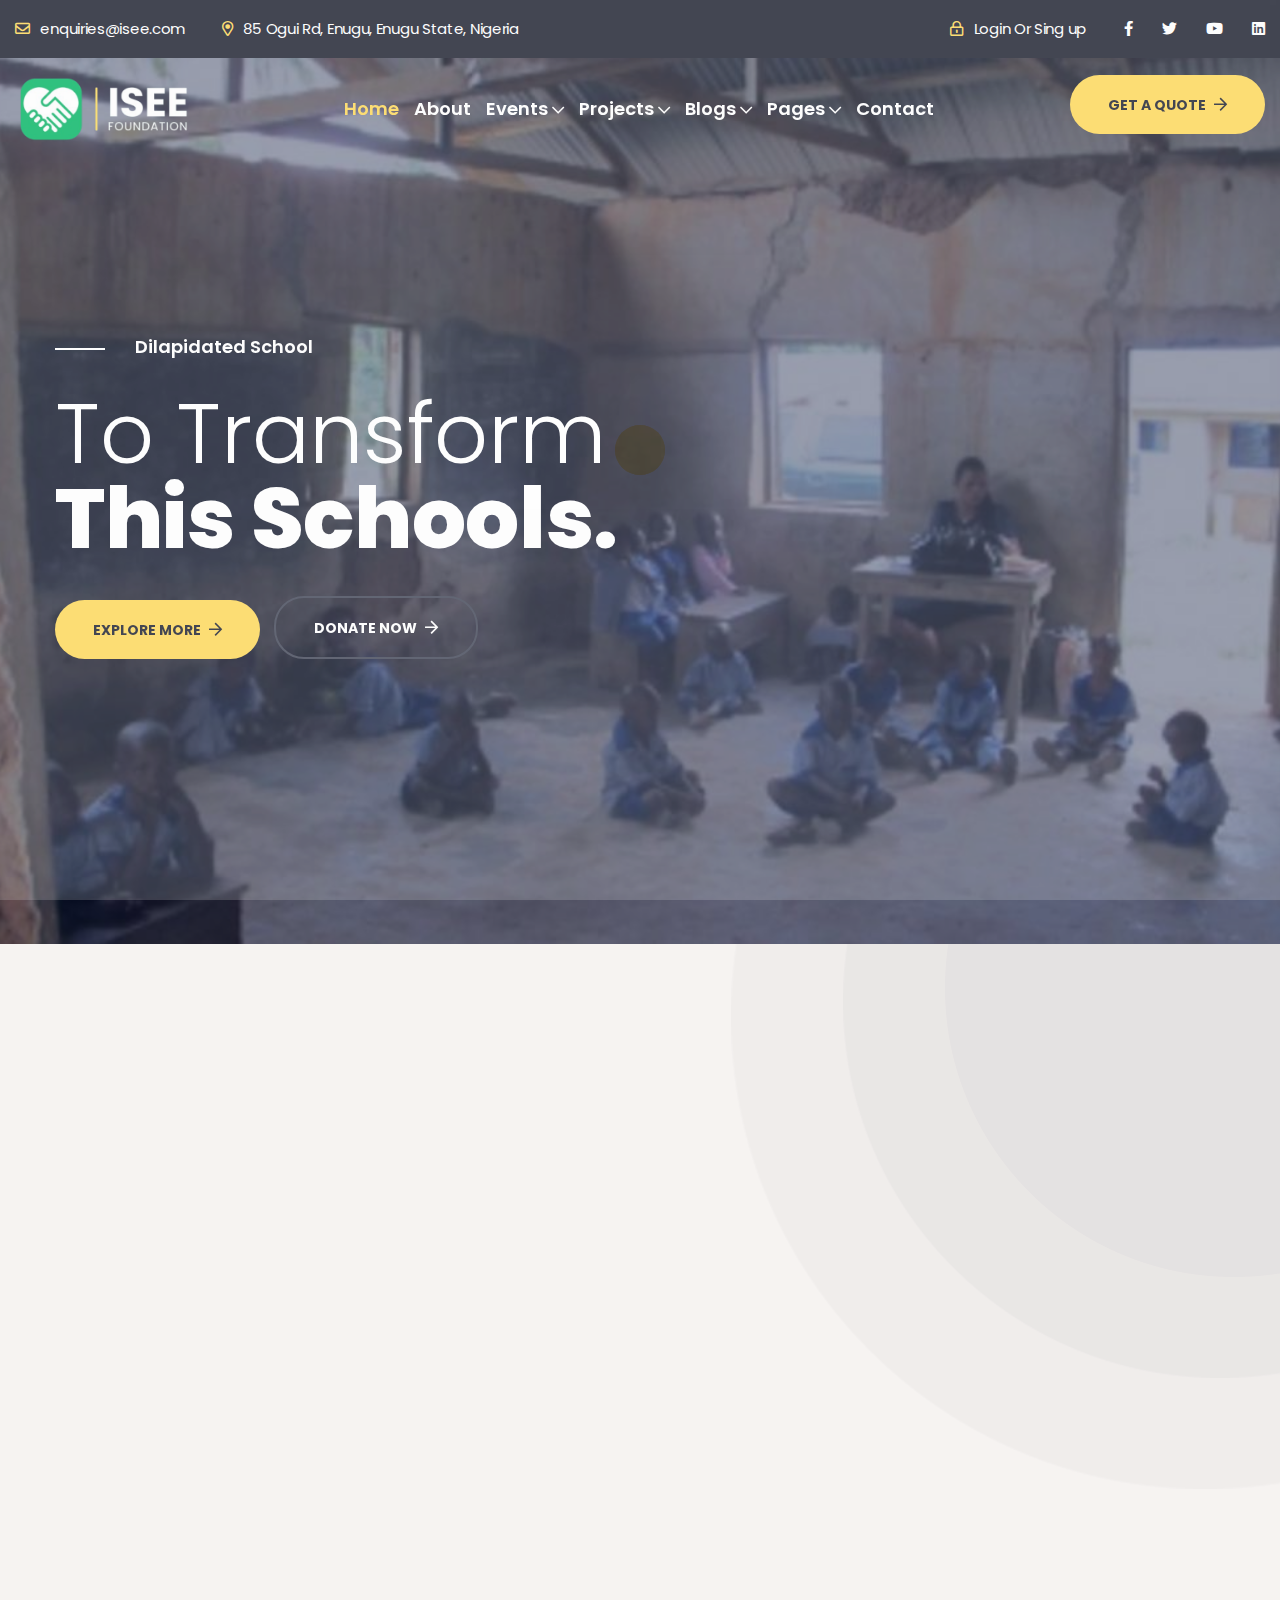
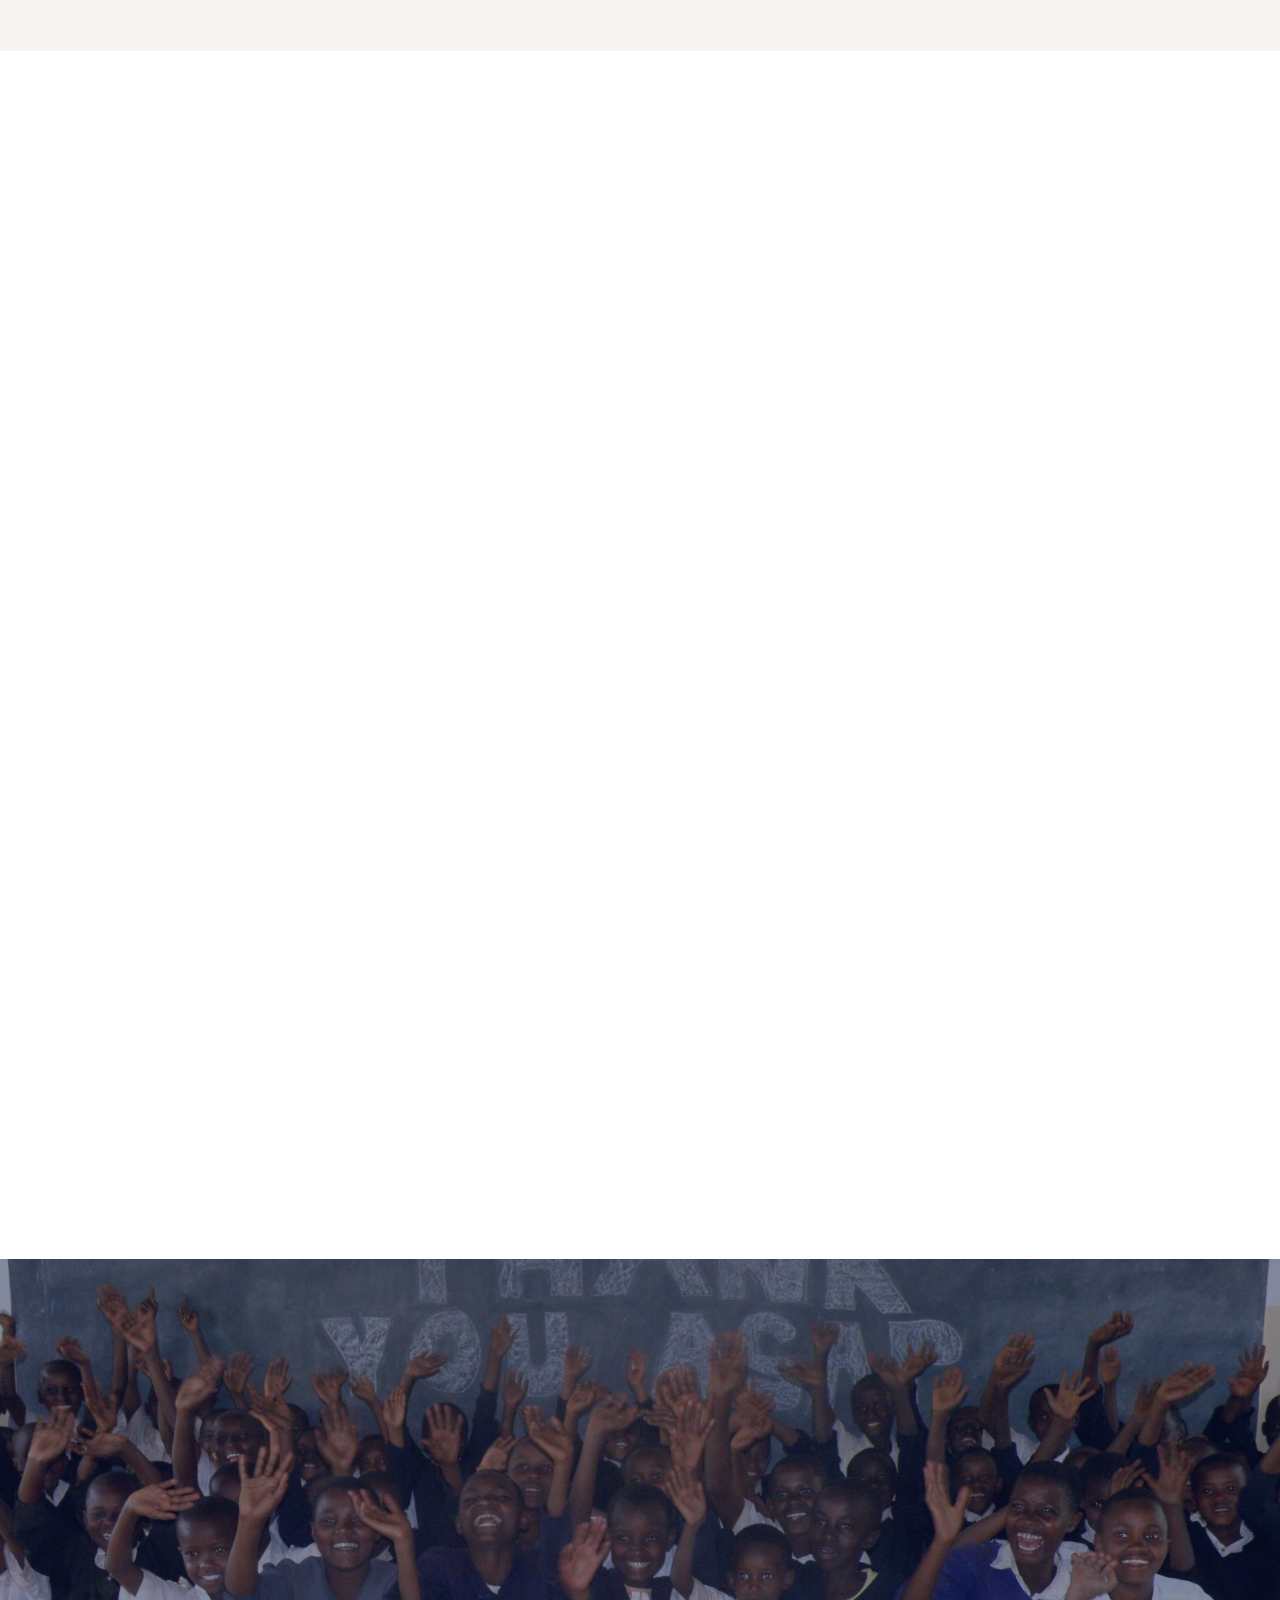
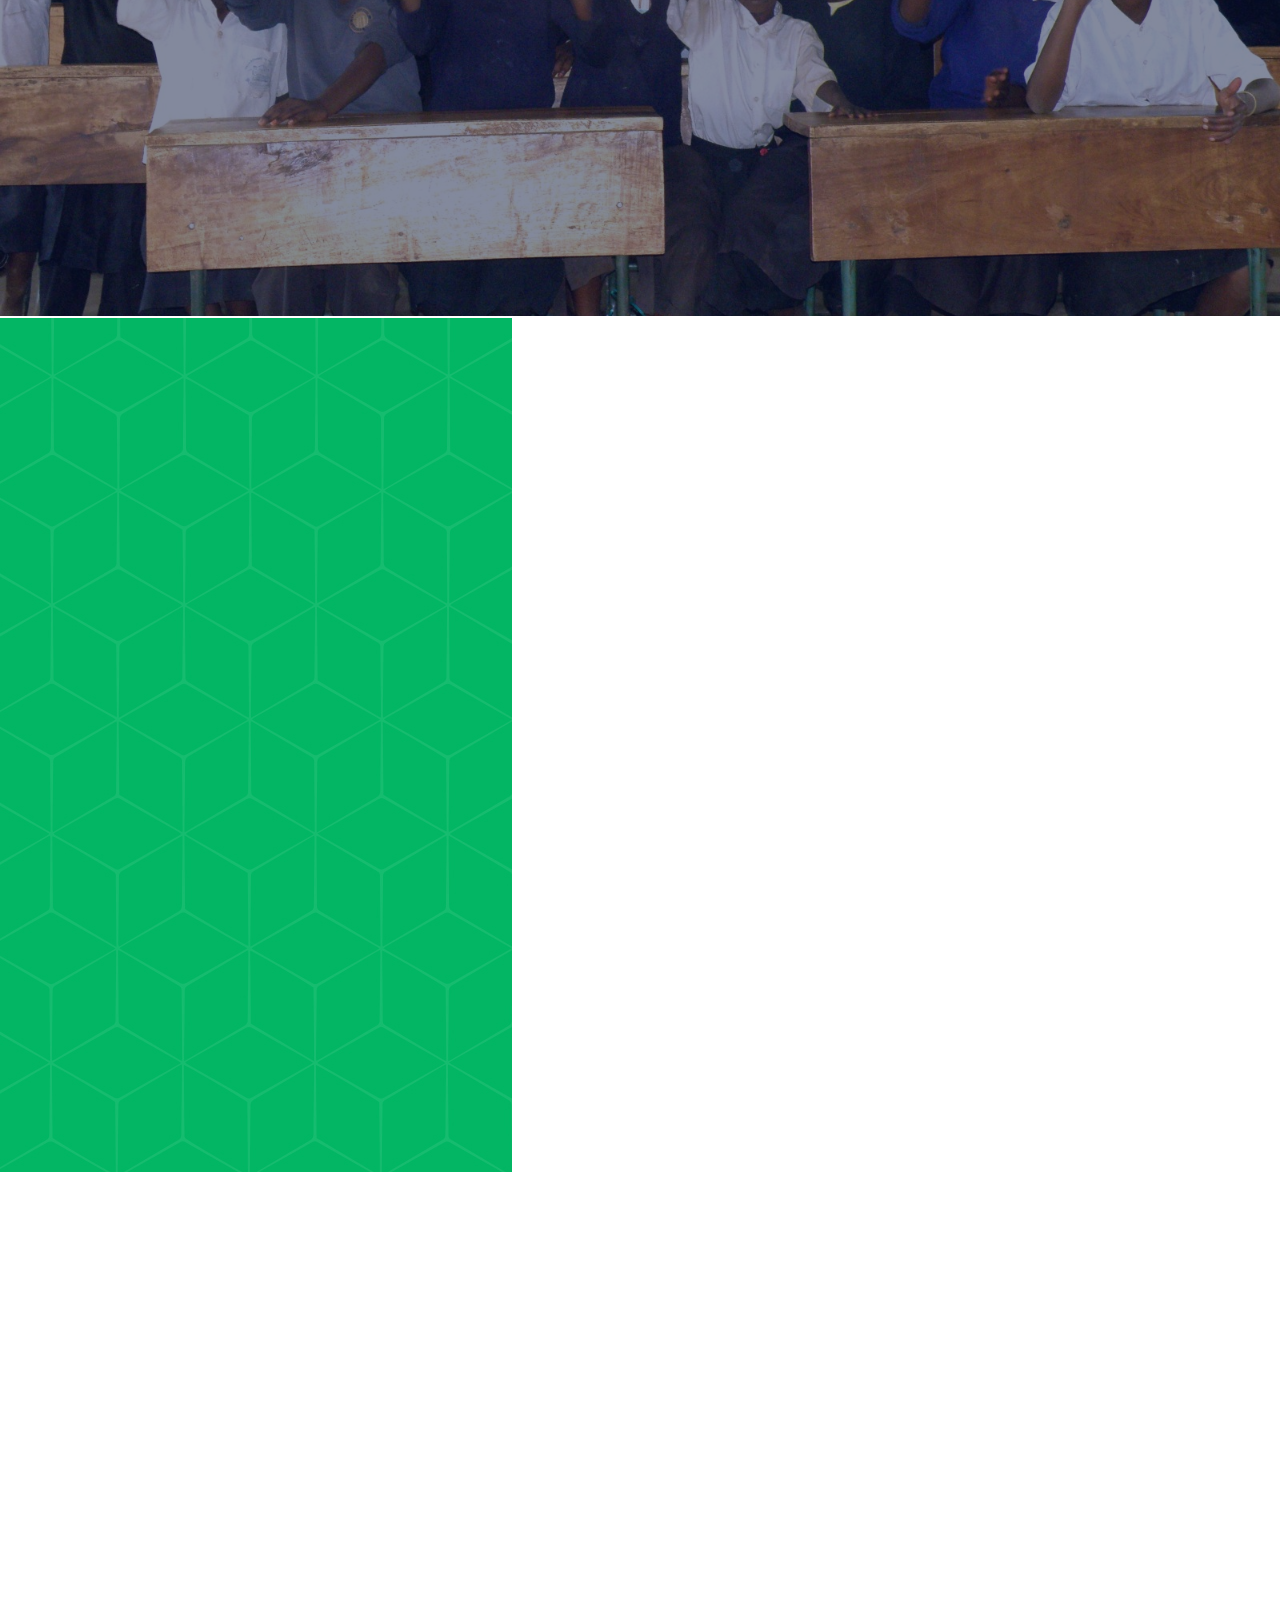
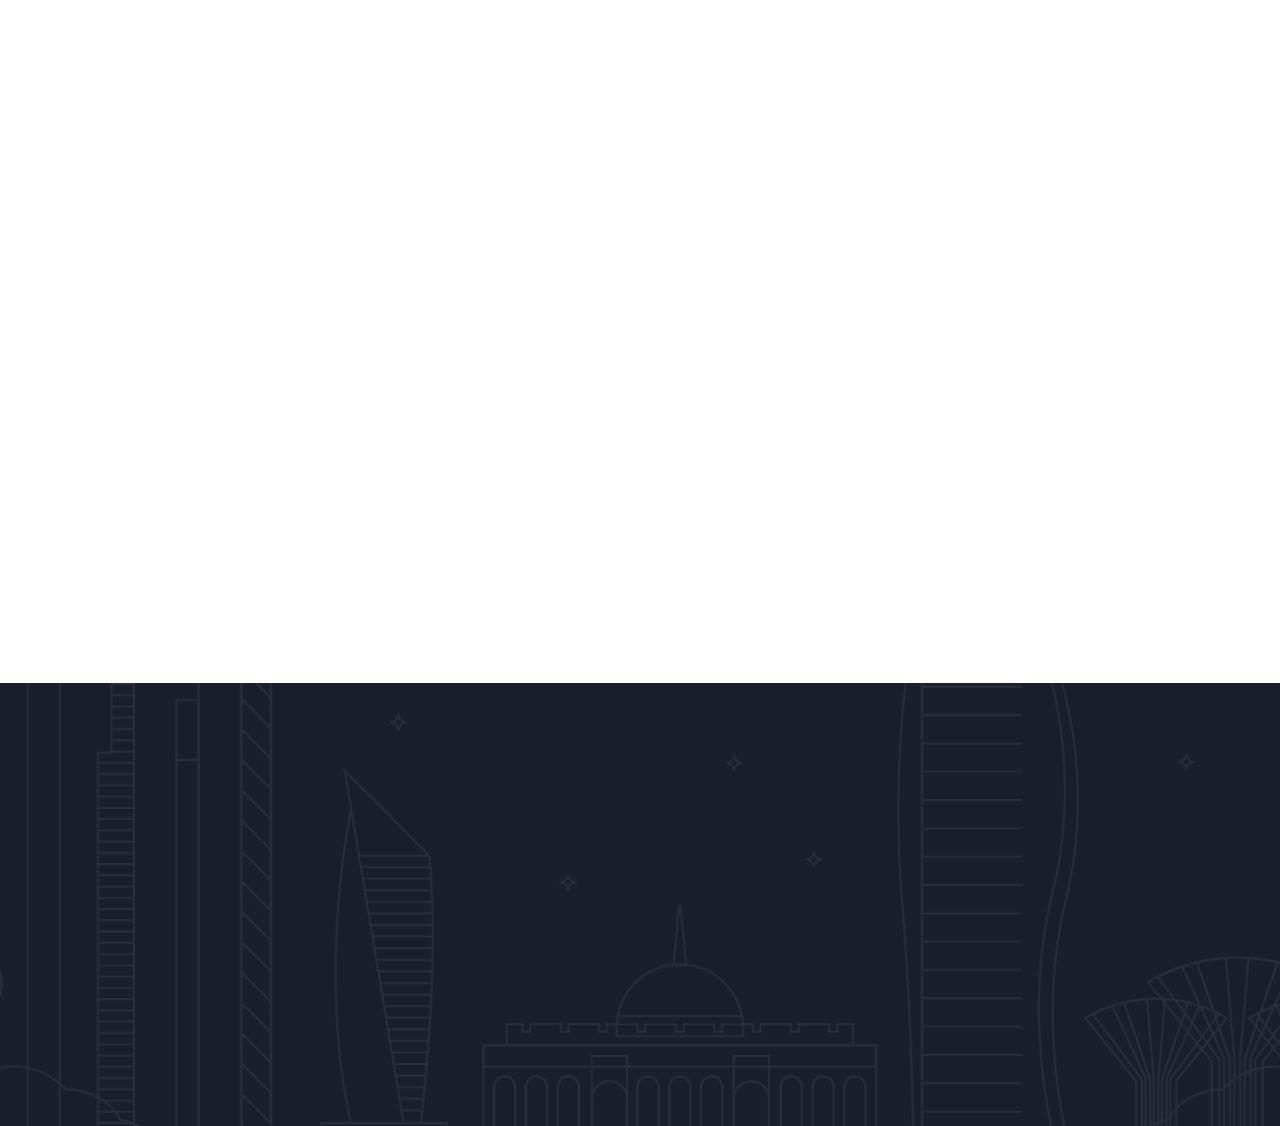
==== index.html @ e90bbda0 "Implement Achievements Section" ====
<!DOCTYPE html>
<html lang="en">
<head>
    <meta charset="UTF-8">
    <meta name="viewport" content="width=device-width, initial-scale=1.0">
    <title>Intervention for South East Education - ISEE</title>

    <!-- Start Insert Favicons -->
    <link rel="apple-touch-icon" sizes="180x180" href="/apple-touch-icon.png">
    <link rel="icon" type="image/png" sizes="32x32" href="/favicon-32x32.png">
    <link rel="icon" type="image/png" sizes="16x16" href="/favicon-16x16.png">
    <link rel="manifest" href="/site.webmanifest">
    <!-- End Insert Favicons -->

    <!-- Start Insert CSS Files Here -->
    <link rel="stylesheet" href="assets/css/bootstrap.min.css">
    <link rel="stylesheet" href="assets/css/owl.carousel.min.css">
    <link rel="stylesheet" href="assets/css/animate.css">
    <link rel="stylesheet" href="assets/css/magnific-popup.css">
    <link rel="stylesheet" href="assets/css/all.min.css">
    <link rel="stylesheet" href="assets/css/flaticon.css">
    <link rel="stylesheet" href="assets/css/font.css">
    <link rel="stylesheet" href="assets/css/themify-icons.css">
    <link rel="stylesheet" href="assets/css/metisMenu.css">
    <link rel="stylesheet" href="assets/css/nice-select.css">
    <link rel="stylesheet" href="assets/css/slick.css">
    <link rel="stylesheet" href="assets/css/main.css">
    <!-- End Insert CSS Files Here -->
</head>
<body>
    <!--[if lte IE 9]>
            <p class="browserupgrade">You are using an <strong>outdated</strong> browser. Please <a href="https://browsehappy.com/">upgrade your browser</a> to improve your experience and security.</p>
        <![endif]-->

    <!-- Add your site or application content here -->
    <!-- Start preloader -->
    <div id="preloader">
        <div class="preloader">
            <span></span>
            <span></span>
        </div>
    </div>
    <!-- End preloader -->

    <!-- Start header-area -->
    <header id="top-menu" class="transparent-head">
        <div class="header-top-area heding-bg pt-15 pb-15 d-none d-lg-block">
            <div class="container custom-container">
                <div class="row align-items-center">
                    <div class="col-xl-6 col-lg-6">
                        <div class="top-cta">
                            <span class="media-link"><i class="far fa-envelope"></i> <a href="javascript:;" class="__cf_email__" >enquiries@isee.com</a></span>
                            <span class="media-link"><i class="far fa-map-marker-alt"></i> 85 Ogui Rd, Enugu, Enugu State, Nigeria</span>
                        </div>
                    </div>
                    <div class="col-xl-6 col-lg-6 d-flex justify-content-end">
                        <div class="login-area">
                            <a class="media-link" href="#"><i class="far fa-lock-alt"></i> Login Or Sing up</a>
                        </div>
                        <div class="top-right-nav">
                            <ul>
                                <li> <a href="#"><i class="fab fa-facebook-f"></i></a></li>
                                <li><a href="#"><i class="fab fa-twitter"></i></a></li>
                                <li><a href="#"><i class="fab fa-youtube"></i></a></li>
                                <li><a href="#"><i class="fab fa-linkedin"></i></a></li>
                            </ul>
                        </div>
                    </div>
                </div>
            </div>
        </div>
        <div class="main-header-area">
            <div class="container custom-container">
                <div class="row align-items-center justify-content-between">
                    <div class="col-xl-2 col-lg-2 col-md-6 col-6">
                        <div class="logo">
                            <a class="logo-img" href="javascript:;"><img src="assets/img/logo/logo-2.png" alt=""></a>
                        </div>
                    </div>
                    <div class="col-xl-7 col-lg-9 d-none d-lg-block text-lg-center text-xl-right">
                        <div class="main-menu d-none d-lg-block">
                            <nav>
                                <ul>
                                    <li>
                                        <a class="active" href="#">Home</a>
                                    </li>
                                    <li>
                                        <a href="javascript:;">About</a>
                                    </li>
                                    <li>
                                        <a href="javascript:;">Events <i class="far fa-chevron-down"></i></a>
                                        <ul class="submenu">
                                            <li><a href="javascript:;">All Events</a></li>
                                            <li><a href="javascript:;">Upcoming Events</a></li>
                                            <li><a href="javascript:;">Past Events</a></li>
                                        </ul>
                                    </li>
                                    <li>
                                        <a href="javascript:;">Projects <i class="far fa-chevron-down"></i></a>
                                        <ul class="submenu">
                                            <li><a href="javascript:;">Active Projects</a></li>
                                            <li><a href="javascript:;">Upcoming Projects</a></li>
                                            <li><a href="javascript:;">Completed Projects</a></li>
                                            <li><a href="javascript:;">All Projects</a></li>
                                        </ul>
                                    </li>
                                    <li>
                                        <a href="javascript:;">Blogs <i class="far fa-chevron-down"></i></a>
                                        <ul class="submenu">
                                            <li><a href="javascript:;">Recent</a></li>
                                            <li><a href="javascript:;">Popular</a></li>
                                            <li><a href="javascript:;">Trending</a></li>
                                        </ul>
                                    </li>
                                    <li><a href="javascript:;">Pages <i class="far fa-chevron-down"></i></a>
                                        <ul class="submenu">
                                            <li><a href="javascript:;">Gallery</a></li>
                                            <li><a href="javascript:;">Team</a></li>
                                            <li><a href="javascript:;">
                                                <abbr title="Frequently Asked Questions">FAQs</abbr>
                                            </a></li>
                                            <li><a href="javascript:;">Career</a></li>
                                            <li><a href="javascript:;">History</a></li>
                                        </ul>
                                    </li>
                                    <li><a href="javascript:;">Contact</a></li>
                                </ul>
                            </nav>
                        </div>
                    </div>
                    <div class="col-xl-3 col-lg-1 col-md-6 col-6 text-right">
                        <div class="hamburger-menu d-lg-block d-xl-none">
                            <a href="javascript:;">
                                <i class="far fa-bars"></i>
                            </a>
                        </div>
                        <div class="quote-btn d-none d-xl-block">
                            <a href="javascript:;" class="theme_btn theme_btn_bg">
                                Get a quote
                                <i class="far fa-arrow-right"></i>
                            </a>
                        </div>
                    </div>
                </div>
            </div>
        </div>
    </header>
    <!-- End Header-area -->

    <!-- slide-bar start -->
    <aside class="slide-bar">
        <div class="close-mobile-menu">
            <a href="javascript:void(0);"><i class="fas fa-times"></i></a>
        </div>

        <!-- Start Offset-sidebar -->
        <div class="offset-sidebar">
            <div class="offset-widget offset-logo mb-30">
                <a href="javascript:;">
                    <img src="assets/img/logo/logo-2.png" alt="logo">
                </a>
            </div>
            <div class="offset-widget mb-40">
                <div class="info-widget">
                    <h4 class="offset-title mb-20">About Us</h4>
                    <p class="mb-30">
                        But I must explain to you how all this mistaken idea of denouncing pleasure and praising pain
                        was born and will give you a complete account of the system and expound the actual teachings of
                        the great explore
                    </p>
                    <a class="theme_btn theme_btn_bg" href="javascript:;">Contact Us</a>
                </div>
            </div>
            <div class="offset-widget mb-30 pr-10">
                <div class="info-widget info-widget2">
                    <h4 class="offset-title mb-20">Contact Info</h4>
                    <p> <i class="fal fa-address-book"></i> 85 Ogui Rd, Enugu, Enugu State, Nigeria</p>
                    <p> <i class="fal fa-phone"></i> +234 8100 000 001 </p>
                    <p> <i class="fal fa-envelope-open"></i> <a href="javascript:;" class="__cf_email__">enquiries@isee.com</a> </p>
                </div>
            </div>
        </div>
        <!-- End Offset-sidebar -->

        <!-- Start Side-mobile-menu -->
        <nav class="side-mobile-menu">
            <ul id="mobile-menu-active">
                <li>
                    <a href="javascript:;">Home</a>
                </li>
                <li><a href="javascript:;">About Us</a></li>
                <li class="has-dropdown">
                    <a href="javascript:;">Events</a>
                    <ul class="sub-menu">
                        <li><a href="javascript:;">All Events</a></li>
                        <li><a href="javascript:;">Upcoming Events</a></li>
                        <li><a href="javascript:;">Past Events</a></li>
                    </ul>
                </li>
                <li class="has-dropdown"><a href="javascript:;">Projects</a>
                    <ul class="submenu">
                        <li><a href="javascript:;">Active Projects</a></li>
                        <li><a href="javascript:;">Upcoming Projects</a></li>
                        <li><a href="javascript:;">Completed Projects</a></li>
                        <li><a href="javascript:;">All Projects</a></li>
                    </ul>
                </li>
                <li class="has-dropdown"><a href="javascript:;">Blogs</a>
                    <ul class="submenu">
                        <li><a href="javascript:;">Recent</a></li>
                        <li><a href="javascript:;">Popular</a></li>
                        <li><a href="javascript:;">Trending</a></li>
                    </ul>
                </li>
                <li class="has-dropdown">
                    <a href="javascript:;">Pages</a>
                    <ul class="sub-menu">
                        <li><a href="javascript:;">Gallery</a></li>
                        <li><a href="javascript:;">Team</a></li>
                        <li><a href="javascript:;">
                            <abbr title="Frequently Asked Questions">FAQs</abbr>
                        </a></li>
                        <li><a href="javascript:;">Career</a></li>
                        <li><a href="javascript:;">History</a></li>
                    </ul>
                </li>
                <li><a href="javascript:;">Contacts Us</a></li>
            </ul>
        </nav>
        <!-- End Side-mobile-menu -->
    </aside>
    <div class="body-overlay"></div>
    <!-- End Slide-bar -->

    <!-- Start Main page content -->
    <main>
        <!-- Start Hero section slider-area-->
        <div class="slider-area pos-rel">
            <div class="slider-active">
                <!-- Start slider 1 -->
                <div class="single-slider slider-height pos-rel d-flex align-items-center"
                    style="background-image: url(assets/img/sliders/slider-1.jpeg);">
                    <div class="container">
                        <div class="row">
                            <div class="col-xl-7">
                                <div class="slider__content text-left">
                                    <span class="sub-title left-line pl-80 mb-35">Dilapidated School </span>
                                    <h1 class="main-title mb-35" data-animation="fadeInUp2" data-delay=".2s"><span>To Transform</span> <br>This Schools.
                                    </h1>
                                    <ul class="btn-list">
                                        <li>
                                            <a class="theme_btn theme_btn_bg" href="javascript:;"
                                                data-animation="fadeInLeft" data-delay=".5s">
                                                Explore more
                                                <i class="far fa-arrow-right"></i>
                                            </a>
                                        </li>
                                        <li>
                                            <a class="theme_btn theme-border-btn" href="javascript:;" data-animation="fadeInLeft" data-delay=".5s">
                                                Donate now
                                                <i class="far fa-arrow-right"></i>
                                            </a>
                                        </li>
                                    </ul>
                                </div>
                            </div>
                        </div>
                    </div>
                </div>
                <!-- End slider 1 -->

                <!-- Start slider 2 -->
                <div class="single-slider slider-height pos-rel d-flex align-items-center"
                    style="background-image: url(assets/img/sliders/slider-4.jpg);">
                    <div class="container">
                        <div class="row">
                            <div class="col-xl-7">
                                <div class="slider__content text-left">
                                    <span class="sub-title left-line pl-80 mb-35">Modern School </span>
                                    <h1 class="main-title mb-35" data-animation="fadeInUp2" data-delay=".2s"><span>Into Modern</span> <br>Standard Schools.
                                    </h1>
                                    <ul class="btn-list">
                                        <li>
                                            <a class="theme_btn theme_btn_bg" href="javascript:;"
                                                data-animation="fadeInLeft" data-delay=".5s">
                                                Explore more
                                                <i class="far fa-arrow-right"></i>
                                            </a>
                                        </li>
                                        <li>
                                            <a class="theme_btn theme-border-btn" href="javascript:;" data-animation="fadeInLeft" data-delay=".5s">
                                                Donate now
                                                <i class="far fa-arrow-right"></i>
                                            </a>
                                        </li>
                                    </ul>
                                </div>
                            </div>
                        </div>
                    </div>
                </div>
                <!-- End slider 2 -->

                <!-- Start slider 3 -->
                <div class="single-slider slider-height pos-rel d-flex align-items-center"
                    style="background-image: url(assets/img/sliders/slider-6.jpg);">
                    <div class="container">
                        <div class="row">
                            <div class="col-xl-7">
                                <div class="slider__content text-left">
                                    <span class="sub-title left-line pl-80 mb-35">Modern Classroom </span>
                                    <h1 class="main-title mb-35" data-animation="fadeInUp2" data-delay=".2s"><span>With Modern &</span> <br>Serene Classrooms.
                                    </h1>
                                    <ul class="btn-list">
                                        <li>
                                            <a class="theme_btn theme_btn_bg" href="javascript:;"
                                                data-animation="fadeInLeft" data-delay=".5s">
                                                Explore more
                                                <i class="far fa-arrow-right"></i>
                                            </a>
                                        </li>
                                        <li>
                                            <a class="theme_btn theme-border-btn" href="javascript:;" data-animation="fadeInLeft" data-delay=".5s">
                                                Donate now
                                                <i class="far fa-arrow-right"></i>
                                            </a>
                                        </li>
                                    </ul>
                                </div>
                            </div>
                        </div>
                    </div>
                </div>
                <!-- End slider 3 -->
            </div>
        </div>
        <!-- End Hero section slider-area-->

        <!-- Start featured states section -->
        <section class="feature-area grey-bg pos-rel pt-130 pb-100">
            <div class="round-shape">
                <img src="assets/img/shapes/01.png" alt="">
            </div>
            <div class="container">
                <div class="row">
                    <div class="col-xl-10 offset-xl-1 wow fadeInUp2 animated" data-wow-delay='.1s'>
                        <div class="section-title text-center mb-85">
                            <h6 class="left-line pl-75 pr-75">Featured States</h6>
                            <h2>All 5 South Eastern States <br>
                                <span>Focusing On Areas As:</span></h2>
                        </div>
                    </div>
                </div>
                <div class="row justify-content-lg-between">
                    <div class="col-xl-2 col-lg-4 col-md-4 custom-col wow fadeInUp2 animated" data-wow-delay='.1s'>
                        <div class="features white-bg pos-rel text-center mb-30">
                            <div class="features__icon mb-20">
                                <i class="flaticon-open-book"></i>
                            </div>
                            <h6><a href="javascript:;">Buildings</a></h6>
                        </div>
                    </div>
                    <div class="col-xl-2 col-lg-4 col-md-4 custom-col wow fadeInUp2 animated" data-wow-delay='.3s'>
                        <div class="features white-bg pos-rel text-center mb-30">
                            <div class="features__icon mb-20">
                                <i class="flaticon-open-book"></i>
                            </div>
                            <h6><a href="javascript:;">Classrooms</a></h6>
                        </div>
                    </div>
                    <div class="col-xl-2 col-lg-4 col-md-4 custom-col wow fadeInUp2 animated" data-wow-delay='.7s'>
                        <div class="features white-bg pos-rel text-center mb-30">
                            <div class="features__icon mb-20">
                                <i class="flaticon-stethoscope"></i>
                            </div>
                            <h6><a href="javascript:;">Students</a></h6>
                        </div>
                    </div>
                    <div class="col-xl-2 col-lg-4 col-md-4 custom-col wow fadeInUp2 animated" data-wow-delay='.5s'>
                        <div class="features white-bg pos-rel text-center mb-30">
                            <div class="features__icon mb-20">
                                <i class="flaticon-stethoscope"></i>
                            </div>
                            <h6><a href="javascript:;">Staffs</a></h6>
                        </div>
                    </div>
                    <div class="col-xl-2 col-lg-4 col-md-4 custom-col wow fadeInUp2 animated" data-wow-delay='.9s'>
                        <div class="features white-bg pos-rel text-center mb-30">
                            <div class="features__icon mb-20">
                                <i class="flaticon-project-management"></i>
                            </div>
                            <h6><a href="javascript:;">Technology</a></h6>
                        </div>
                    </div>
                </div>
            </div>
        </section>
        <!-- End featured states section -->

        <!-- Start Featured projects section -->
        <section class="feature-project-area pt-125 pb-100">
            <div class="container">
                <div class="row">
                    <div class="col-xl-10 offset-xl-1">
                        <div class="section-title text-center mb-85 wow fadeInUp2 animated" data-wow-delay='.1s'>
                            <h6 class="left-line pl-75 pr-75">Features Projects</h6>
                            <h2>Currently Active Projects <br>
                                <span>Including Those In View</span>
                            </h2>
                        </div>
                    </div>
                </div>
                <div class="row">
                    <!-- Start featured project 1 -->
                    <div class="col-xl-6 col-lg-6 col-md-12">
                        <div class="projects grey-bg d-sm-flex mb-30 wow fadeInUp2 animated pb-md-2" data-wow-delay='.1s'>
                            <div class="projects__thumb">
                                <img src="assets/img/projects/project-1.jpg" alt="" width="80">
                            </div>
                            <div class="projects__content">
                                <h4><a href="javascript:;">Example Primary School, Ebonyi State</a></h4>
                                <div class="skill mb-30">
                                    <p>Raised <span>₦5,234,000.00</span></p>
                                    <div class="progress">
                                        <div class="progress-bar" role="progressbar" aria-valuenow="85"
                                            aria-valuemin="0" aria-valuemax="85">
                                            <h5>85%</h5>
                                        </div>
                                    </div>
                                </div>
                                <div class="projects__content--manager">
                                    <ul class="project-manager">
                                        <li>
                                            <a href="javascript:;">
                                                <span>Ebonyi State</span>
                                            </a>
                                        </li>
                                        <li>
                                            <p class="time"><i class="far fa-clock"></i> 23 Days Left</p>
                                        </li>
                                    </ul>
                                </div>
                            </div>
                        </div>
                    </div>
                    <!-- End featured project 1 -->

                    <!-- Start featured project 2 -->
                    <div class="col-xl-6 col-lg-6 col-md-12">
                        <div class="projects grey-bg d-sm-flex mb-30 wow fadeInUp2 animated pb-md-2" data-wow-delay='.1s'>
                            <div class="projects__thumb">
                                <img src="assets/img/projects/project-2.jpg" alt="" width="80">
                            </div>
                            <div class="projects__content">
                                <h4><a href="javascript:;">Example Primary School, Enugu State</a></h4>
                                <div class="skill mb-30">
                                    <p>Raised <span>₦1,234,000.00</span></p>
                                    <div class="progress">
                                        <div class="progress-bar" role="progressbar" aria-valuenow="50"
                                            aria-valuemin="0" aria-valuemax="50">
                                            <h5>50%</h5>
                                        </div>
                                    </div>
                                </div>
                                <div class="projects__content--manager">
                                    <ul class="project-manager">
                                        <li>
                                            <a href="javascript:;">
                                                <span>Enugu State</span>
                                            </a>
                                        </li>
                                        <li>
                                            <p class="time"><i class="far fa-clock"></i> 50 Days Left</p>
                                        </li>
                                    </ul>
                                </div>
                            </div>
                        </div>
                    </div>
                    <!-- End featured project 2 -->

                    <!-- Start featured project 3 -->
                    <div class="col-xl-6 col-lg-6 col-md-12">
                        <div class="projects grey-bg d-sm-flex mb-30 wow fadeInUp2 animated pb-md-2" data-wow-delay='.1s'>
                            <div class="projects__thumb">
                                <img src="assets/img/projects/project-1.jpg" alt="" width="80">
                            </div>
                            <div class="projects__content">
                                <h4><a href="javascript:;">Example Primary School, Anambra State</a></h4>
                                <div class="skill mb-30">
                                    <p>Raised <span>₦5,234,000.00</span></p>
                                    <div class="progress">
                                        <div class="progress-bar" role="progressbar" aria-valuenow="85"
                                            aria-valuemin="0" aria-valuemax="85">
                                            <h5>85%</h5>
                                        </div>
                                    </div>
                                </div>
                                <div class="projects__content--manager">
                                    <ul class="project-manager">
                                        <li>
                                            <a href="javascript:;">
                                                <span>Anambra State</span>
                                            </a>
                                        </li>
                                        <li>
                                            <p class="time"><i class="far fa-clock"></i> 23 Days Left</p>
                                        </li>
                                    </ul>
                                </div>
                            </div>
                        </div>
                    </div>
                    <!-- End featured project 3 -->

                    <!-- Start featured project 4 -->
                    <div class="col-xl-6 col-lg-6 col-md-12">
                        <div class="projects grey-bg d-sm-flex mb-30 wow fadeInUp2 animated pb-md-2" data-wow-delay='.1s'>
                            <div class="projects__thumb">
                                <img src="assets/img/projects/project-2.jpg" alt="" width="80">
                            </div>
                            <div class="projects__content">
                                <h4><a href="javascript:;">Example Primary School, Abia State</a></h4>
                                <div class="skill mb-30">
                                    <p>Raised <span>₦1,234,000.00</span></p>
                                    <div class="progress">
                                        <div class="progress-bar" role="progressbar" aria-valuenow="50"
                                            aria-valuemin="0" aria-valuemax="50">
                                            <h5>50%</h5>
                                        </div>
                                    </div>
                                </div>
                                <div class="projects__content--manager">
                                    <ul class="project-manager">
                                        <li>
                                            <a href="javascript:;">
                                                <span>Abia State</span>
                                            </a>
                                        </li>
                                        <li>
                                            <p class="time"><i class="far fa-clock"></i> 50 Days Left</p>
                                        </li>
                                    </ul>
                                </div>
                            </div>
                        </div>
                    </div>
                    <!-- End featured project 4 -->

                    <!-- Start featured project 5 -->
                    <div class="col-xl-6 col-lg-6 col-md-12">
                        <div class="projects grey-bg d-sm-flex mb-30 wow fadeInUp2 animated pb-md-2" data-wow-delay='.1s'>
                            <div class="projects__thumb">
                                <img src="assets/img/projects/project-2.jpg" alt="" width="80">
                            </div>
                            <div class="projects__content">
                                <h4><a href="javascript:;">Example Primary School, Imo State</a></h4>
                                <div class="skill mb-30">
                                    <p>Raised <span>₦1,234,000.00</span></p>
                                    <div class="progress">
                                        <div class="progress-bar" role="progressbar" aria-valuenow="50"
                                            aria-valuemin="0" aria-valuemax="50">
                                            <h5>50%</h5>
                                        </div>
                                    </div>
                                </div>
                                <div class="projects__content--manager">
                                    <ul class="project-manager">
                                        <li>
                                            <a href="javascript:;">
                                                <span>Imo State</span>
                                            </a>
                                        </li>
                                        <li>
                                            <p class="time"><i class="far fa-clock"></i> 50 Days Left</p>
                                        </li>
                                    </ul>
                                </div>
                            </div>
                        </div>
                    </div>
                    <!-- End featured project 5 -->
                </div>
            </div>
        </section>
        <!-- End Featured projects section -->

        <!-- Start Donate Now section -->
        <section class="donation-area pt-125 pb-100" style="background-image:url(assets/img/events/donate.jpg)">
            <div class="container">
                <div class="row">
                    <div class="col-xl-8 offset-xl-2">
                        <div class="donation-wrapper">
                            <div class="section-title white-title text-center mb-40 wow fadeInUp2 animated"
                                data-wow-delay='.1s'>
                                <h6 class="left-line pl-75 pr-75">Donate Now</h6>
                                <h2>Donate Into The Right Cause<br>
                                    <span>Enhance South East Education</span></h2>
                            </div>
                            <ul class="btn-list text-center mb-30 wow fadeInUp2 animated" data-wow-delay='.3s'>
                                <li>
                                    <a class="theme_btn theme_btn_bg" href="javascript:;" data-animation="fadeInLeft" data-delay=".7s">
                                        Donate now
                                        <i class="far fa-arrow-right"></i>
                                    </a>
                                </li>
                                <li>
                                    <a class="theme_btn theme-border-btn" href="javascript:;" data-animation="fadeInLeft" data-delay=".7s">
                                        Learn more
                                        <i class="far fa-arrow-right"></i>
                                    </a>
                                </li>
                            </ul>
                        </div>
                    </div>
                </div>
            </div>
        </section>
        <!-- End Donate Now section -->

        <!-- Start about section -->
        <section class="about-us-area pt-70 pb-70">
            <div class="container">
                <div class="row">
                    <div class="col-xl-6 col-lg-6 col-md-12">
                        <div class="about-img mb-30">
                            <div class="about-img__thumb wow fadeInUp2 animated" data-wow-delay='.1s'>
                                <img src="assets/img/about/about-1.jpg" alt="">
                            </div>
                            <div class="about-img__style-text wow fadeInUp2 animated" data-wow-delay='.3s'>
                                <img src="assets/img/about/chibueze.png" alt="" width="120">
                            </div>
                        </div>
                    </div>
                    <div class="col-xl-6 col-lg-6 col-md-12">
                        <div class="about__wrapper pl-85">
                            <div class="section-title text-left mb-35 wow fadeInUp2 animated" data-wow-delay='.1s'>
                                <h6 class="left-line pl-75">Who We Are</h6>
                                <h2>We're Passionate Igbos <br>
                                    <span>Improving Our Children's Educational Standards</span></h2>
                            </div>
                            <div class="partner-list d-sm-flex align-items-center justify-content-between mb-40 wow fadeInUp2 animated" data-wow-delay='.1s'>
                                <div class="total-client">
                                    <h4><span>3K+ </span> Global Volunteers</h4>
                                </div>
                                <div class="joint-btn">
                                    <a href="javascript:;" class="theme_btn theme_btn2 ">
                                        join with us
                                        <i class="far fa-arrow-right"></i>
                                    </a>
                                </div>
                            </div>
                            <div class="funding-list">
                                <div class="crowd-box d-flex align-items-center pb-30 mb-40 wow fadeInUp2 animated" data-wow-delay='.1s'>
                                    <div class="crowd-box__icon">
                                        <i class="flaticon-investment"></i>
                                    </div>
                                    <div class="crowd-box__text">
                                        <h4>Crowdfounding</h4>
                                        <p>
                                            Crowdfunding to improve and build standard educational system across South East geopolitical zone.
                                        </p>
                                    </div>
                                </div>
                                <div class="crowd-box d-flex align-items-center pb-30 mb-40 wow fadeInUp2 animated" data-wow-delay='.1s'>
                                    <div class="crowd-box__icon">
                                        <i class="flaticon-crowdfunding-1"></i>
                                    </div>
                                    <div class="crowd-box__text">
                                        <h4>Highest Success Rates</h4>
                                        <p>
                                            Over ₦50m donations within the 1st month of launch.
                                        </p>
                                    </div>
                                </div>
                                <a href="javascript:;" class="theme_btn theme_btn_bg wow fadeInUp2 animated" data-wow-delay='.1s'>
                                    Learn more
                                    <i class="far fa-arrow-right"></i>
                                </a>
                            </div>
                        </div>
                    </div>
                </div>
            </div>
        </section>
        <!-- End about section -->

        <!-- Start Core Team section -->
        <section class="team-area pt-125 pb-100">
            <div class="container">
                <div class="row">
                    <div class="col-xl-10 offset-xl-1">
                        <div class="section-title text-center mb-70 wow fadeInUp2 animated" data-wow-delay='.1s'>
                            <h6 class="left-line pl-75 pr-75">Meet Our Team</h6>
                            <h2>Meet The Mountain Movers <br>
                                <span>Brains Behind The Success Of "ISEE"</span></h2>
                        </div>
                    </div>
                </div>
                <div class="row">
                    <!-- Start team member 1 -->
                    <div class="col-xl-3 col-lg-3 col-md-6 wow fadeInUp2 animated" data-wow-delay='.1s'>
                        <div class="team text-center mb-30">
                            <div class="team__thumb mb-25 pos-rel">
                                <div class="team-avatar">
                                    <img src="assets/img/team/gaius-chibueze.jpg" alt="">
                                </div>
                                <a class="msg-me" href="javascript:;"><i class="far fa-envelope-open"></i></a>
                            </div>
                            <div class="team__content">
                                <p>Founder - ISEE</p>
                                <h5><a href="javascript:;">Gaius Chibueze</a></h5>
                                <a class="more_btn" href="javascript:;"><i class="far fa-plus"></i></a>
                                <ul class="team__social mt-10">
                                    <li>
                                        <a href="javascript:;">
                                            <i class="fab fa-facebook-f"></i>
                                            <i class="fab fa-facebook-f"></i>
                                        </a>
                                    </li>
                                    <li>
                                        <a href="https://x.com/gaiuschibueze" target="_blank">
                                            <i class="fab fa-twitter"></i>
                                            <i class="fab fa-twitter"></i>
                                        </a>
                                    </li>
                                    <li>
                                        <a href="javascript:;">
                                            <i class="fab fa-youtube"></i>
                                            <i class="fab fa-youtube"></i>
                                        </a>
                                    </li>
                                </ul>
                            </div>
                        </div>
                    </div>
                    <!-- End team member 1 -->

                    <!-- Start team member 2 -->
                    <div class="col-xl-3 col-lg-3 col-md-6 wow fadeInUp2 animated" data-wow-delay='.3s'>
                        <div class="team text-center mb-30">
                            <div class="team__thumb mb-25 pos-rel">
                                <div class="team-avatar">
                                    <img src="assets/img/team/alex-onyia.jpg" alt="">
                                </div>
                                <a class="msg-me" href="javascript:;"><i class="far fa-envelope-open"></i></a>
                            </div>
                            <div class="team__content">
                                <p>Co-Founder - ISEE</p>
                                <h5><a href="javascript:;">Mr Alex Onyia</a></h5>
                                <a class="more_btn" href="javascript:;"><i class="far fa-plus"></i></a>
                                <ul class="team__social mt-10">
                                    <li>
                                        <a href="javascript:;">
                                            <i class="fab fa-facebook-f"></i>
                                            <i class="fab fa-facebook-f"></i>
                                        </a>
                                    </li>
                                    <li>
                                        <a href="https://x.com/winexviv" target="_blank">
                                            <i class="fab fa-twitter"></i>
                                            <i class="fab fa-twitter"></i>
                                        </a>
                                    </li>
                                    <li>
                                        <a href="javascript:;">
                                            <i class="fab fa-youtube"></i>
                                            <i class="fab fa-youtube"></i>
                                        </a>
                                    </li>
                                </ul>
                            </div>
                        </div>
                    </div>
                    <!-- End team member 2 -->

                    <!-- Start team member 3 -->
                    <div class="col-xl-3 col-lg-3 col-md-6 wow fadeInUp2 animated" data-wow-delay='.1s'>
                        <div class="team text-center mb-30">
                            <div class="team__thumb mb-25 pos-rel">
                                <div class="team-avatar">
                                    <img src="assets/img/team/gaius-chibueze.jpg" alt="">
                                </div>
                                <a class="msg-me" href="javascript:;"><i class="far fa-envelope-open"></i></a>
                            </div>
                            <div class="team__content">
                                <p>Founder - ISEE</p>
                                <h5><a href="javascript:;">Gaius Chibueze</a></h5>
                                <a class="more_btn" href="javascript:;"><i class="far fa-plus"></i></a>
                                <ul class="team__social mt-10">
                                    <li>
                                        <a href="javascript:;">
                                            <i class="fab fa-facebook-f"></i>
                                            <i class="fab fa-facebook-f"></i>
                                        </a>
                                    </li>
                                    <li>
                                        <a href="https://x.com/gaiuschibueze" target="_blank">
                                            <i class="fab fa-twitter"></i>
                                            <i class="fab fa-twitter"></i>
                                        </a>
                                    </li>
                                    <li>
                                        <a href="javascript:;">
                                            <i class="fab fa-youtube"></i>
                                            <i class="fab fa-youtube"></i>
                                        </a>
                                    </li>
                                </ul>
                            </div>
                        </div>
                    </div>
                    <!-- End team member 3 -->

                    <!-- Start team member 4 -->
                    <div class="col-xl-3 col-lg-3 col-md-6 wow fadeInUp2 animated" data-wow-delay='.3s'>
                        <div class="team text-center mb-30">
                            <div class="team__thumb mb-25 pos-rel">
                                <div class="team-avatar">
                                    <img src="assets/img/team/alex-onyia.jpg" alt="">
                                </div>
                                <a class="msg-me" href="javascript:;"><i class="far fa-envelope-open"></i></a>
                            </div>
                            <div class="team__content">
                                <p>Co-Founder - ISEE</p>
                                <h5><a href="javascript:;">Mr Alex Onyia</a></h5>
                                <a class="more_btn" href="javascript:;"><i class="far fa-plus"></i></a>
                                <ul class="team__social mt-10">
                                    <li>
                                        <a href="javascript:;">
                                            <i class="fab fa-facebook-f"></i>
                                            <i class="fab fa-facebook-f"></i>
                                        </a>
                                    </li>
                                    <li>
                                        <a href="https://x.com/winexviv" target="_blank">
                                            <i class="fab fa-twitter"></i>
                                            <i class="fab fa-twitter"></i>
                                        </a>
                                    </li>
                                    <li>
                                        <a href="javascript:;">
                                            <i class="fab fa-youtube"></i>
                                            <i class="fab fa-youtube"></i>
                                        </a>
                                    </li>
                                </ul>
                            </div>
                        </div>
                    </div>
                    <!-- End team member 4 -->
                </div>
            </div>
        </section>
        <!-- End Core Team section -->

        <!-- Start Achievements Section -->
        <section class="counter-area heding-bg pt-130 pb-100" style="background-image: url(assets/img/bg/03.png);">
            <div class="container">
                <div class="row">
                    <div class="col-xl-3 col-lg-3 col-md-3 col-sm-6">
                        <div class="counetrs mb-30 wow fadeInUp2 animated" data-wow-delay='.3s'>
                            <div class="counetrs__icon mb-30"><i class="fal fa-gift"></i></div>
                            <h1><span class="counter">1397</span>+</h1>
                            <p>Total Volunteers</p>
                        </div>
                    </div>
                    <div class="col-xl-3 col-lg-3 col-md-3 col-sm-6">
                        <div class="counetrs mb-30 wow fadeInUp2 animated" data-wow-delay='.7s'>
                            <div class="counetrs__icon mb-30"><i class="far fa-users"></i></div>
                            <h1><span class="counter">471</span>+</h1>
                            <p>Active Volunteers</p>
                        </div>
                    </div>
                    <div class="col-xl-3 col-lg-3 col-md-3 col-sm-6">
                        <div class="counetrs mb-30 wow fadeInUp2 animated" data-wow-delay='.1s'>
                            <div class="counetrs__icon mb-30"><i class="far fa-gem"></i></div>
                            <h1><span class="counter">15</span>+</h1>
                            <p>Projects Completed</p>
                        </div>
                    </div>
                    <div class="col-xl-3 col-lg-3 col-md-3 col-sm-6">
                        <div class="counetrs mb-30 wow fadeInUp2 animated" data-wow-delay='.5s'>
                            <div class="counetrs__icon mb-30"><i class="far fa-trophy-alt"></i></div>
                            <h1><span class="counter">5</span>+</h1>
                            <p>Awards Won</p>
                        </div>
                    </div>
                </div>
            </div>
        </section>
        <!-- End Achievements Section -->
    </main>
    <!-- End Main page content -->

    <!-- Start Inserting Scripts Here -->

    <!-- JS here -->
    <script src="assets/js/vendor/jquery-1.12.4.min.js"></script>
    <script src="assets/js/popper.min.js"></script>
    <script src="assets/js/bootstrap.min.js"></script>
    <script src="assets/js/owl.carousel.min.js"></script>
    <script src="assets/js/isotope.pkgd.min.js"></script>
    <script src="assets/js/slick.min.js"></script>
    <script src="assets/js/jquery.meanmenu.min.js"></script>
    <script src="assets/js/metisMenu.min.js"></script>
    <script src="assets/js/jquery.nice-select.js"></script>
    <script src="assets/js/ajax-form.js"></script>
    <script src="assets/js/wow.min.js"></script>
    <script src="assets/js/jquery.counterup.min.js"></script>
    <script src="assets/js/waypoints.min.js"></script>
    <script src="assets/js/jquery.scrollUp.min.js"></script>
    <script src="assets/js/imagesloaded.pkgd.min.js"></script>
    <script src="assets/js/jquery.magnific-popup.min.js"></script>
    <script src="assets/js/jquery.easypiechart.js"></script>
    <script src="assets/js/tilt.jquery.js"></script>
    <script src="assets/js/plugins.js"></script>
    <script src="assets/js/main.js"></script>
    <!-- End Inserting Scripts Here -->
</body>
</html>
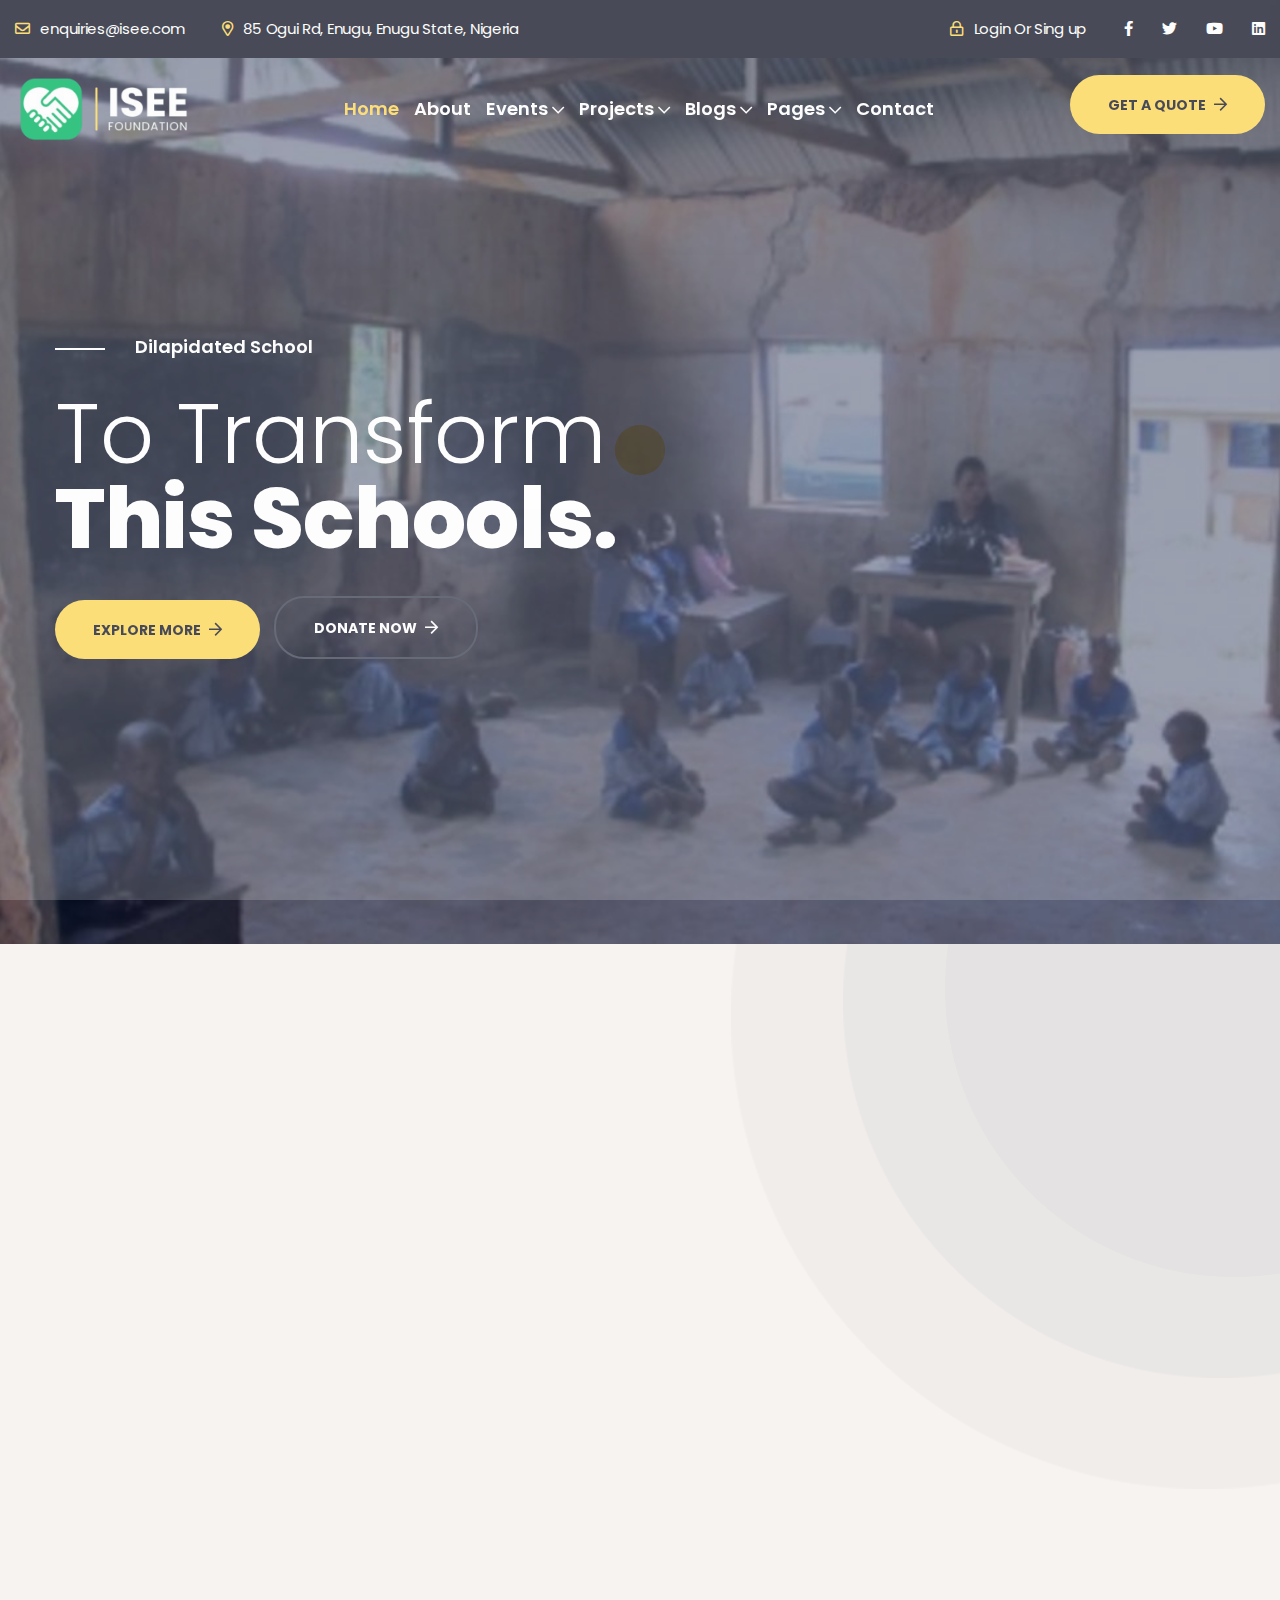
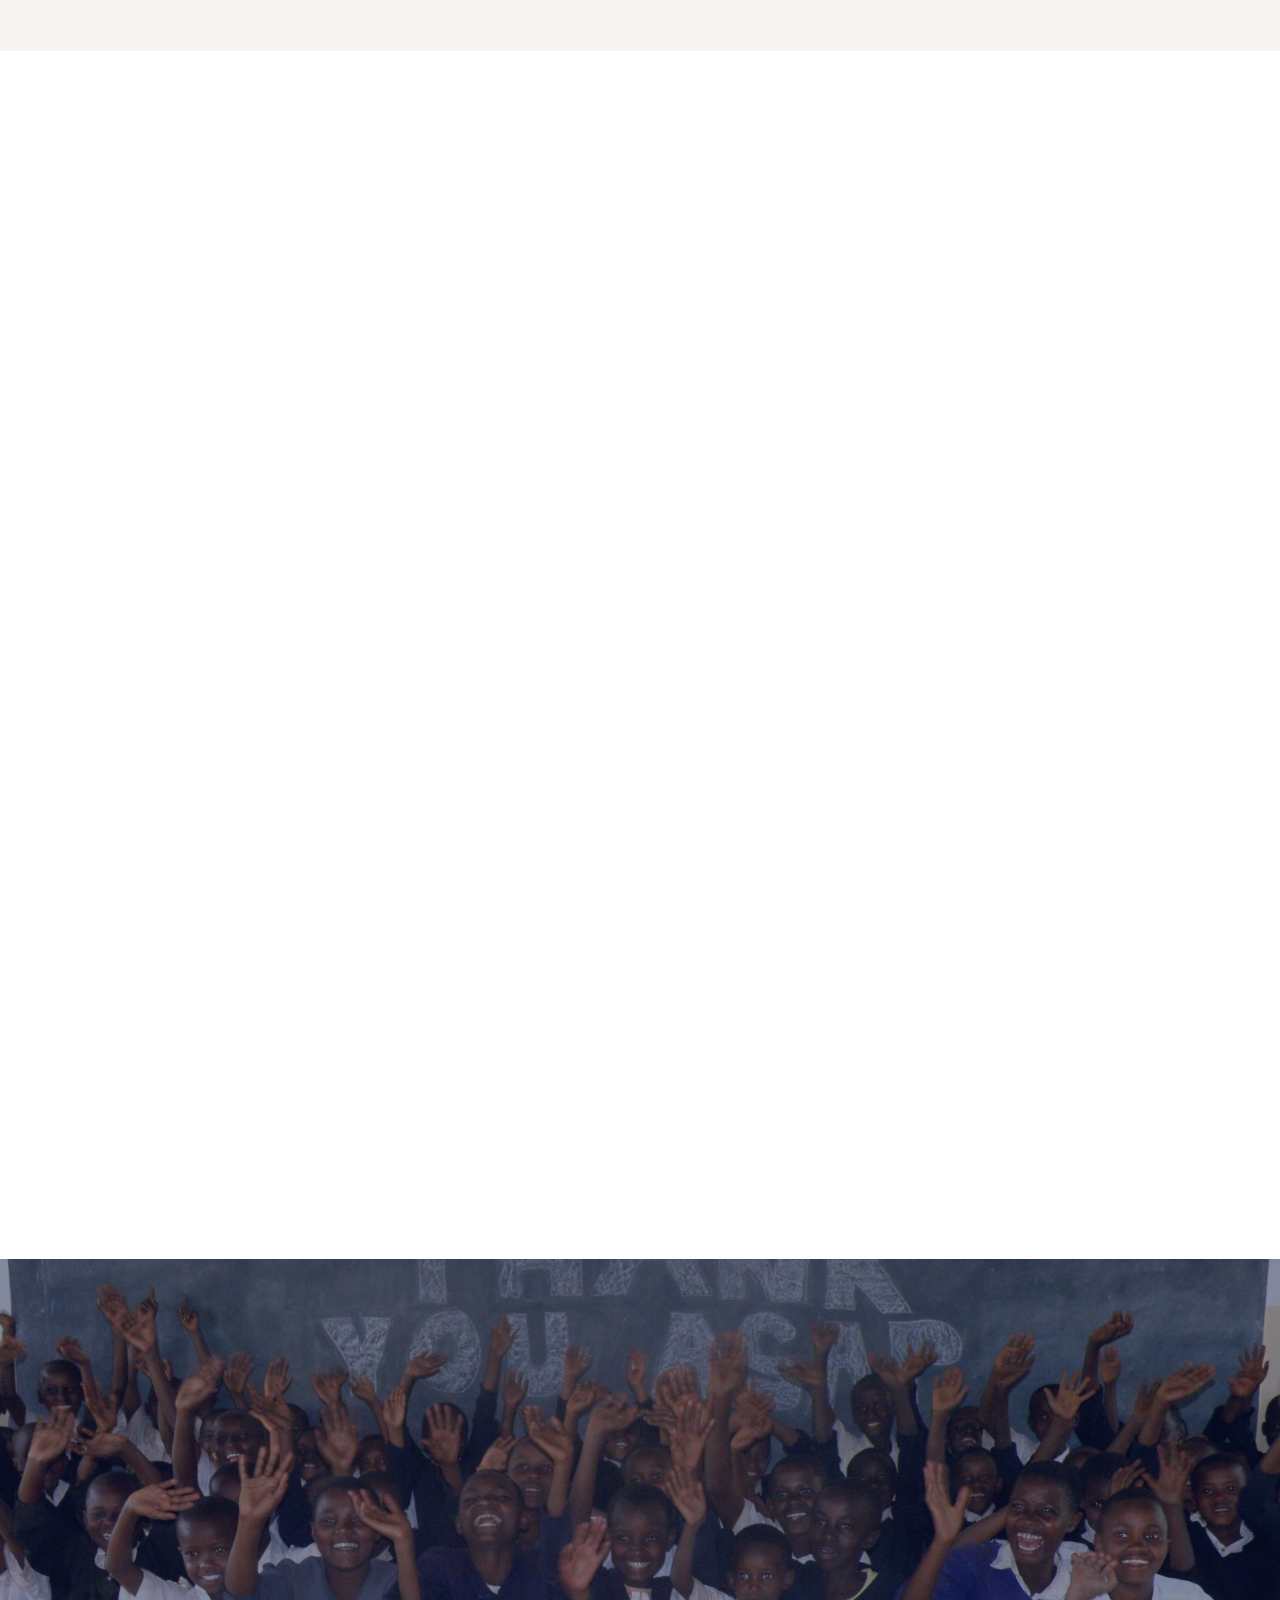
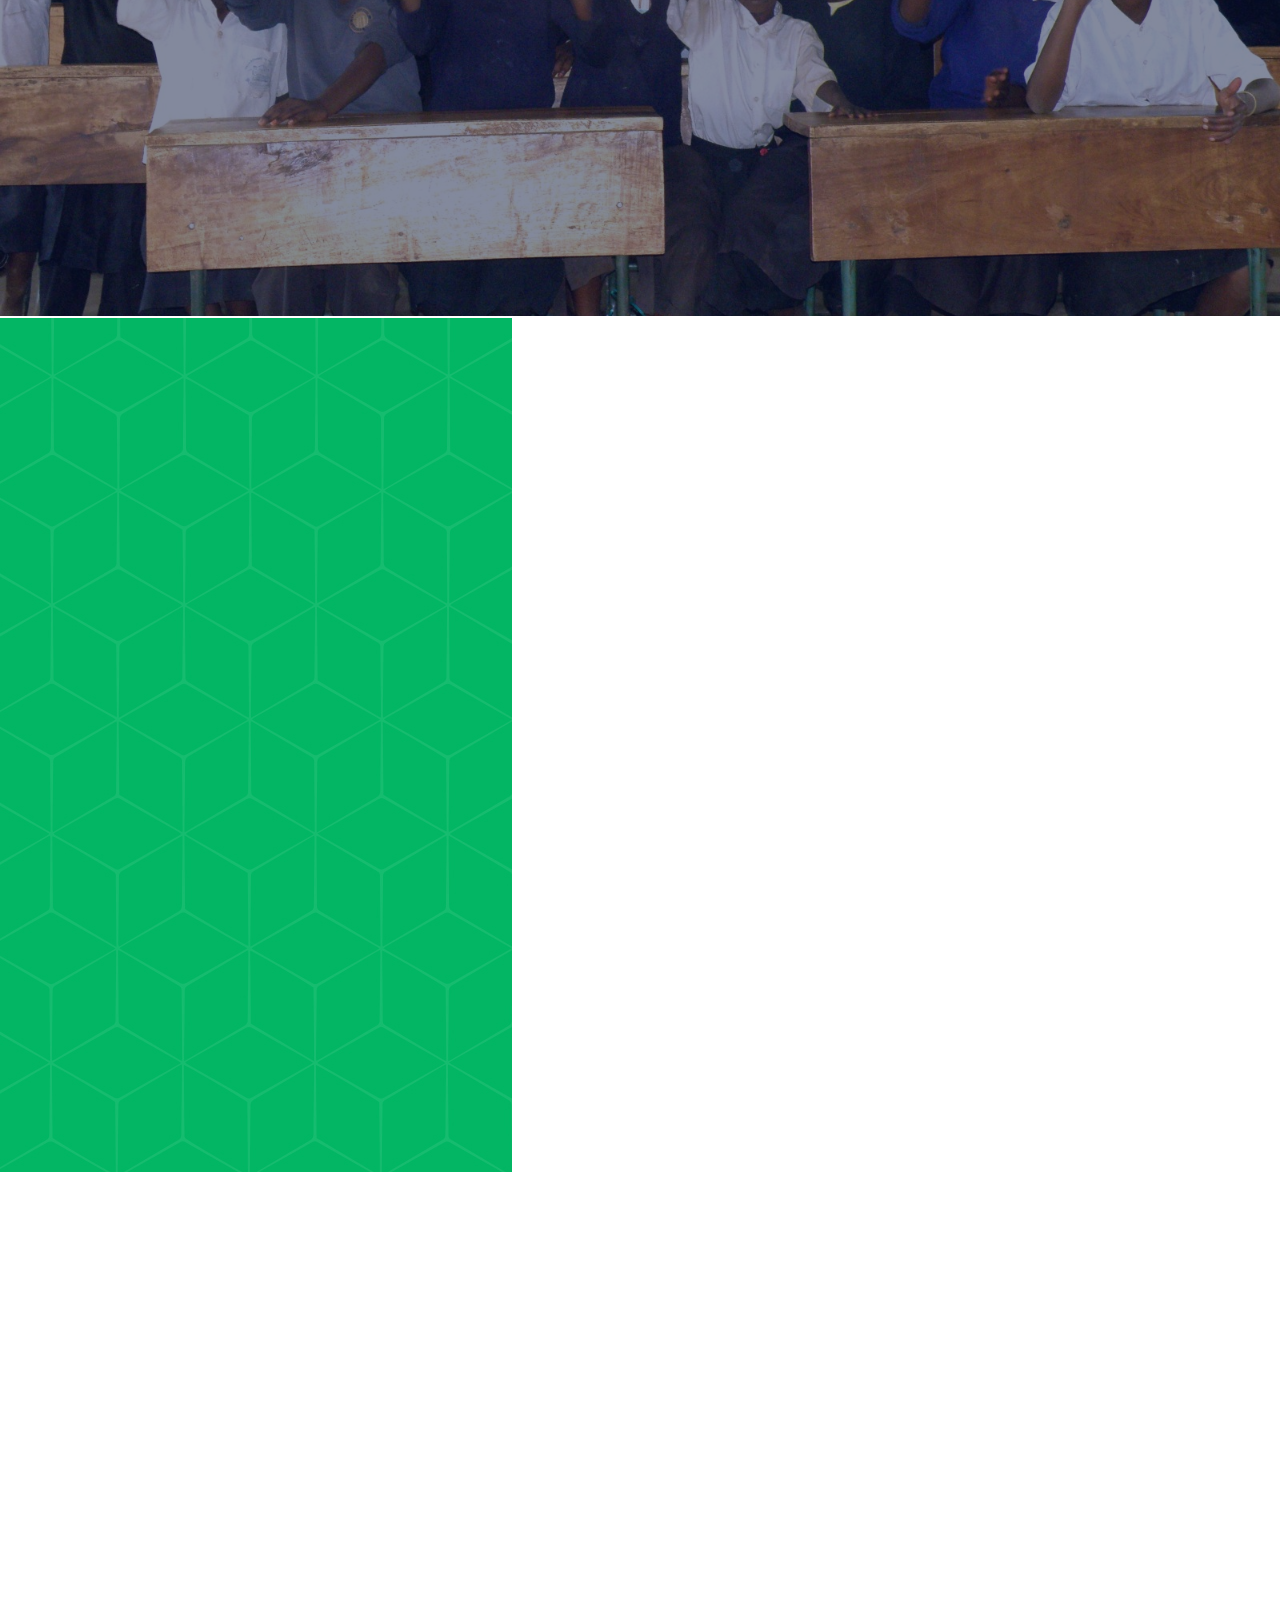
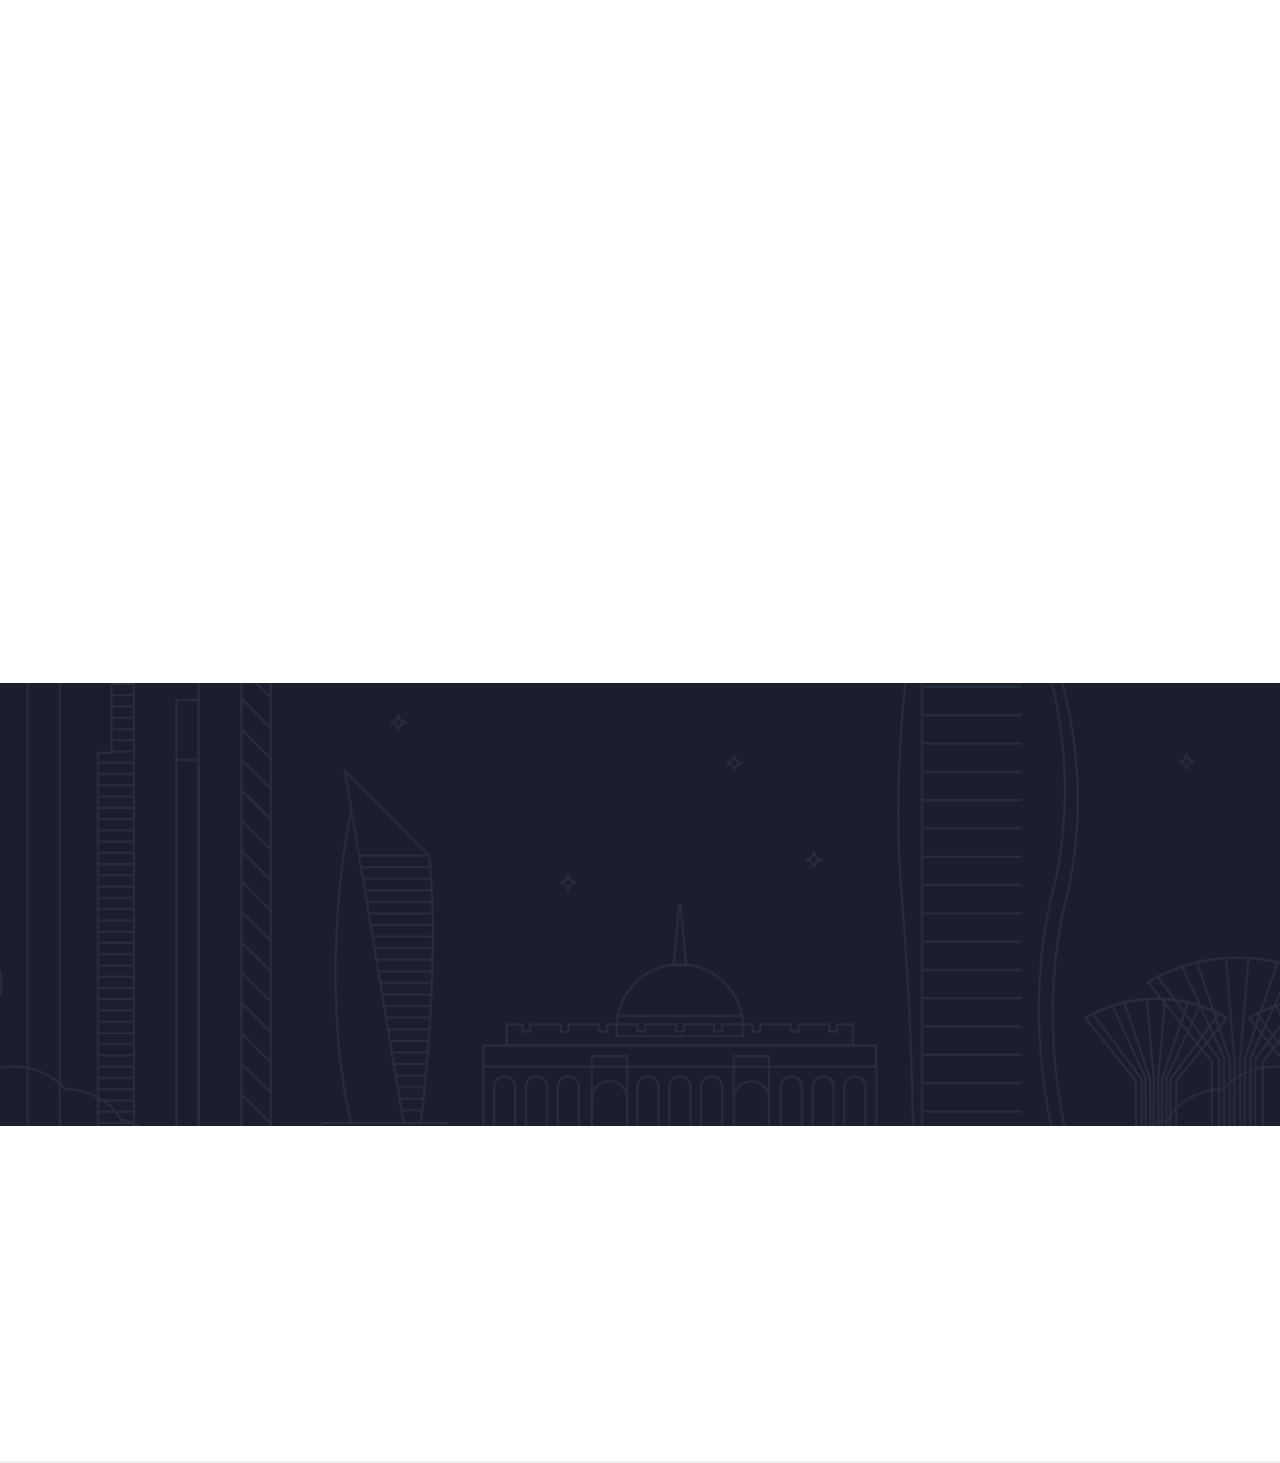
==== commit 5c93d789: "Implemented Partnership Section" ====
--- a/index.html
+++ b/index.html
@@ -890,6 +890,57 @@
             </div>
         </section>
         <!-- End Achievements Section -->
+
+        <!-- Start Partners section -->
+        <section class="brand-area grey-bg2 pt-130">
+            <div class="container custom-container-02">
+                <div class="row brand-active pb-125">
+                    <div class="col-xl-2">
+                        <div class="brand-slide text-center wow fadeInUp2 animated" data-wow-delay='.1s'>
+                            <div class="brand-img">
+                                <a href="javascript:;"><img src="assets/img/partners/kedu.png" alt=""></a>
+                            </div>
+                        </div>
+                    </div>
+                    <div class="col-xl-2">
+                        <div class="brand-slide text-center wow fadeInUp2 animated" data-wow-delay='.3s'>
+                            <div class="brand-img">
+                                <a href="javascript:;"><img src="assets/img/partners/educare.png" alt=""></a>
+                            </div>
+                        </div>
+                    </div>
+                    <div class="col-xl-2">
+                        <div class="brand-slide text-center wow fadeInUp2 animated" data-wow-delay='.5s'>
+                            <div class="brand-img">
+                                <a href="javascript"><img src="assets/img/partners/logo-1.png" alt=""></a>
+                            </div>
+                        </div>
+                    </div>
+                    <div class="col-xl-2">
+                        <div class="brand-slide text-center wow fadeInUp2 animated" data-wow-delay='.1s'>
+                            <div class="brand-img">
+                                <a href="javascript:;"><img src="assets/img/partners/kedu.png" alt=""></a>
+                            </div>
+                        </div>
+                    </div>
+                    <div class="col-xl-2">
+                        <div class="brand-slide text-center wow fadeInUp2 animated" data-wow-delay='.3s'>
+                            <div class="brand-img">
+                                <a href="javascript:;"><img src="assets/img/partners/educare.png" alt=""></a>
+                            </div>
+                        </div>
+                    </div>
+                    <div class="col-xl-2">
+                        <div class="brand-slide text-center wow fadeInUp2 animated" data-wow-delay='.5s'>
+                            <div class="brand-img">
+                                <a href="javascript"><img src="assets/img/partners/logo-1.png" alt=""></a>
+                            </div>
+                        </div>
+                    </div>
+                </div>
+            </div>
+        </section>
+        <!-- End Partners section -->
     </main>
     <!-- End Main page content -->
 
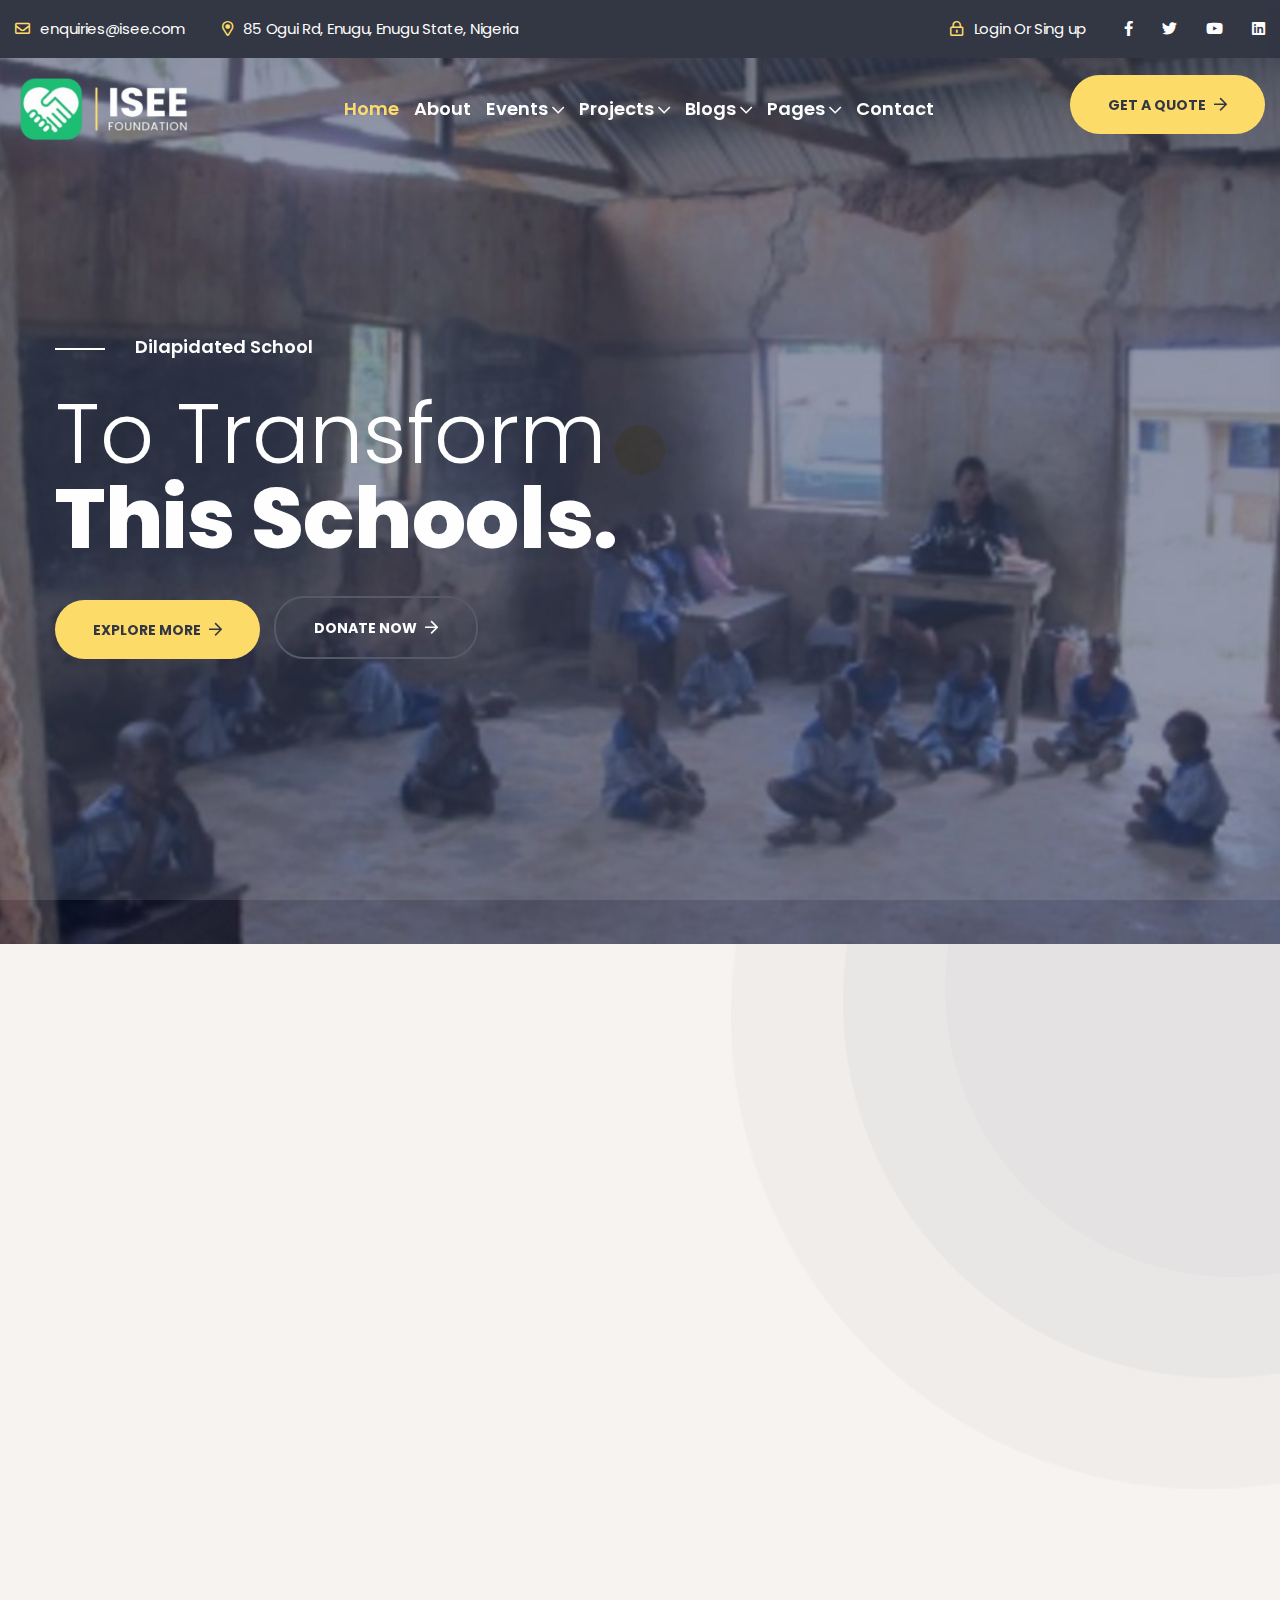
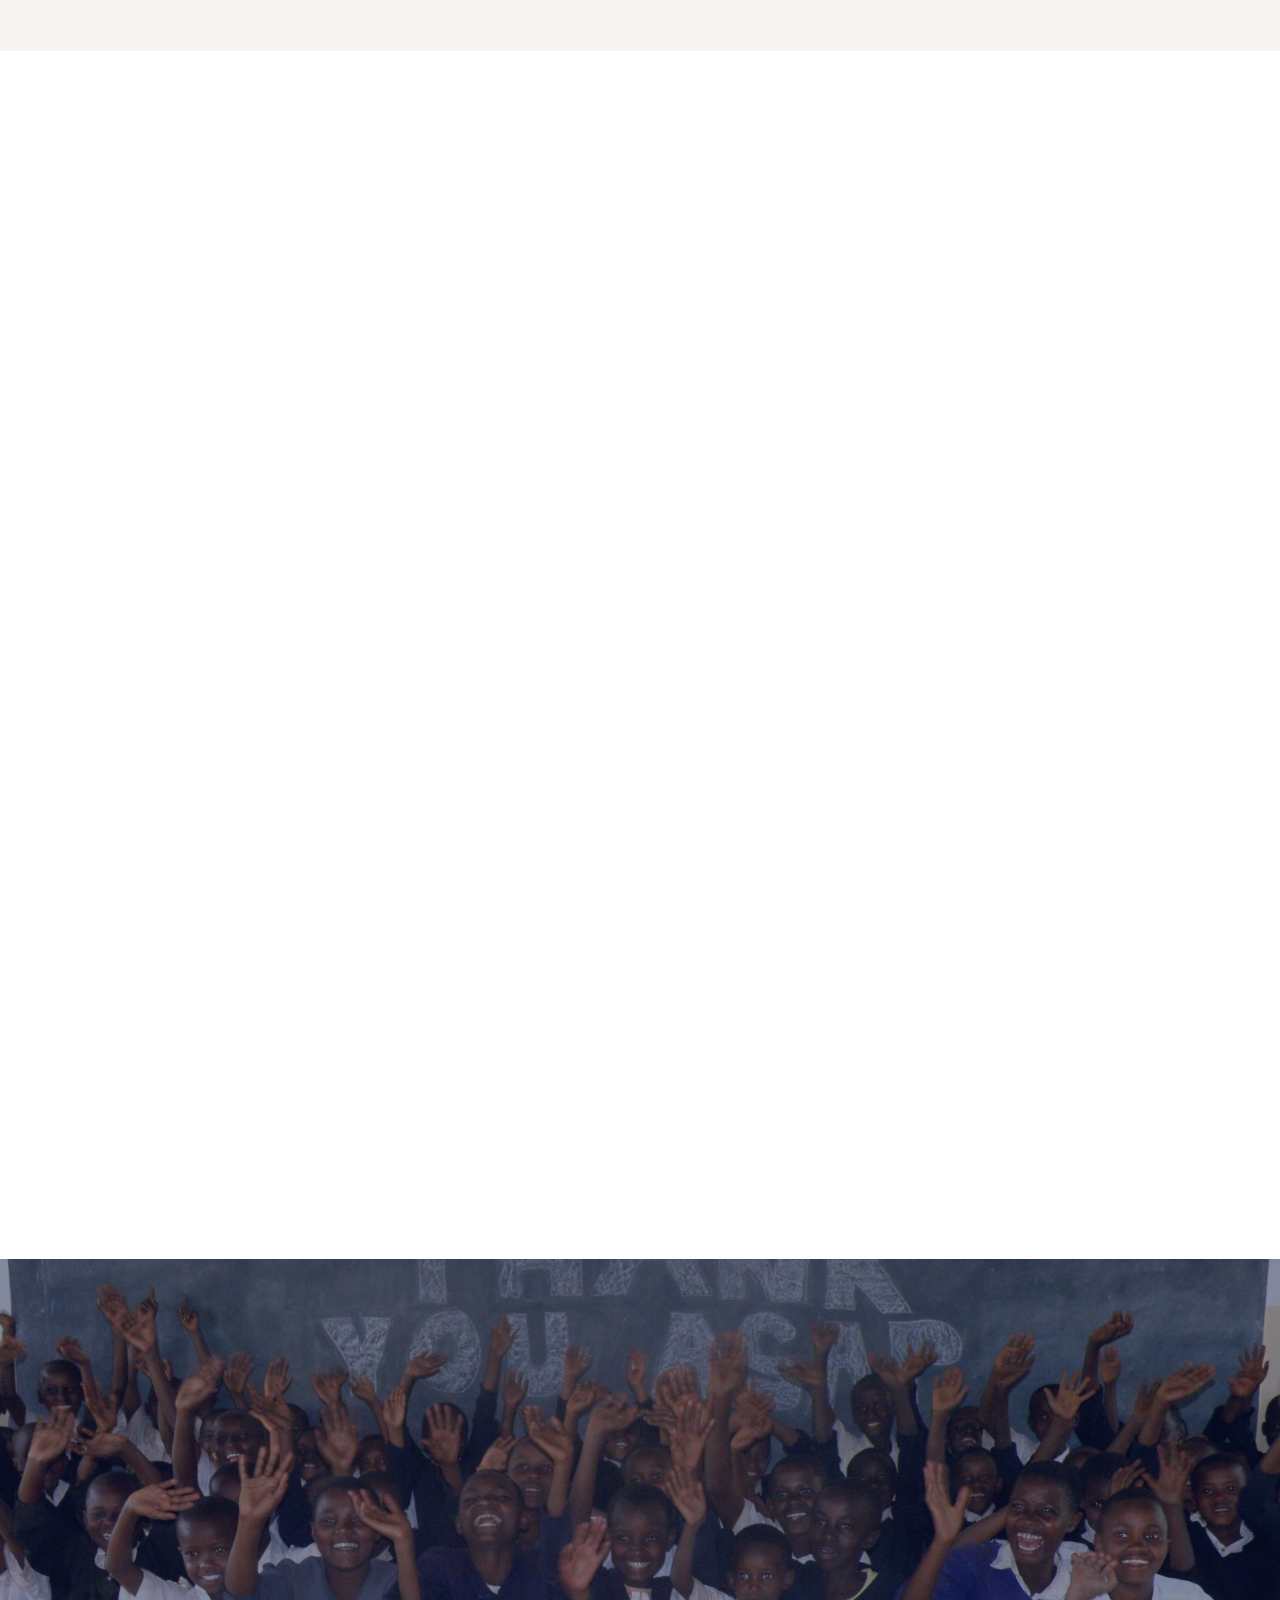
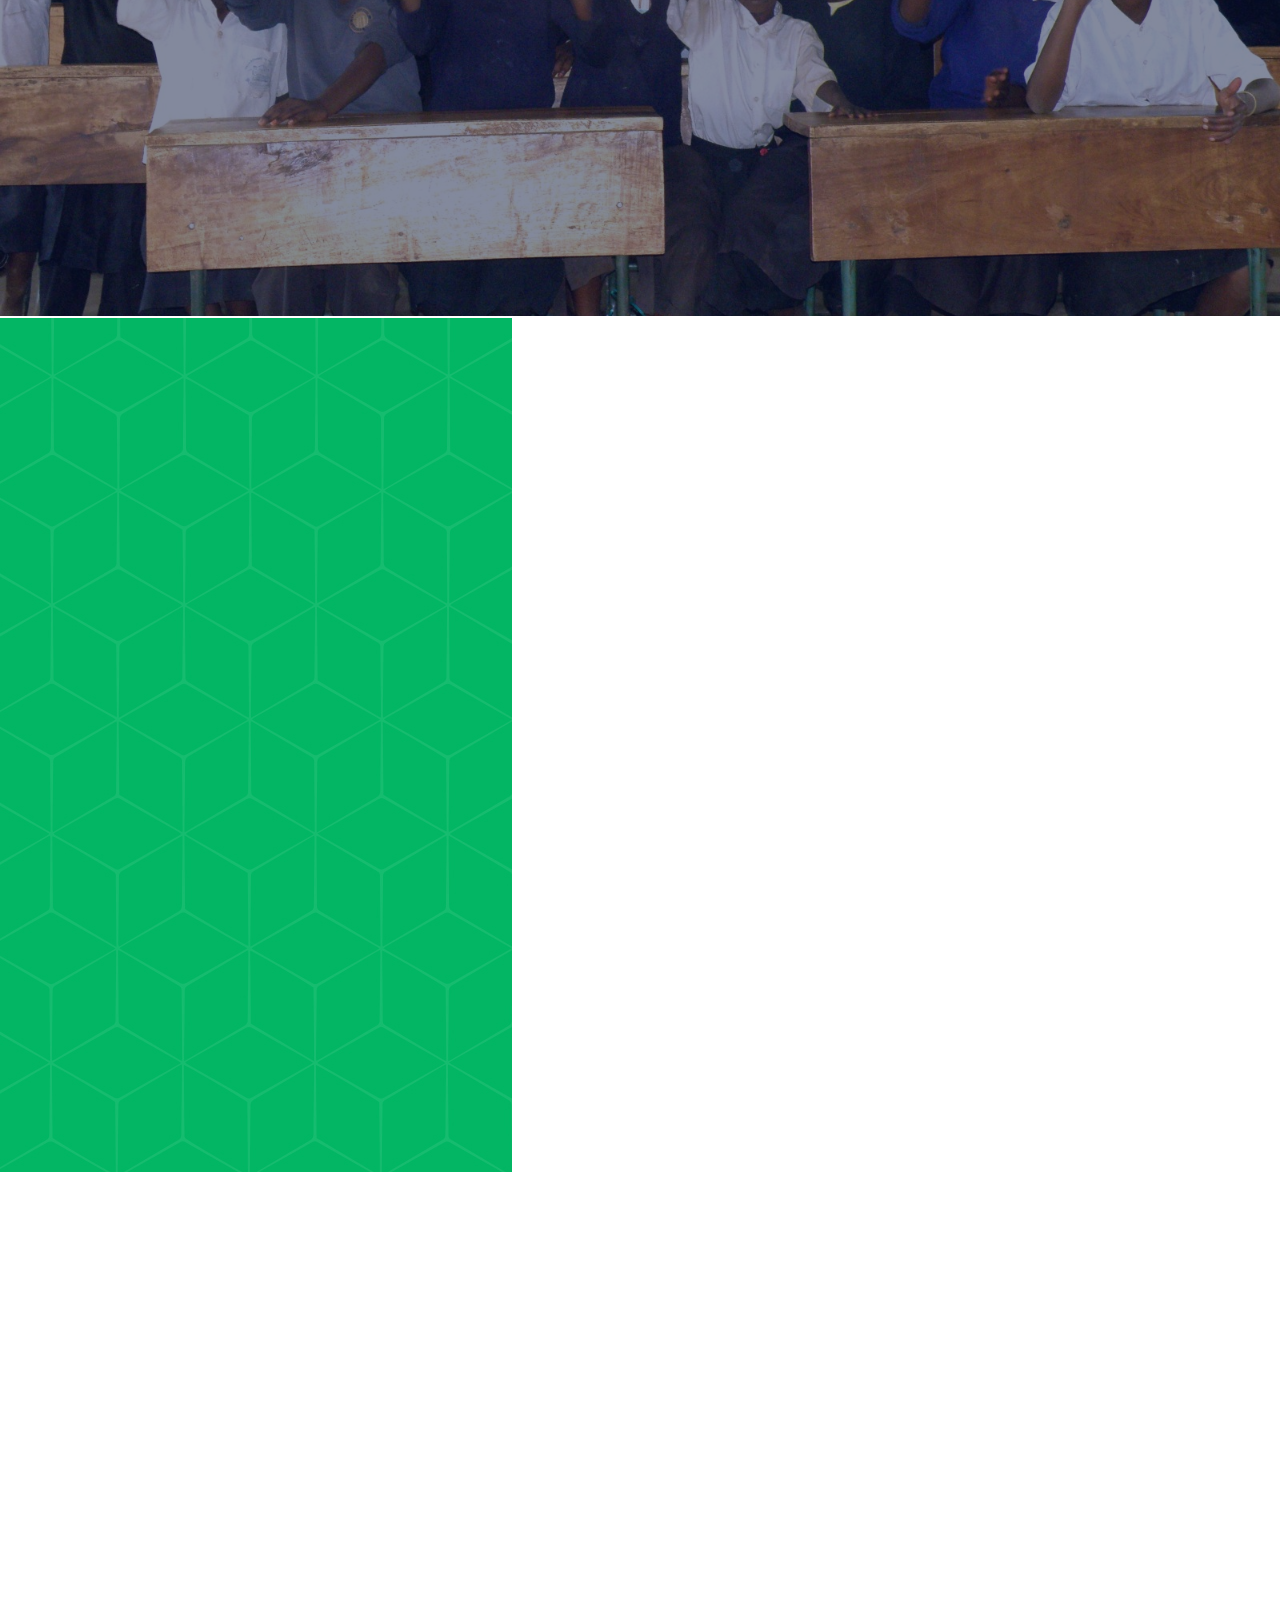
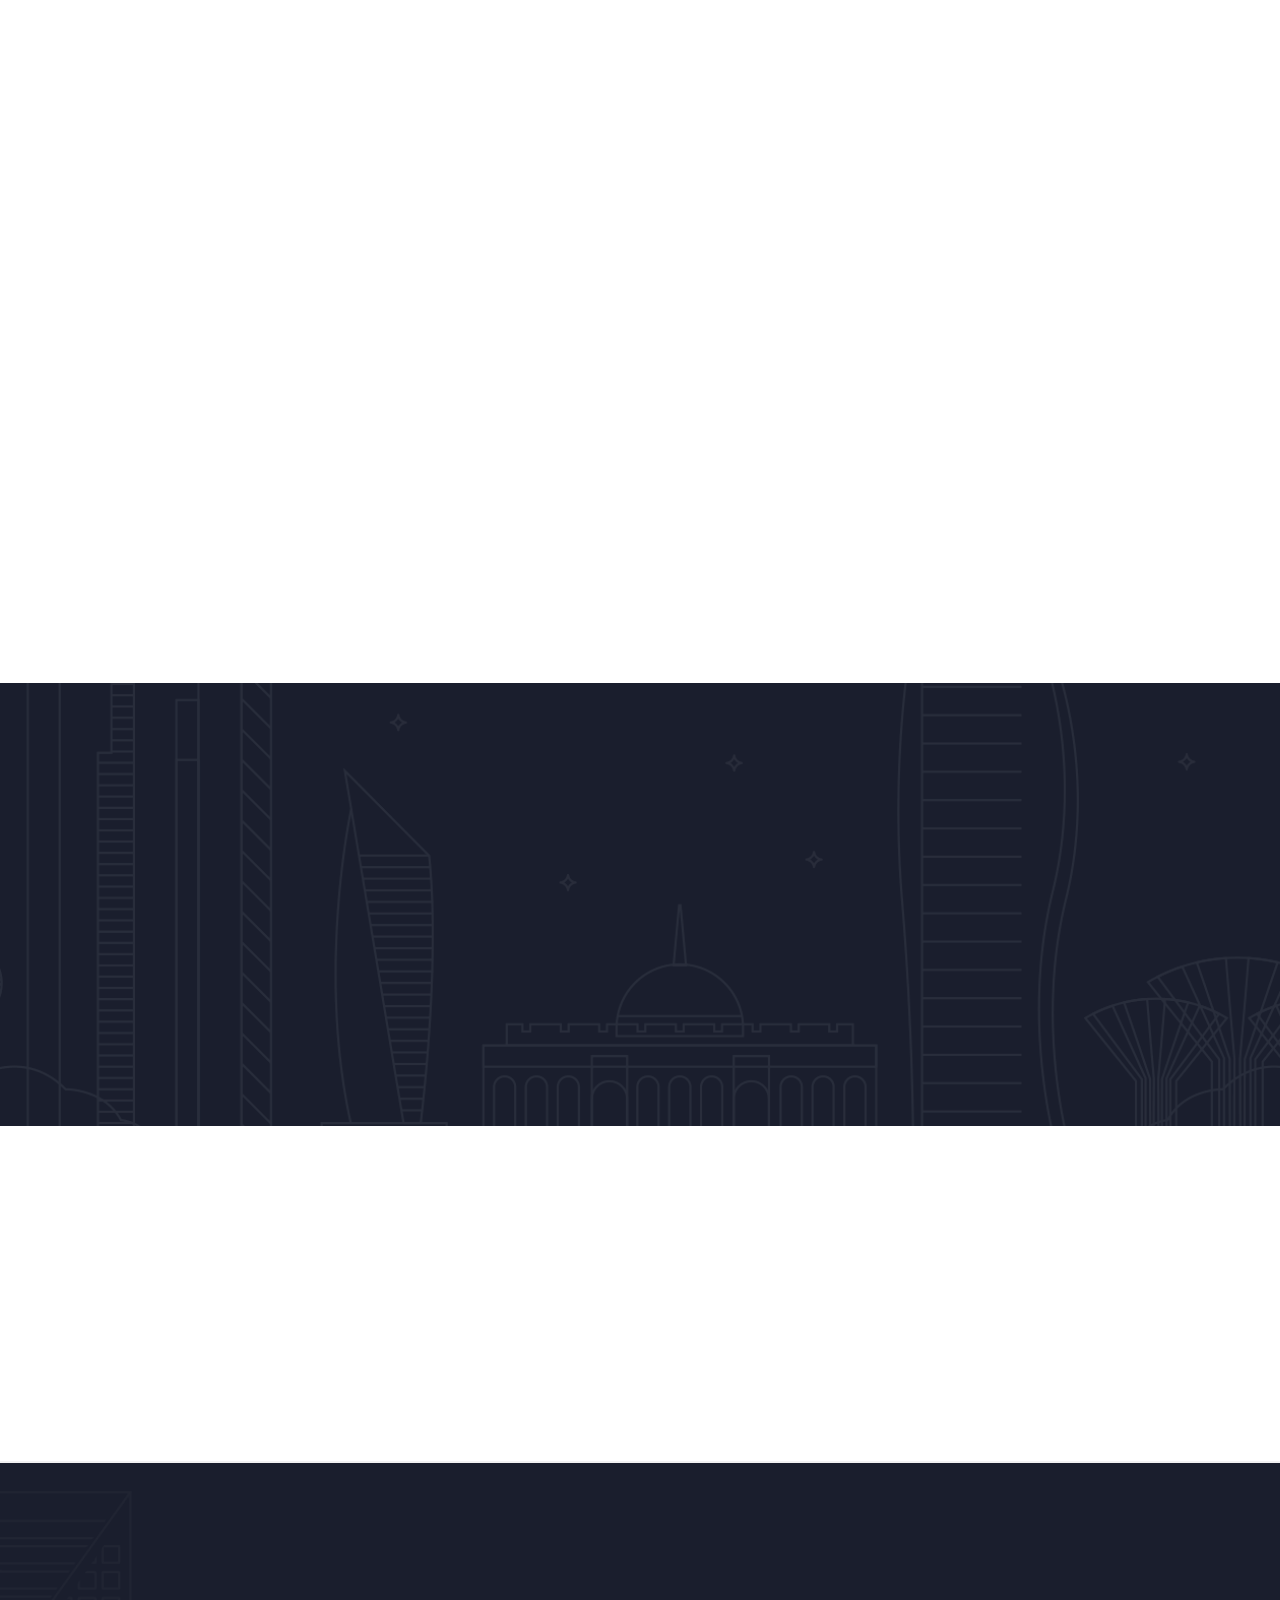
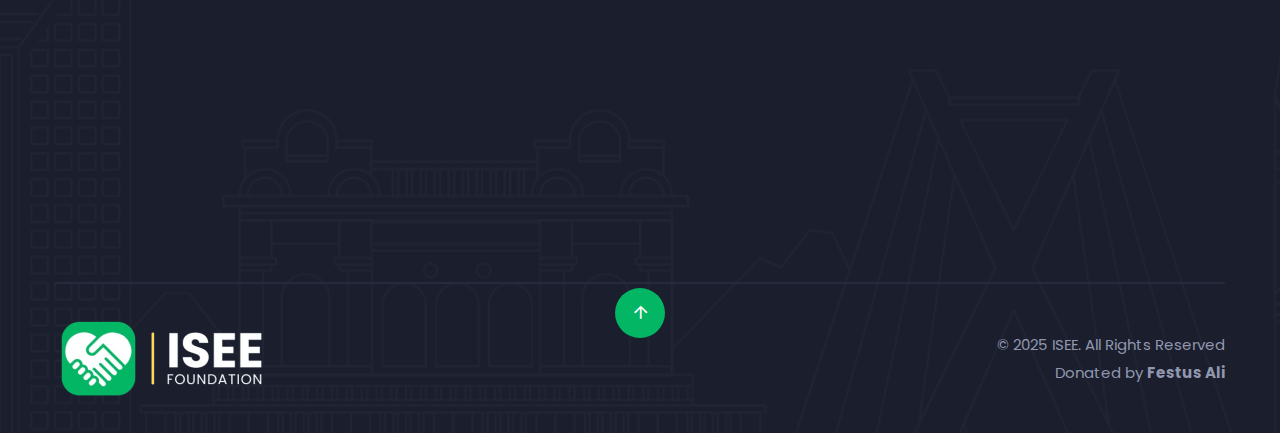
==== commit 39883b56: "Implemented Footer Section" ====
--- a/index.html
+++ b/index.html
@@ -55,14 +55,14 @@
                     </div>
                     <div class="col-xl-6 col-lg-6 d-flex justify-content-end">
                         <div class="login-area">
-                            <a class="media-link" href="#"><i class="far fa-lock-alt"></i> Login Or Sing up</a>
+                            <a class="media-link" href="javascript:;"><i class="far fa-lock-alt"></i> Login Or Sing up</a>
                         </div>
                         <div class="top-right-nav">
                             <ul>
-                                <li> <a href="#"><i class="fab fa-facebook-f"></i></a></li>
-                                <li><a href="#"><i class="fab fa-twitter"></i></a></li>
-                                <li><a href="#"><i class="fab fa-youtube"></i></a></li>
-                                <li><a href="#"><i class="fab fa-linkedin"></i></a></li>
+                                <li> <a href="javascript:;"><i class="fab fa-facebook-f"></i></a></li>
+                                <li><a href="javascript:;"><i class="fab fa-twitter"></i></a></li>
+                                <li><a href="javascript:;"><i class="fab fa-youtube"></i></a></li>
+                                <li><a href="javascript:;"><i class="fab fa-linkedin"></i></a></li>
                             </ul>
                         </div>
                     </div>
@@ -82,7 +82,7 @@
                             <nav>
                                 <ul>
                                     <li>
-                                        <a class="active" href="#">Home</a>
+                                        <a class="active" href="javascript:;">Home</a>
                                     </li>
                                     <li>
                                         <a href="javascript:;">About</a>
@@ -944,9 +944,119 @@
     </main>
     <!-- End Main page content -->
 
+    <!-- Start Footer Section -->
+    <footer class="footer-area heding-bg pos-rel pt-100" style="background-image:url(assets/img/bg/02.png)">
+        <div class="container">
+            <div class="footer-bottom-area">
+                <div class="row mb-30">
+                    <div class="col-xl-2 col-lg-3 col-md-6  wow fadeInUp2 animated" data-wow-delay='.1s'>
+                        <div class="footer__widget mb-30">
+                            <h5 class="semi-title mb-25">Quick Links</h5>
+                            <ul class="fot-list">
+                                <li><a href="javascript:;">About us</a></li>
+                                <li><a href="javascript:;">Latest events</a></li>
+                                <li><a href="javascript:;">How It Works</a></li>
+                                <li><a href="javascript:;">News & articles</a></li>
+                                <li><a href="javascript:;">
+                                    <abbr title="Frequently Asked Questions">FAQs</abbr>
+                                </a></li>
+                                <li><a href="javascript:;">Contact us</a></li>
+                            </ul>
+                        </div>
+                    </div>
+                    <div class="col-xl-2 col-lg-3 col-md-6 wow fadeInUp2 animated" data-wow-delay='.3s'>
+                        <div class="footer__widget mb-30 pl-40">
+                            <h5 class="semi-title mb-25">Our Focus</h5>
+                            <ul class="fot-list">
+                                <li><a href="javascript:;">Building&nbsp;renovation</a></li>
+                                <li><a href="javascript:;">Classroom&nbsp;upgrade</a></li>
+                                <li><a href="javascript:;">Students'&nbsp;welfare</a></li>
+                                <li><a href="javascript:;">Teachers'&nbsp;welfare</a></li>
+                            </ul>
+                        </div>
+                    </div>
+                    <div class="col-xl-4 col-lg-6 col-md-6  wow fadeInUp2 animated" data-wow-delay='.5s'>
+                        <div class="footer__widget mb-25 pl-85">
+                            <h5 class="semi-title mb-25">Company Details</h5>
+                            <p class="mb-10">You can learn more about us by email or visit;</p>
+                            <ul class="fot-list address-list">
+                                <li>
+                                    <a href="javascript:;">
+                                        <i class="far fa-map-marker-alt"></i>
+                                        85 Ogui Rd, Enugu, Enugu State, Nigeria
+                                    </a>
+                                </li>
+                                <li>
+                                    <a href="javascript:;">
+                                        <i class="far fa-envelope"></i>
+                                        <span class="__cf_email__">enquiries@isee.com</span>
+                                    </a>
+                                </li>
+                                <li>
+                                    <a href="javascript:;">
+                                        <i class="far fa-phone-volume"></i>
+                                        +234 8100 000 001
+                                    </a>
+                                </li>
+                            </ul>
+                        </div>
+                    </div>
+                    <div class="col-xl-4 col-lg-6 col-md-6  wow fadeInUp2 animated" data-wow-delay='.7s'>
+                        <div class="footer__widget fot_abot mb-30 pl-85">
+                            <h5 class="semi-title mb-25">Donation Today</h5>
+                            <p class="mb-30">
+                                Transfer to our official account details only.
+                            </p>
+                            <ul class="fot-list address-list">
+                                <li>
+                                    <p>
+                                        <strong>Account Name:</strong>
+                                        South East Education Intervention
+                                    </p>
+                                </li>
+                                <li>
+                                    <p>
+                                        <strong>Bank Name:</strong>
+                                        WEMA
+                                    </p>
+                                </li>
+                                <li>
+                                    <p>
+                                        <strong>Account Number:</strong>
+                                        7451470228
+                                    </p>
+                                </li>
+                            </ul>
+                        </div>
+                    </div>
+                </div>
+            </div>
+            <!--scroll-target-btn-->
+            <a href="#top-menu" class="scroll-target"><i class="far fa-arrow-up"></i></a>
+            <!--scroll-target-btn-->
+            <div class="copy-right-area pt-30">
+                <div class="row align-items-center">
+                    <div class="col-xl-7 col-lg-7 col-md-6">
+                        <div class="footer-log mb-30">
+                            <a href="javascript:;" class="footer-logo mb-30"><img src="assets/img/logo/logo-2.png" alt=""></a>
+                        </div>
+                    </div>
+                    <div class="col-xl-5 col-lg-5 col-md-6">
+                        <div class="copyright mb-30 text-md-right">
+                            <p>© 2025 ISEE. All Rights Reserved</p>
+                            <P>
+                                Donated by 
+                                <strong><a href="http://festusali.com" target="_blank" rel="noopener noreferrer">Festus Ali</a></strong>
+                            </P>
+                        </div>
+                    </div>
+                </div>
+            </div>
+        </div>
+    </footer>
+    <!-- End Footer Section -->
+
     <!-- Start Inserting Scripts Here -->
-
-    <!-- JS here -->
     <script src="assets/js/vendor/jquery-1.12.4.min.js"></script>
     <script src="assets/js/popper.min.js"></script>
     <script src="assets/js/bootstrap.min.js"></script>
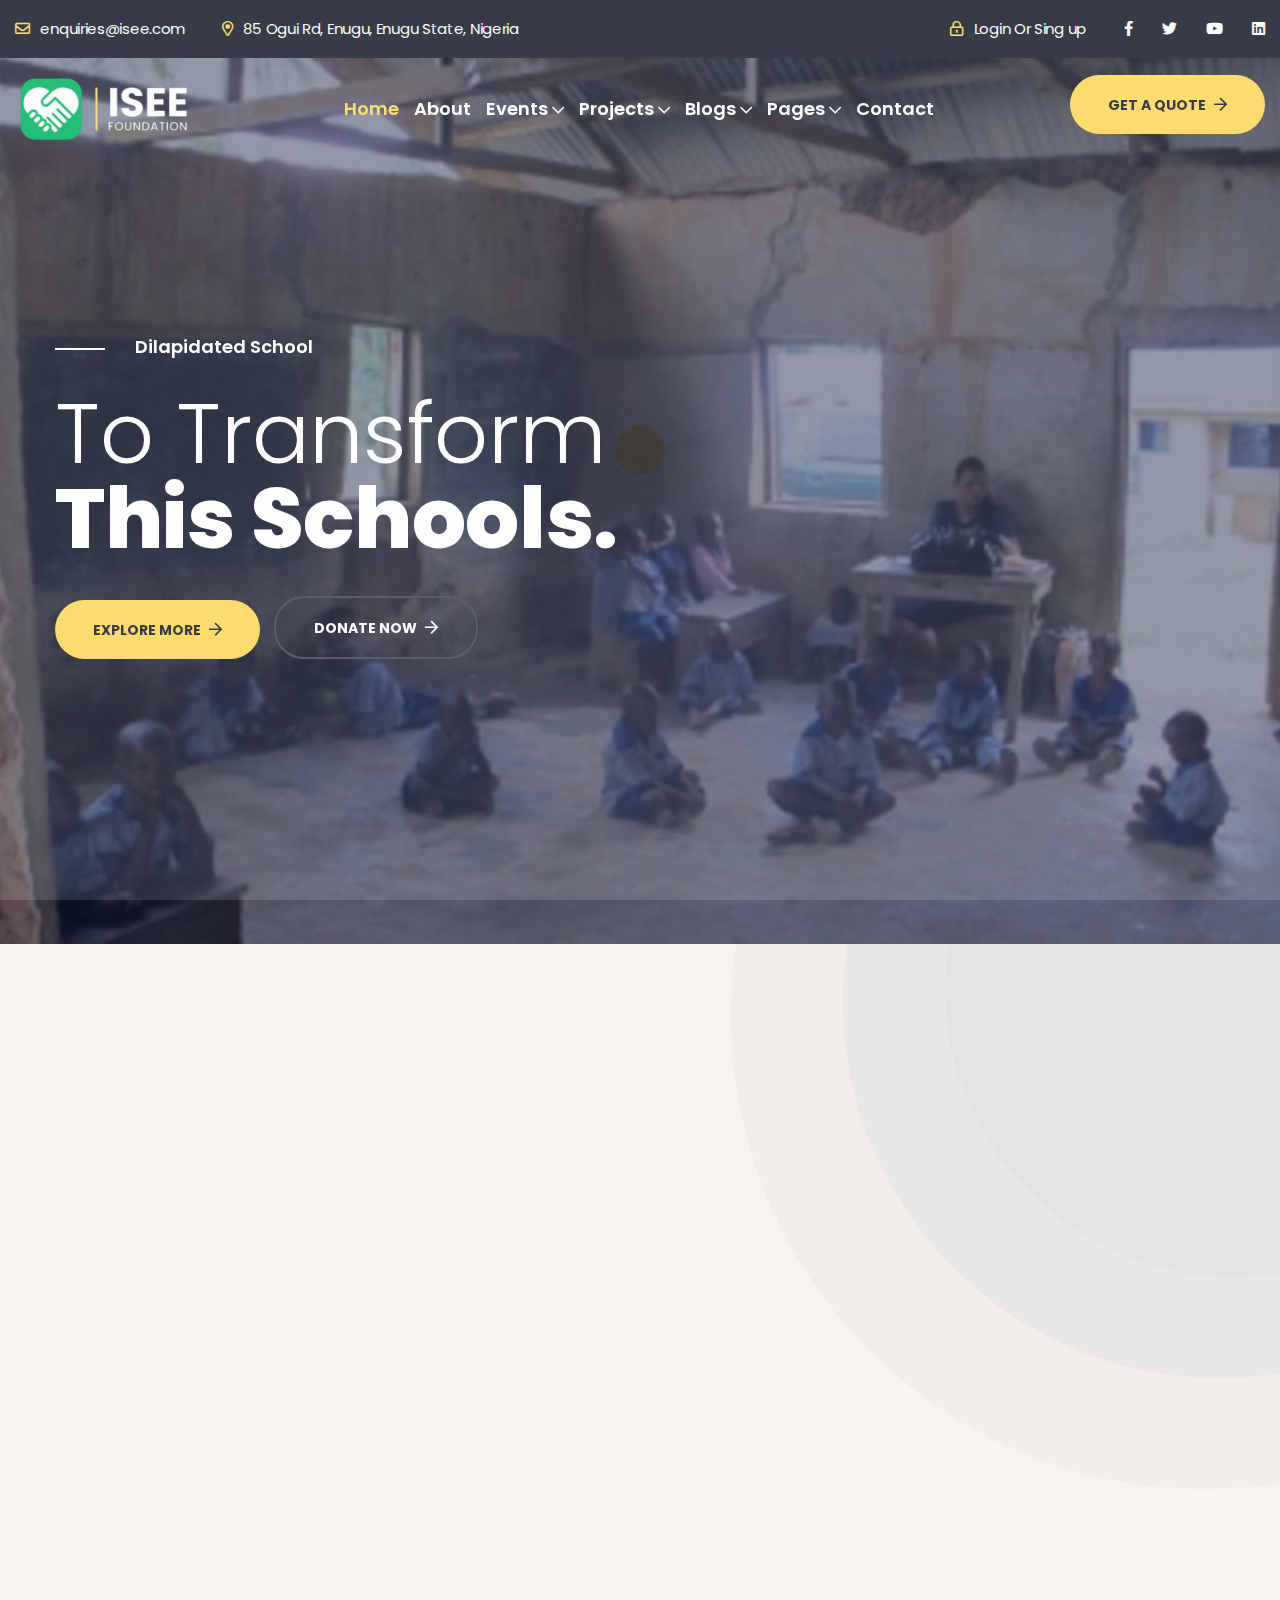
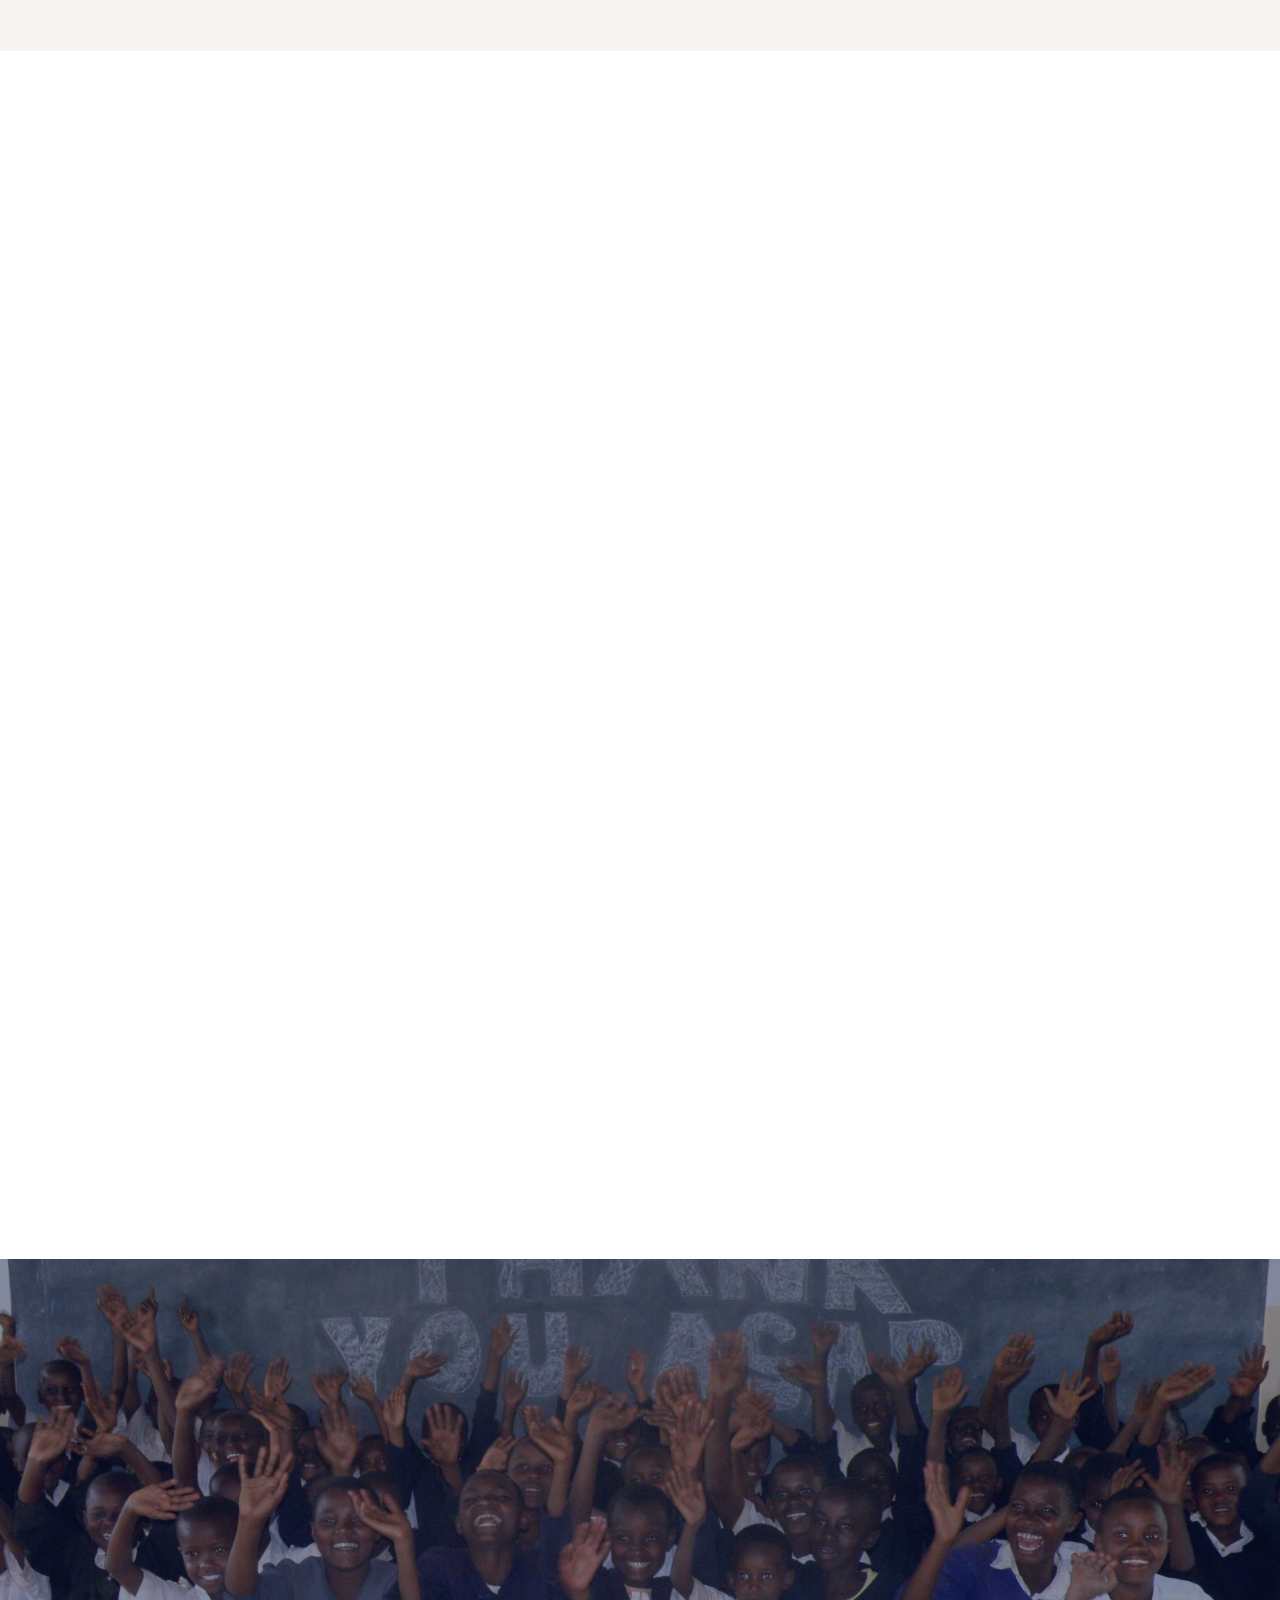
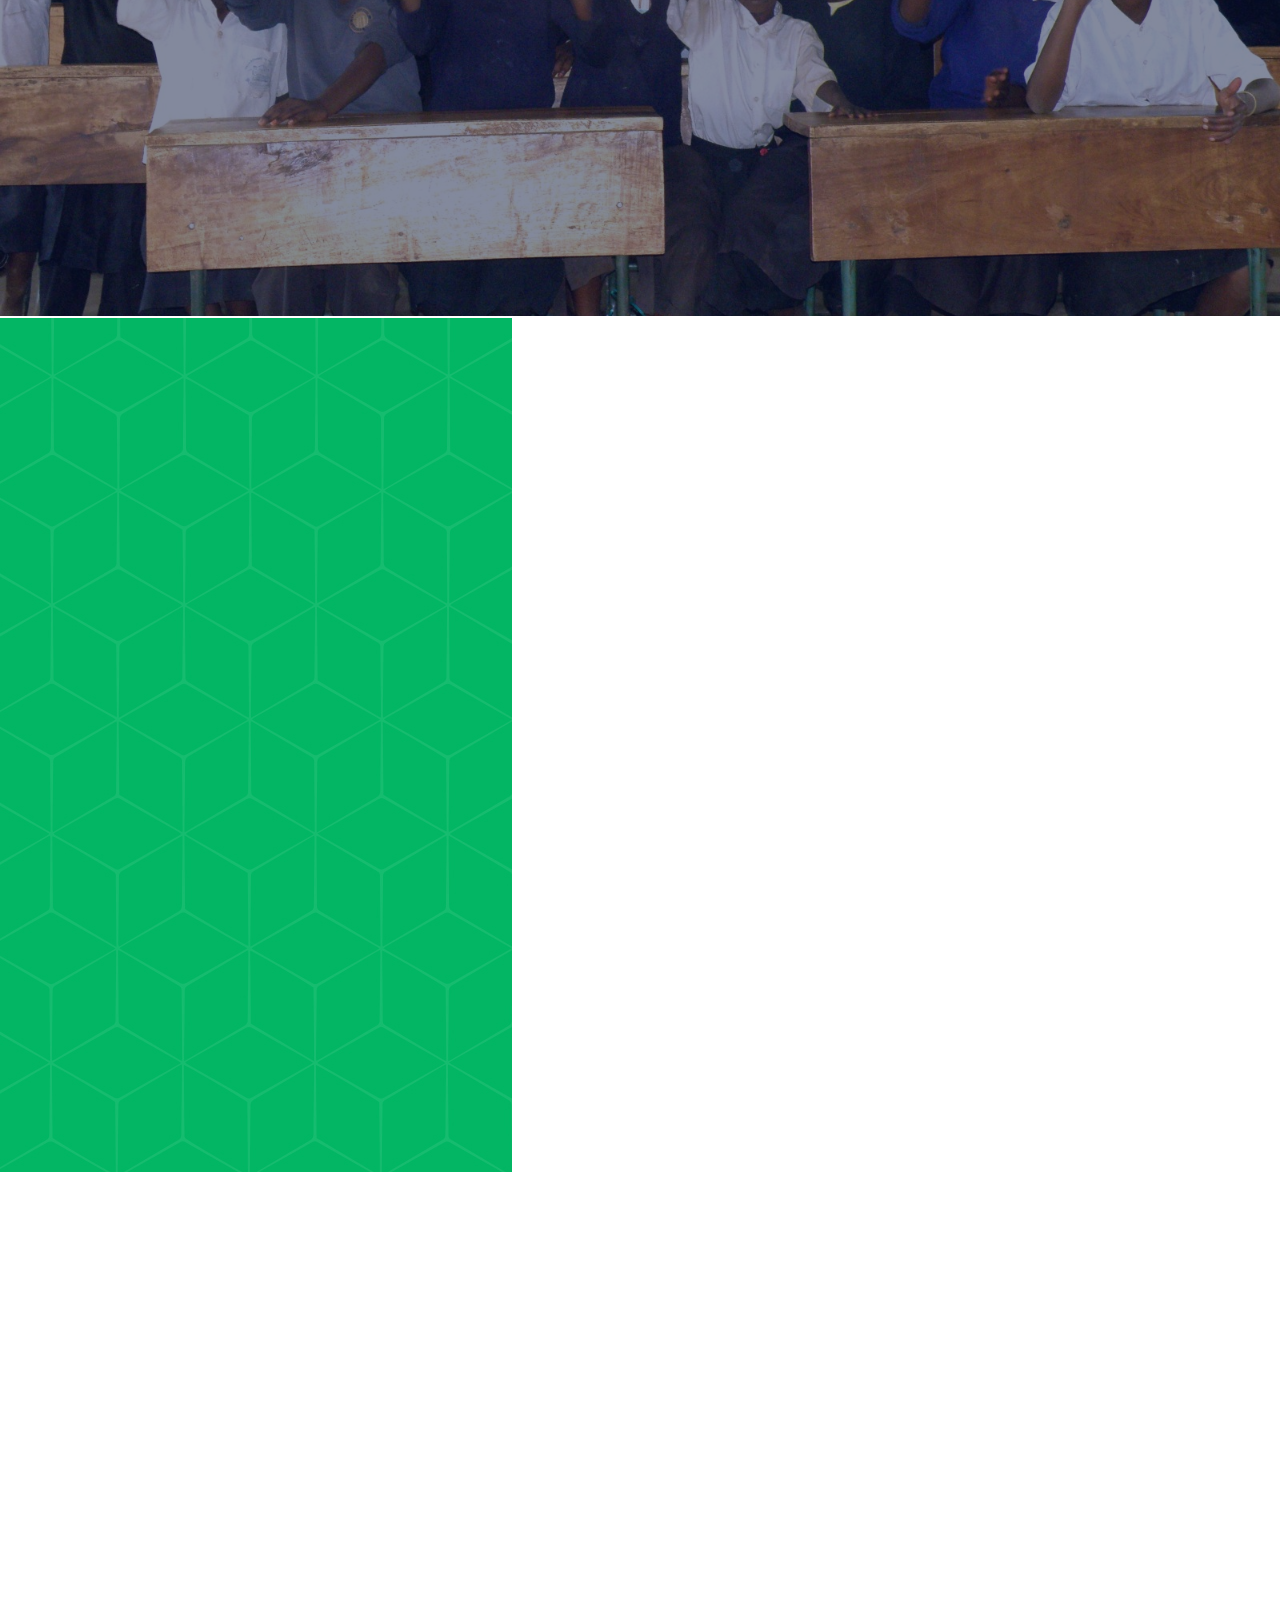
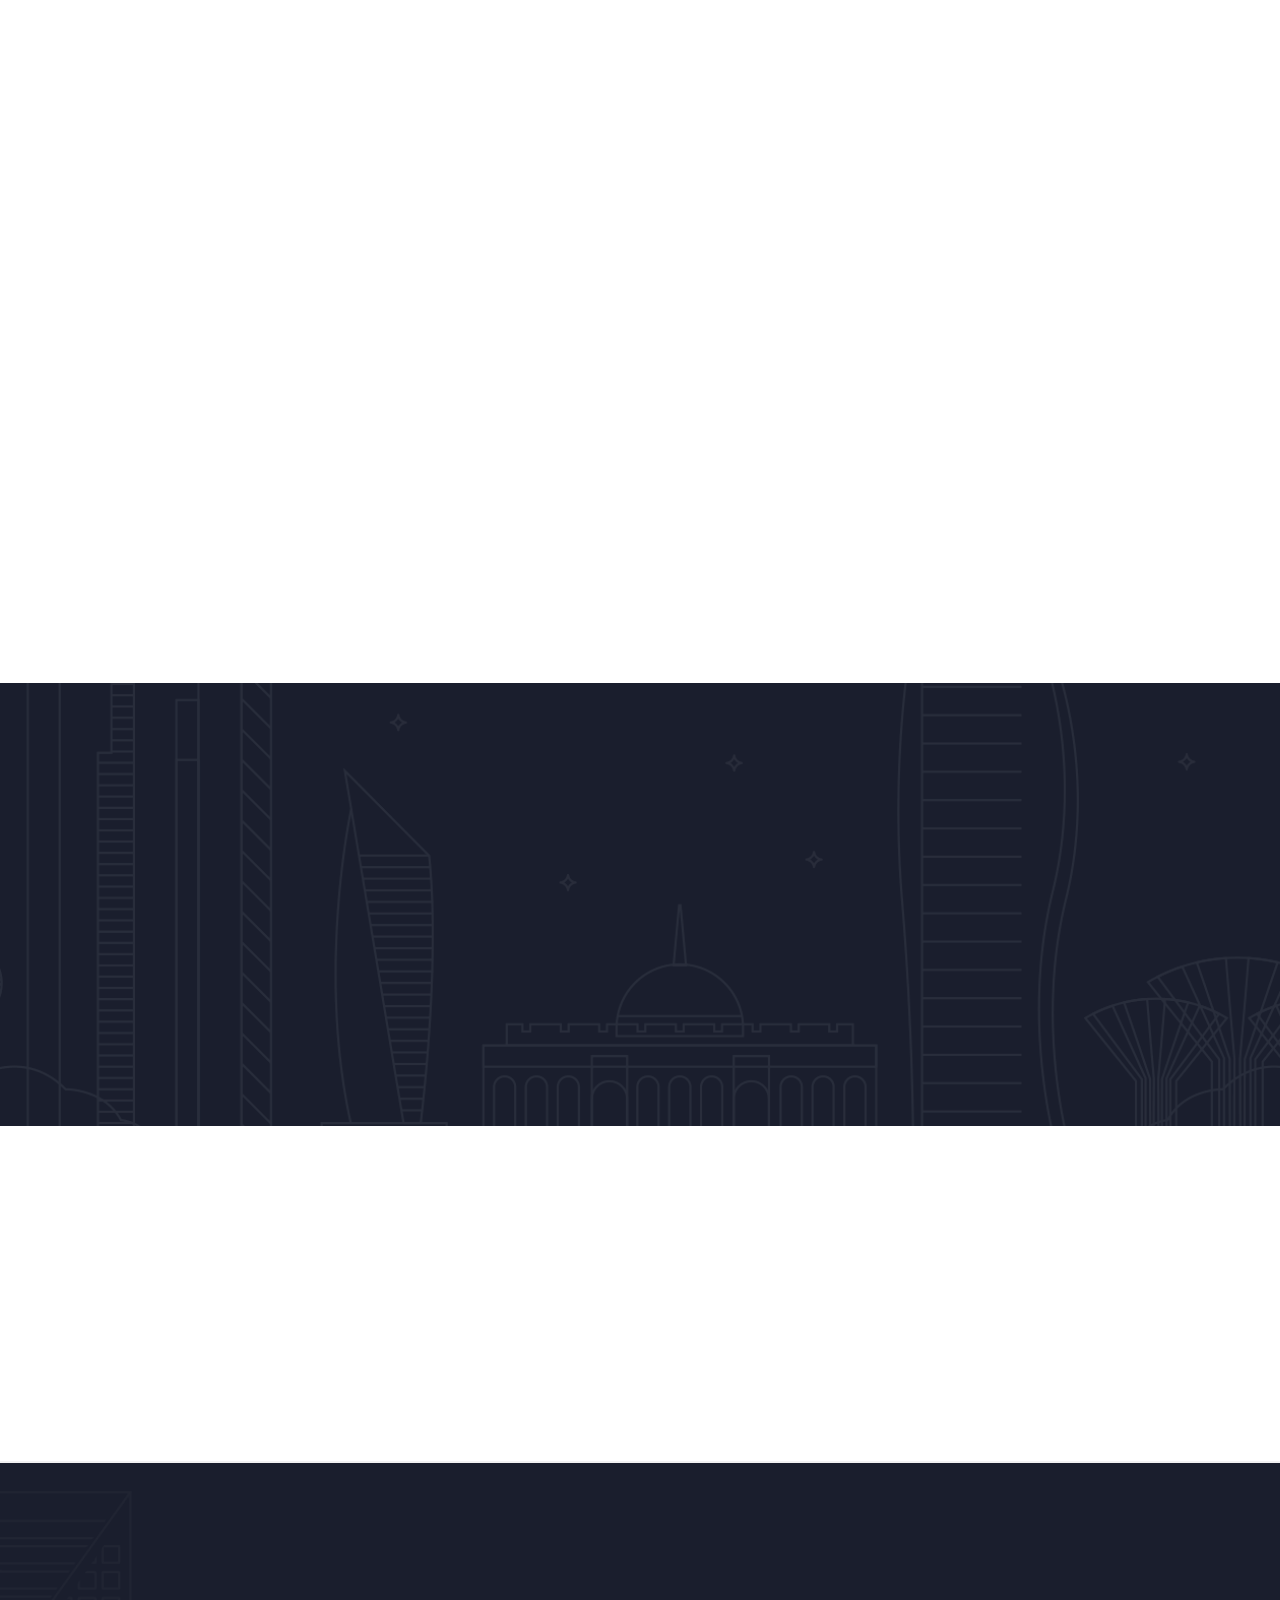
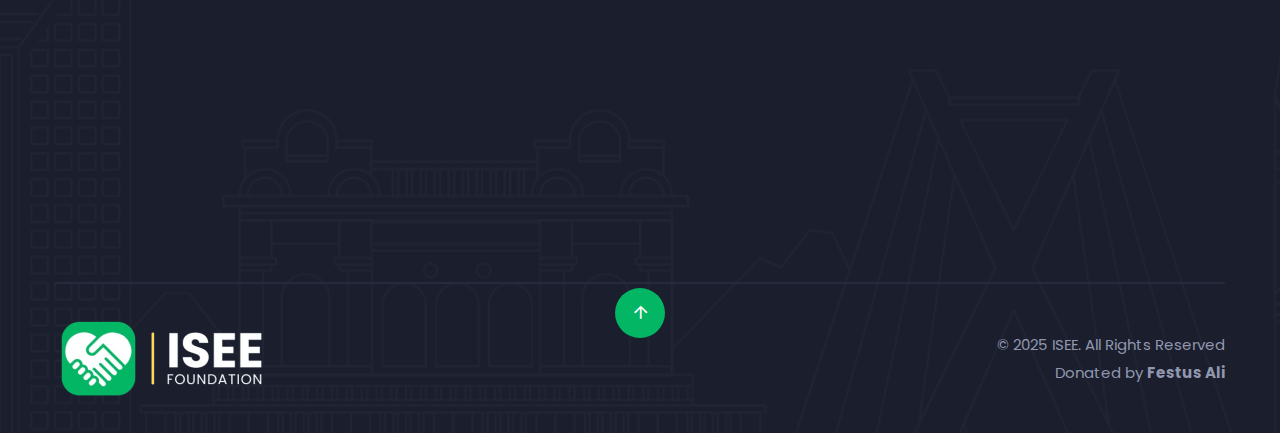
==== commit e43c2560: "Quick Typo Fix" ====
--- a/index.html
+++ b/index.html
@@ -1003,7 +1003,7 @@
                     </div>
                     <div class="col-xl-4 col-lg-6 col-md-6  wow fadeInUp2 animated" data-wow-delay='.7s'>
                         <div class="footer__widget fot_abot mb-30 pl-85">
-                            <h5 class="semi-title mb-25">Donation Today</h5>
+                            <h5 class="semi-title mb-25">Donate Today</h5>
                             <p class="mb-30">
                                 Transfer to our official account details only.
                             </p>
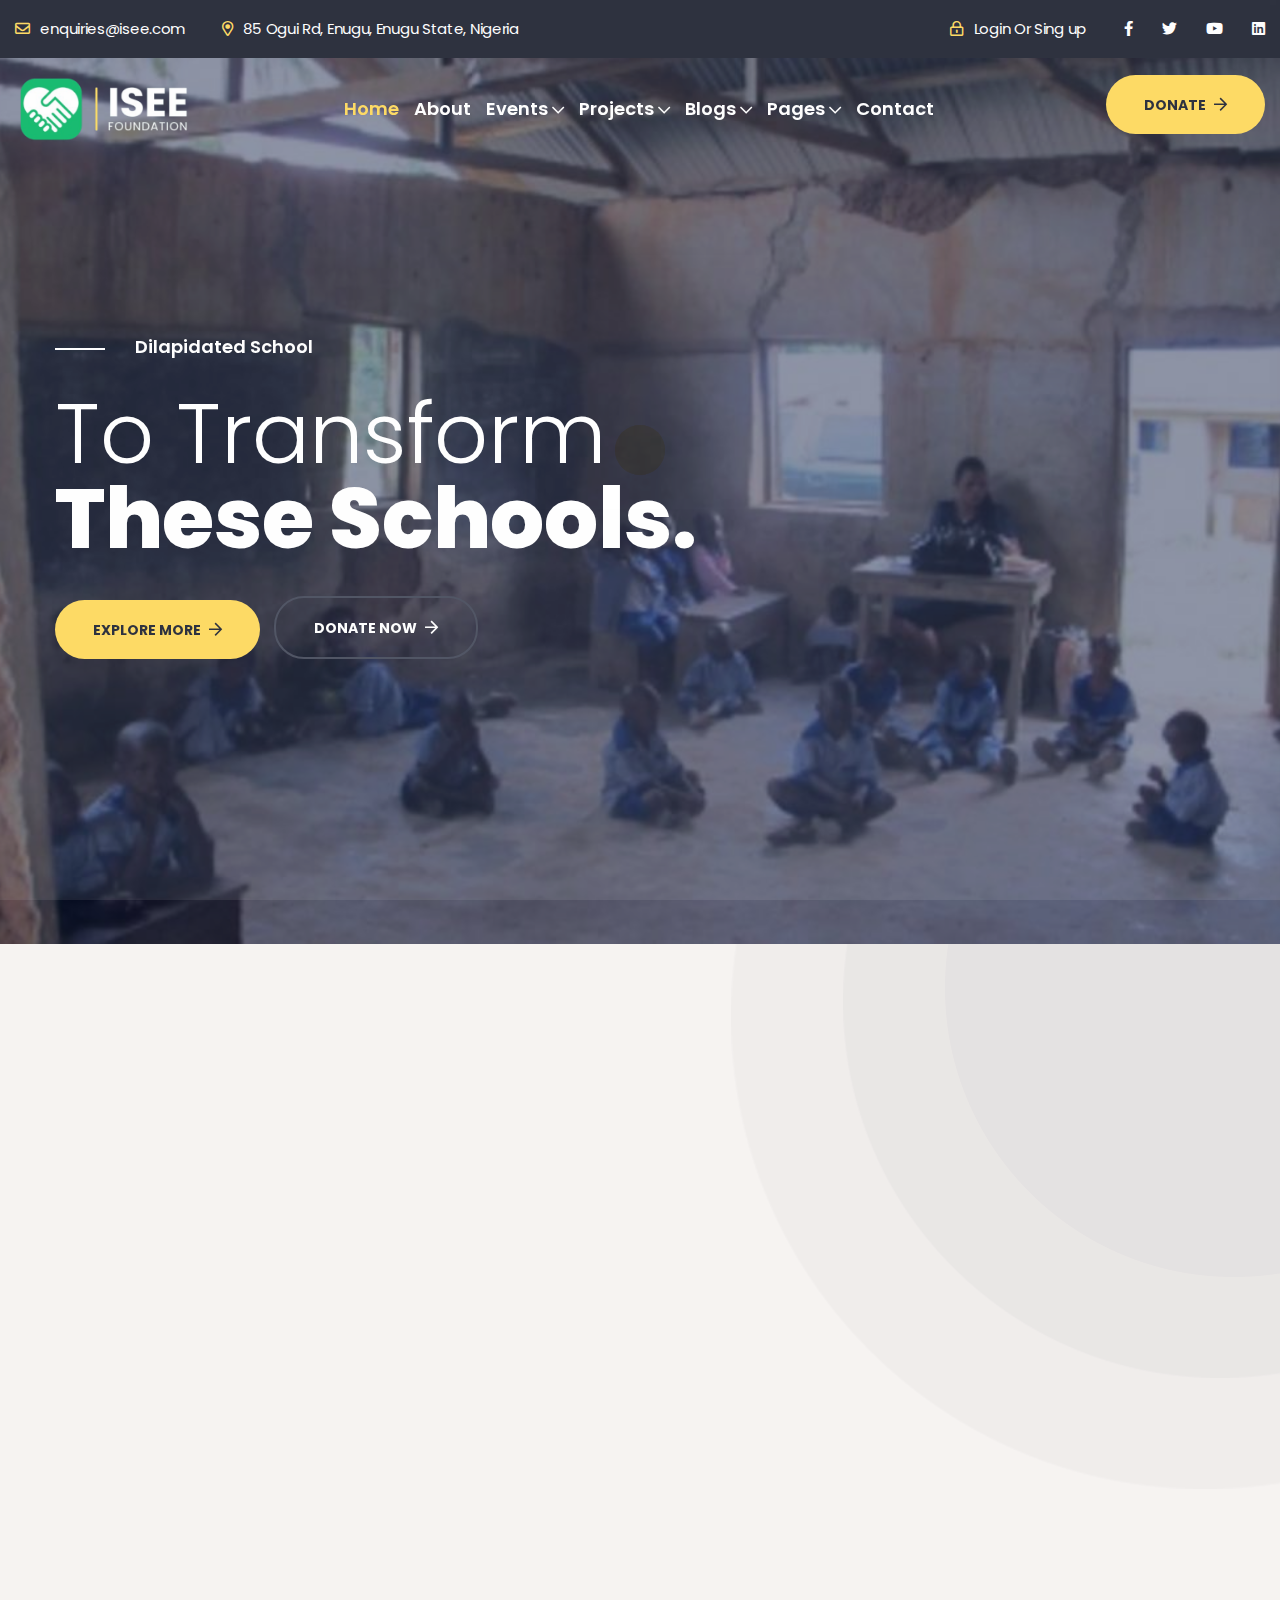
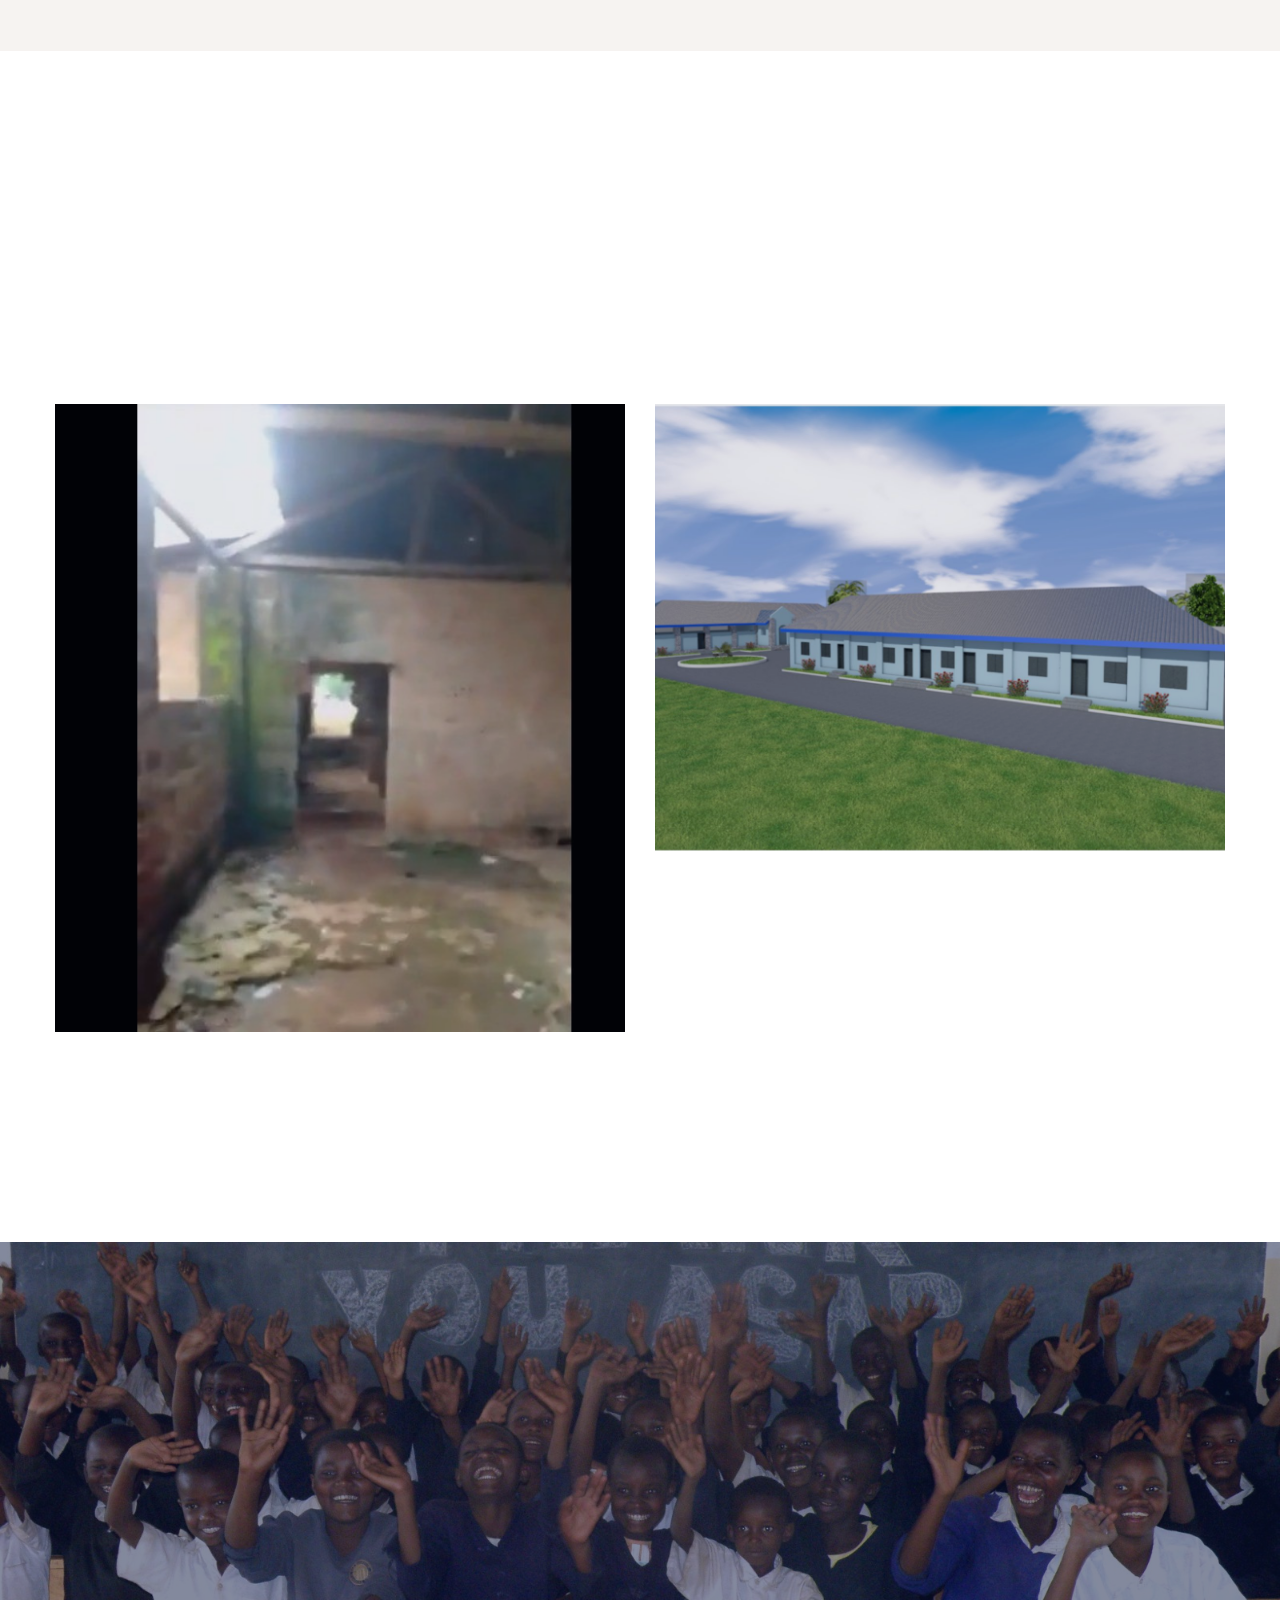
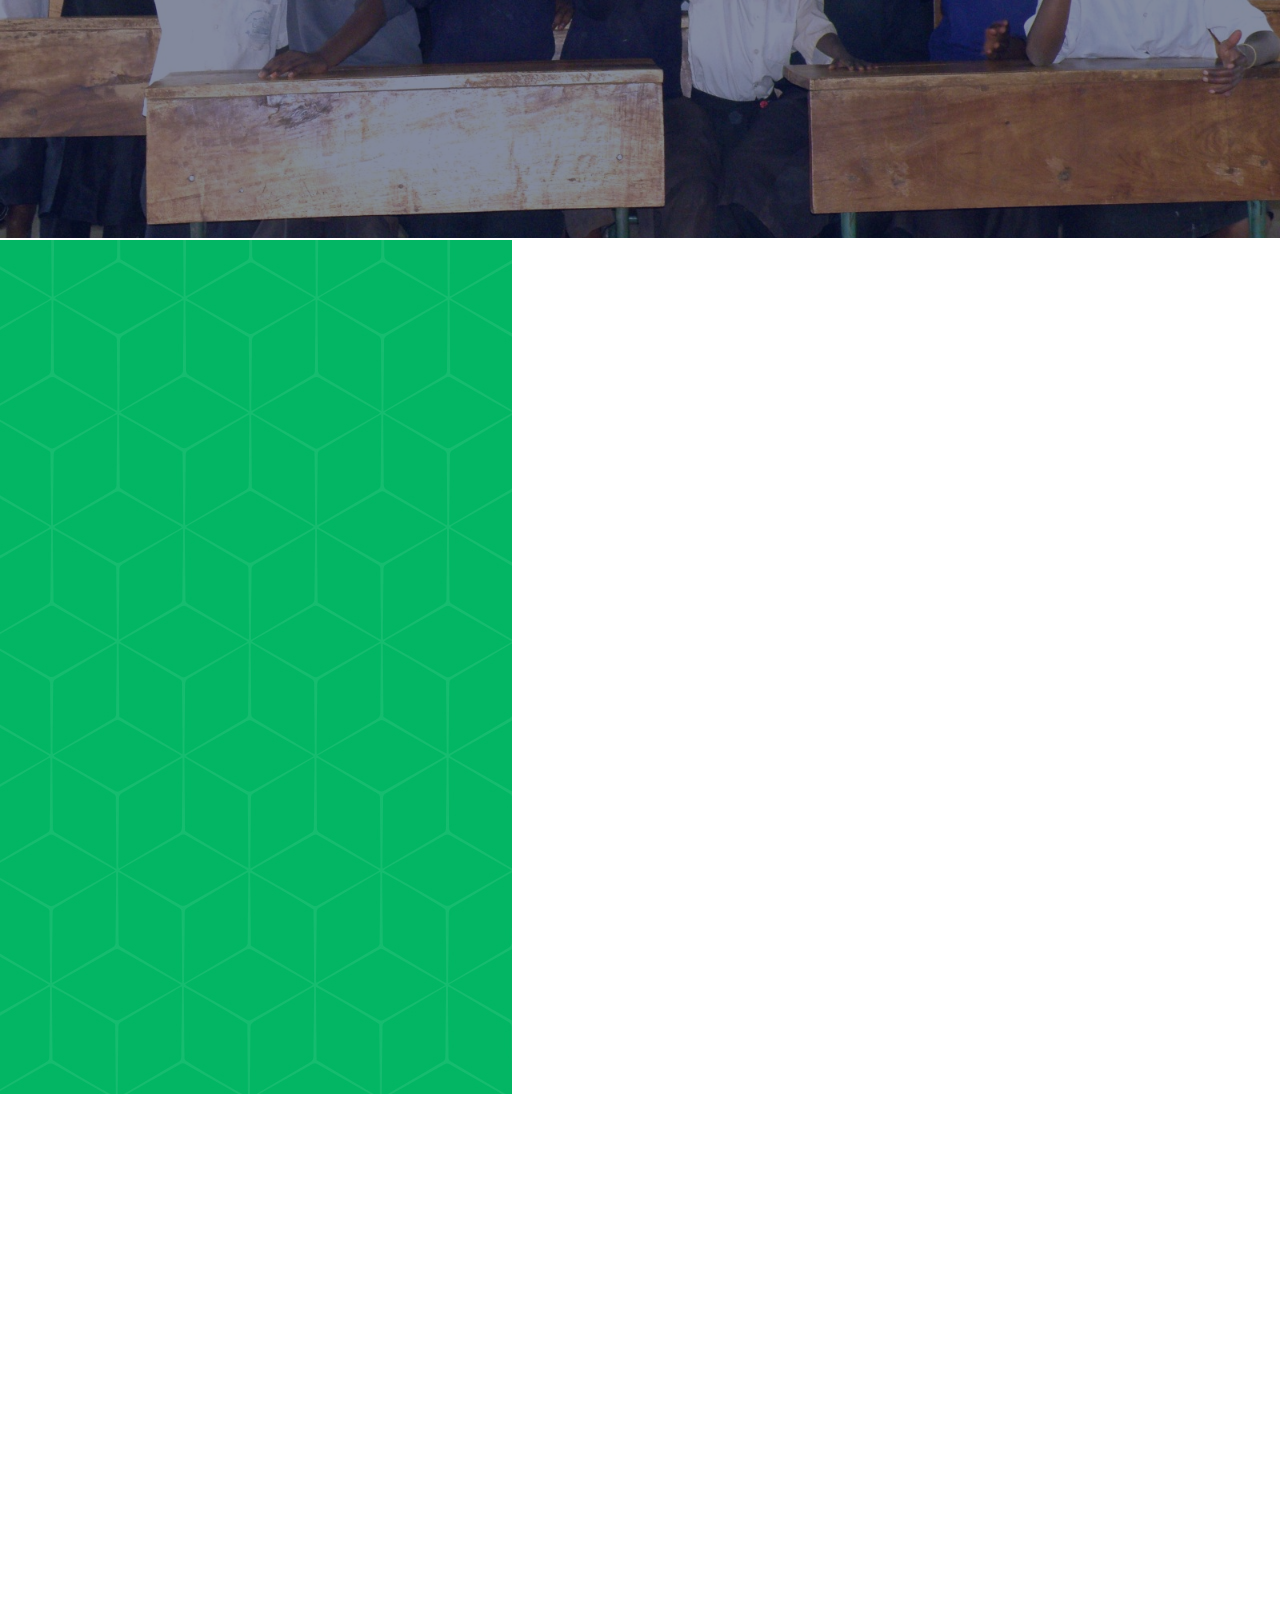
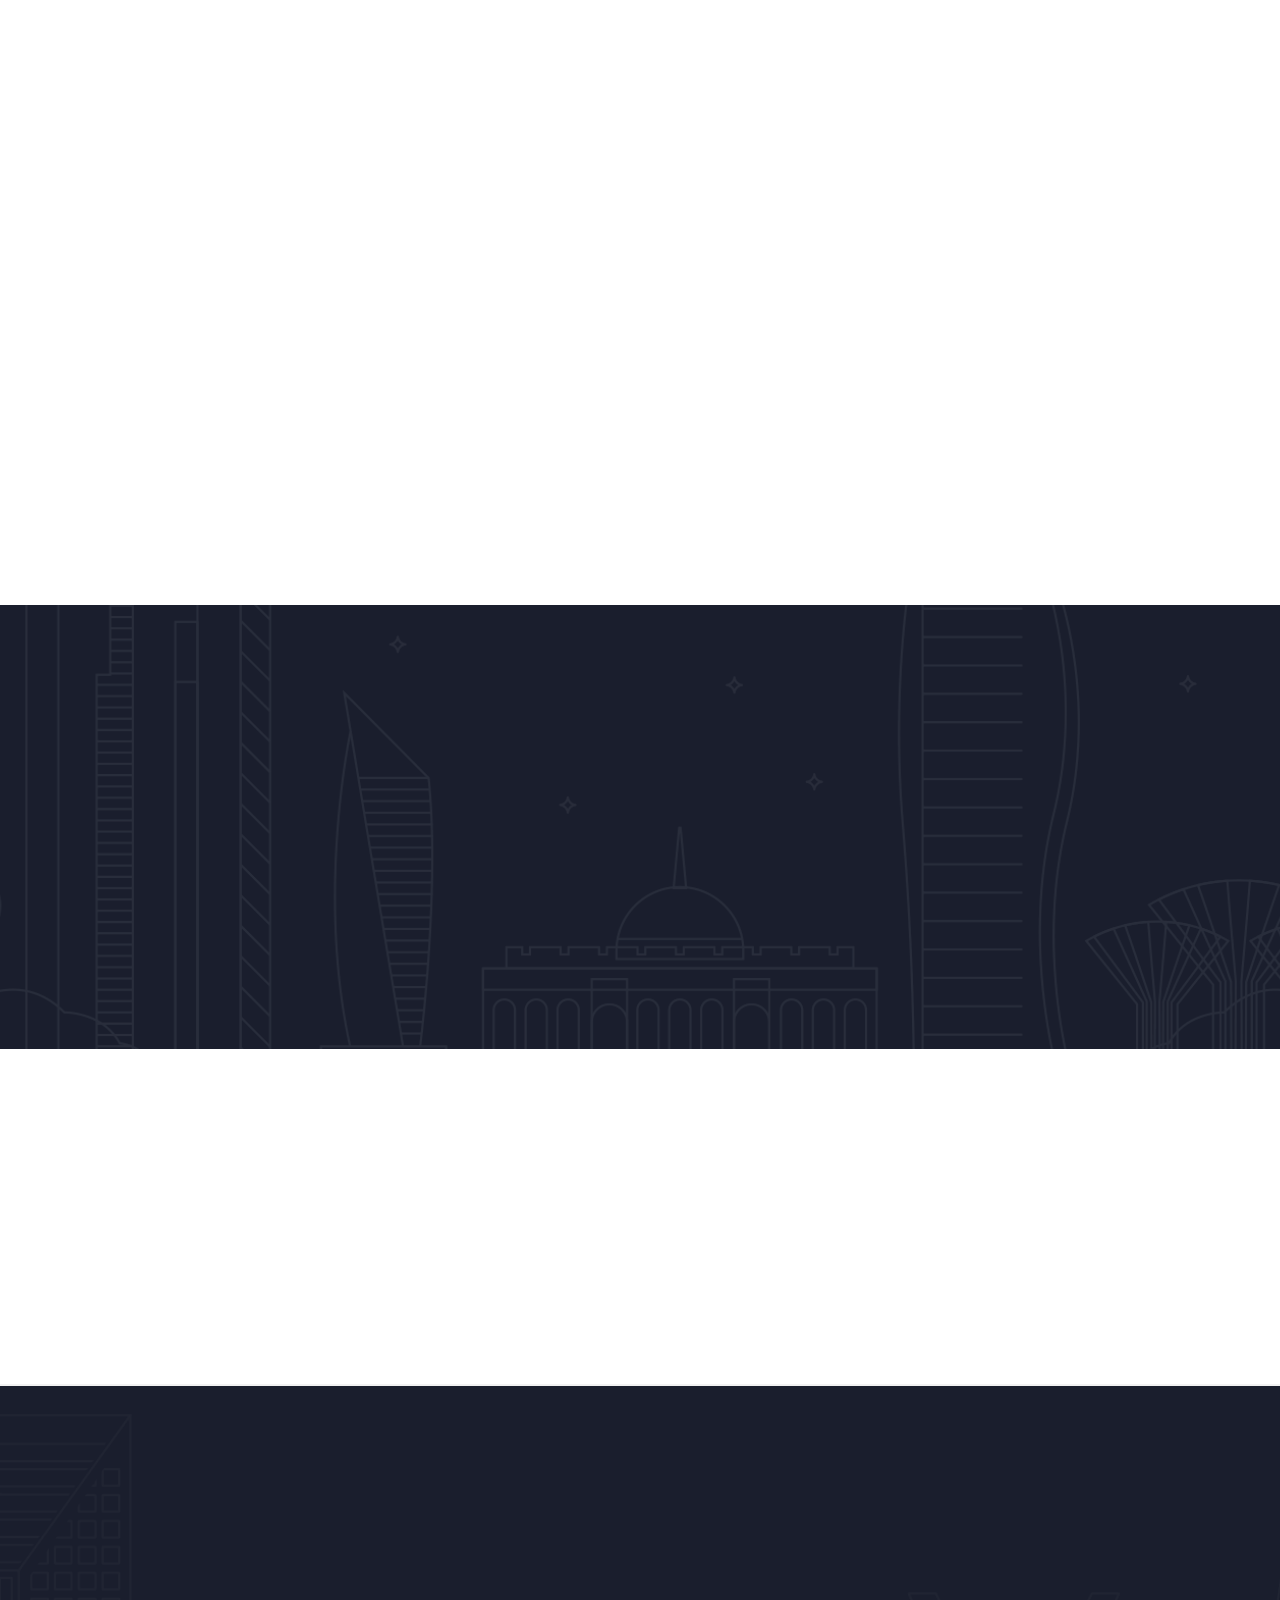
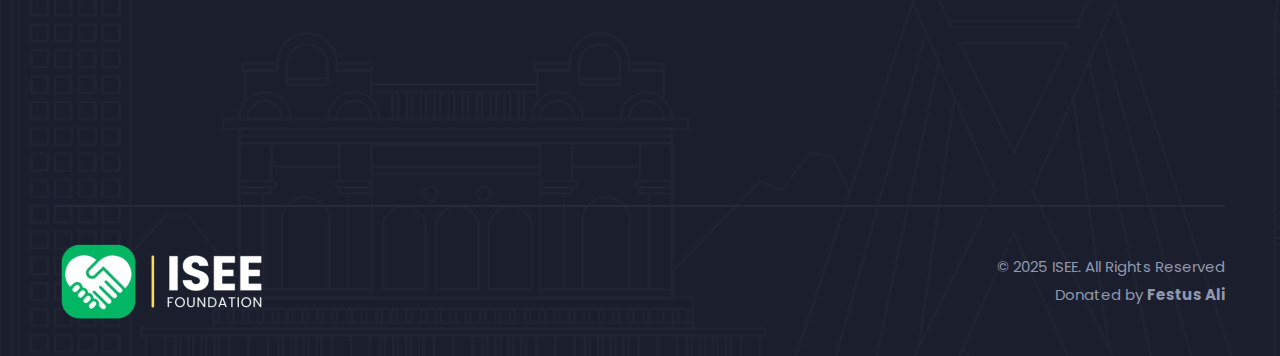
==== commit 3acb921a: "Improve Projects Section" ====
--- a/index.html
+++ b/index.html
@@ -136,7 +136,7 @@
                         </div>
                         <div class="quote-btn d-none d-xl-block">
                             <a href="javascript:;" class="theme_btn theme_btn_bg">
-                                Get a quote
+                                Donate
                                 <i class="far fa-arrow-right"></i>
                             </a>
                         </div>
@@ -245,7 +245,7 @@
                             <div class="col-xl-7">
                                 <div class="slider__content text-left">
                                     <span class="sub-title left-line pl-80 mb-35">Dilapidated School </span>
-                                    <h1 class="main-title mb-35" data-animation="fadeInUp2" data-delay=".2s"><span>To Transform</span> <br>This Schools.
+                                    <h1 class="main-title mb-35" data-animation="fadeInUp2" data-delay=".2s"><span>To Transform</span> <br>These Schools.
                                     </h1>
                                     <ul class="btn-list">
                                         <li>
@@ -402,184 +402,80 @@
             <div class="container">
                 <div class="row">
                     <div class="col-xl-10 offset-xl-1">
-                        <div class="section-title text-center mb-85 wow fadeInUp2 animated" data-wow-delay='.1s'>
-                            <h6 class="left-line pl-75 pr-75">Features Projects</h6>
-                            <h2>Currently Active Projects <br>
-                                <span>Including Those In View</span>
+                        <div class="section-title text-center mb-3 wow fadeInUp2 animated" data-wow-delay='.1s'>
+                            <h6 class="left-line pl-75 pr-75">Projects</h6>
+                            <h2>Active Project
                             </h2>
                         </div>
                     </div>
+                    <div class="col-xl-10 offset-xl-1">
+                        <div class="text-center mb-5 wow fadeInUp2 animated" data-wow-delay='.1s'>
+                            <p>
+                                We have selected to renovate <strong>Echindu Primary School Ndubia, Ndubia-Igbeagu, Ebonyi State.</strong> This will be the first school, amongst the hundreds in South East that we will transform.
+                            </p>
+                        </div>
+                    </div>
                 </div>
                 <div class="row">
-                    <!-- Start featured project 1 -->
+                    <!-- Start current state section -->
                     <div class="col-xl-6 col-lg-6 col-md-12">
-                        <div class="projects grey-bg d-sm-flex mb-30 wow fadeInUp2 animated pb-md-2" data-wow-delay='.1s'>
-                            <div class="projects__thumb">
-                                <img src="assets/img/projects/project-1.jpg" alt="" width="80">
-                            </div>
-                            <div class="projects__content">
-                                <h4><a href="javascript:;">Example Primary School, Ebonyi State</a></h4>
-                                <div class="skill mb-30">
-                                    <p>Raised <span>₦5,234,000.00</span></p>
-                                    <div class="progress">
-                                        <div class="progress-bar" role="progressbar" aria-valuenow="85"
-                                            aria-valuemin="0" aria-valuemax="85">
-                                            <h5>85%</h5>
+                        <section class="donation-area pt-125 pb-100 before-opacity-10" style="background-image:url(assets/img/projects/echindu-primary-school-before.jpg)">
+                            <div class="container">
+                                <div class="row">
+                                    <div class="col-xl-8 offset-xl-2">
+                                        <div class="donation-wrapper">
+                                            <div class="section-title white-title text-center mb-40 wow fadeInUp2 animated"
+                                                data-wow-delay='.1s'>
+                                                <h2><span>Current state of</span><br>
+                                                    Echindu Primary School Ndubia</h2>
+                                            </div>
                                         </div>
                                     </div>
                                 </div>
-                                <div class="projects__content--manager">
-                                    <ul class="project-manager">
-                                        <li>
-                                            <a href="javascript:;">
-                                                <span>Ebonyi State</span>
-                                            </a>
-                                        </li>
-                                        <li>
-                                            <p class="time"><i class="far fa-clock"></i> 23 Days Left</p>
-                                        </li>
-                                    </ul>
-                                </div>
-                            </div>
-                        </div>
-                    </div>
-                    <!-- End featured project 1 -->
-
-                    <!-- Start featured project 2 -->
+                            </div>
+                        </section>
+                    </div>
+                    <!-- End current state section -->
+
+                    <!-- Start target state section -->
                     <div class="col-xl-6 col-lg-6 col-md-12">
-                        <div class="projects grey-bg d-sm-flex mb-30 wow fadeInUp2 animated pb-md-2" data-wow-delay='.1s'>
-                            <div class="projects__thumb">
-                                <img src="assets/img/projects/project-2.jpg" alt="" width="80">
-                            </div>
-                            <div class="projects__content">
-                                <h4><a href="javascript:;">Example Primary School, Enugu State</a></h4>
-                                <div class="skill mb-30">
-                                    <p>Raised <span>₦1,234,000.00</span></p>
-                                    <div class="progress">
-                                        <div class="progress-bar" role="progressbar" aria-valuenow="50"
-                                            aria-valuemin="0" aria-valuemax="50">
-                                            <h5>50%</h5>
+                        <section class="donation-area pt-125 pb-100 before-opacity-10" style="background-image:url(assets/img/projects/echindu-primary-school-ndubia-1.jpg)">
+                            <div class="container">
+                                <div class="row">
+                                    <div class="col-xl-8 offset-xl-2">
+                                        <div class="donation-wrapper">
+                                            <div class="section-title white-title text-center mb-40 wow fadeInUp2 animated"
+                                                data-wow-delay='.1s'>
+                                                <h2><span>Target state</span><br>
+                                                    When Completed.</h2>
+                                            </div>
                                         </div>
                                     </div>
                                 </div>
-                                <div class="projects__content--manager">
-                                    <ul class="project-manager">
-                                        <li>
-                                            <a href="javascript:;">
-                                                <span>Enugu State</span>
-                                            </a>
-                                        </li>
-                                        <li>
-                                            <p class="time"><i class="far fa-clock"></i> 50 Days Left</p>
-                                        </li>
-                                    </ul>
-                                </div>
-                            </div>
-                        </div>
-                    </div>
-                    <!-- End featured project 2 -->
-
-                    <!-- Start featured project 3 -->
-                    <div class="col-xl-6 col-lg-6 col-md-12">
-                        <div class="projects grey-bg d-sm-flex mb-30 wow fadeInUp2 animated pb-md-2" data-wow-delay='.1s'>
-                            <div class="projects__thumb">
-                                <img src="assets/img/projects/project-1.jpg" alt="" width="80">
-                            </div>
-                            <div class="projects__content">
-                                <h4><a href="javascript:;">Example Primary School, Anambra State</a></h4>
-                                <div class="skill mb-30">
-                                    <p>Raised <span>₦5,234,000.00</span></p>
-                                    <div class="progress">
-                                        <div class="progress-bar" role="progressbar" aria-valuenow="85"
-                                            aria-valuemin="0" aria-valuemax="85">
-                                            <h5>85%</h5>
-                                        </div>
-                                    </div>
-                                </div>
-                                <div class="projects__content--manager">
-                                    <ul class="project-manager">
-                                        <li>
-                                            <a href="javascript:;">
-                                                <span>Anambra State</span>
-                                            </a>
-                                        </li>
-                                        <li>
-                                            <p class="time"><i class="far fa-clock"></i> 23 Days Left</p>
-                                        </li>
-                                    </ul>
-                                </div>
-                            </div>
-                        </div>
-                    </div>
-                    <!-- End featured project 3 -->
-
-                    <!-- Start featured project 4 -->
-                    <div class="col-xl-6 col-lg-6 col-md-12">
-                        <div class="projects grey-bg d-sm-flex mb-30 wow fadeInUp2 animated pb-md-2" data-wow-delay='.1s'>
-                            <div class="projects__thumb">
-                                <img src="assets/img/projects/project-2.jpg" alt="" width="80">
-                            </div>
-                            <div class="projects__content">
-                                <h4><a href="javascript:;">Example Primary School, Abia State</a></h4>
-                                <div class="skill mb-30">
-                                    <p>Raised <span>₦1,234,000.00</span></p>
-                                    <div class="progress">
-                                        <div class="progress-bar" role="progressbar" aria-valuenow="50"
-                                            aria-valuemin="0" aria-valuemax="50">
-                                            <h5>50%</h5>
-                                        </div>
-                                    </div>
-                                </div>
-                                <div class="projects__content--manager">
-                                    <ul class="project-manager">
-                                        <li>
-                                            <a href="javascript:;">
-                                                <span>Abia State</span>
-                                            </a>
-                                        </li>
-                                        <li>
-                                            <p class="time"><i class="far fa-clock"></i> 50 Days Left</p>
-                                        </li>
-                                    </ul>
-                                </div>
-                            </div>
-                        </div>
-                    </div>
-                    <!-- End featured project 4 -->
-
-                    <!-- Start featured project 5 -->
-                    <div class="col-xl-6 col-lg-6 col-md-12">
-                        <div class="projects grey-bg d-sm-flex mb-30 wow fadeInUp2 animated pb-md-2" data-wow-delay='.1s'>
-                            <div class="projects__thumb">
-                                <img src="assets/img/projects/project-2.jpg" alt="" width="80">
-                            </div>
-                            <div class="projects__content">
-                                <h4><a href="javascript:;">Example Primary School, Imo State</a></h4>
-                                <div class="skill mb-30">
-                                    <p>Raised <span>₦1,234,000.00</span></p>
-                                    <div class="progress">
-                                        <div class="progress-bar" role="progressbar" aria-valuenow="50"
-                                            aria-valuemin="0" aria-valuemax="50">
-                                            <h5>50%</h5>
-                                        </div>
-                                    </div>
-                                </div>
-                                <div class="projects__content--manager">
-                                    <ul class="project-manager">
-                                        <li>
-                                            <a href="javascript:;">
-                                                <span>Imo State</span>
-                                            </a>
-                                        </li>
-                                        <li>
-                                            <p class="time"><i class="far fa-clock"></i> 50 Days Left</p>
-                                        </li>
-                                    </ul>
-                                </div>
-                            </div>
-                        </div>
-                    </div>
-                    <!-- End featured project 5 -->
+                            </div>
+                        </section>
+                    </div>
+                    <!-- End target state section -->
+                </div>
+                <div class="row">
+                    <div class="col-xl-10 offset-xl-1 mt-2">
+                        <div class="donation-wrapper" data-wow-delay='.1s'>
+                            <ul class="btn-list text-center mb-30 wow fadeInUp2 animated" data-wow-delay='.3s'>
+                                <li>
+                                    <a class="theme_btn theme_btn_bg" href="javascript:;" data-animation="fadeInLeft" data-delay=".7s">
+                                        Donate now
+                                        <i class="far fa-arrow-right"></i>
+                                    </a>
+                                </li>
+                                <li>
+                                    <a class="theme_btn theme-border-btn text-dark" href="javascript:;" data-animation="fadeInLeft" data-delay=".7s">
+                                        See Progress
+                                        <i class="far fa-arrow-right"></i>
+                                    </a>
+                                </li>
+                            </ul>
+                        </div>
+                    </div>
                 </div>
             </div>
         </section>
@@ -594,7 +490,7 @@
                             <div class="section-title white-title text-center mb-40 wow fadeInUp2 animated"
                                 data-wow-delay='.1s'>
                                 <h6 class="left-line pl-75 pr-75">Donate Now</h6>
-                                <h2>Donate Into The Right Cause<br>
+                                <h2>Donate To The Right Cause<br>
                                     <span>Enhance South East Education</span></h2>
                             </div>
                             <ul class="btn-list text-center mb-30 wow fadeInUp2 animated" data-wow-delay='.3s'>
@@ -912,7 +808,7 @@
                     <div class="col-xl-2">
                         <div class="brand-slide text-center wow fadeInUp2 animated" data-wow-delay='.5s'>
                             <div class="brand-img">
-                                <a href="javascript"><img src="assets/img/partners/logo-1.png" alt=""></a>
+                                <a href="javascript:;"><img src="assets/img/partners/logo-1.png" alt=""></a>
                             </div>
                         </div>
                     </div>
@@ -933,7 +829,7 @@
                     <div class="col-xl-2">
                         <div class="brand-slide text-center wow fadeInUp2 animated" data-wow-delay='.5s'>
                             <div class="brand-img">
-                                <a href="javascript"><img src="assets/img/partners/logo-1.png" alt=""></a>
+                                <a href="javascript:;"><img src="assets/img/partners/logo-1.png" alt=""></a>
                             </div>
                         </div>
                     </div>
@@ -1031,9 +927,7 @@
                     </div>
                 </div>
             </div>
-            <!--scroll-target-btn-->
-            <a href="#top-menu" class="scroll-target"><i class="far fa-arrow-up"></i></a>
-            <!--scroll-target-btn-->
+
             <div class="copy-right-area pt-30">
                 <div class="row align-items-center">
                     <div class="col-xl-7 col-lg-7 col-md-6">
--- a/assets/css/main.css
+++ b/assets/css/main.css
@@ -4322,6 +4322,10 @@
   height: 100%;
 }
 
+.before-opacity-10::before {
+  opacity: 0.10;
+}
+
 .donation-wrapper .btn-list li {
   display: inline-block;
 }
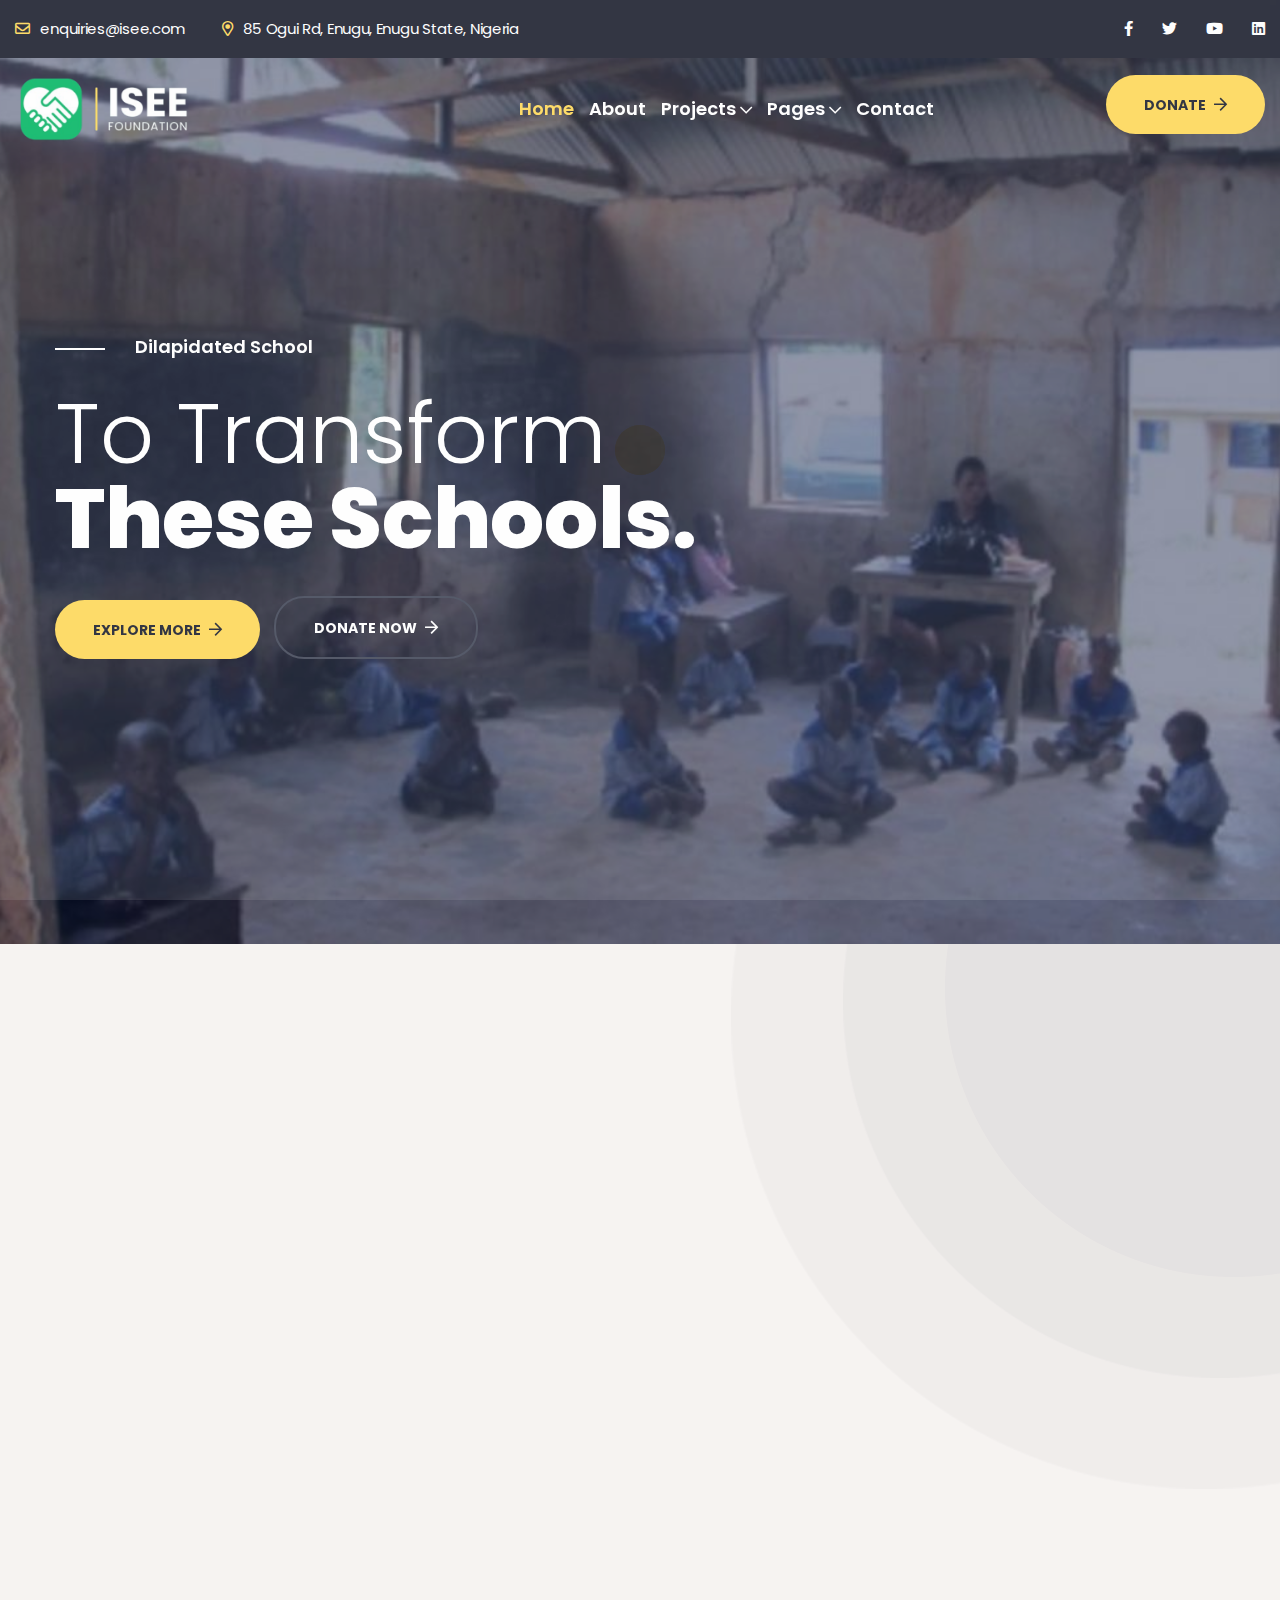
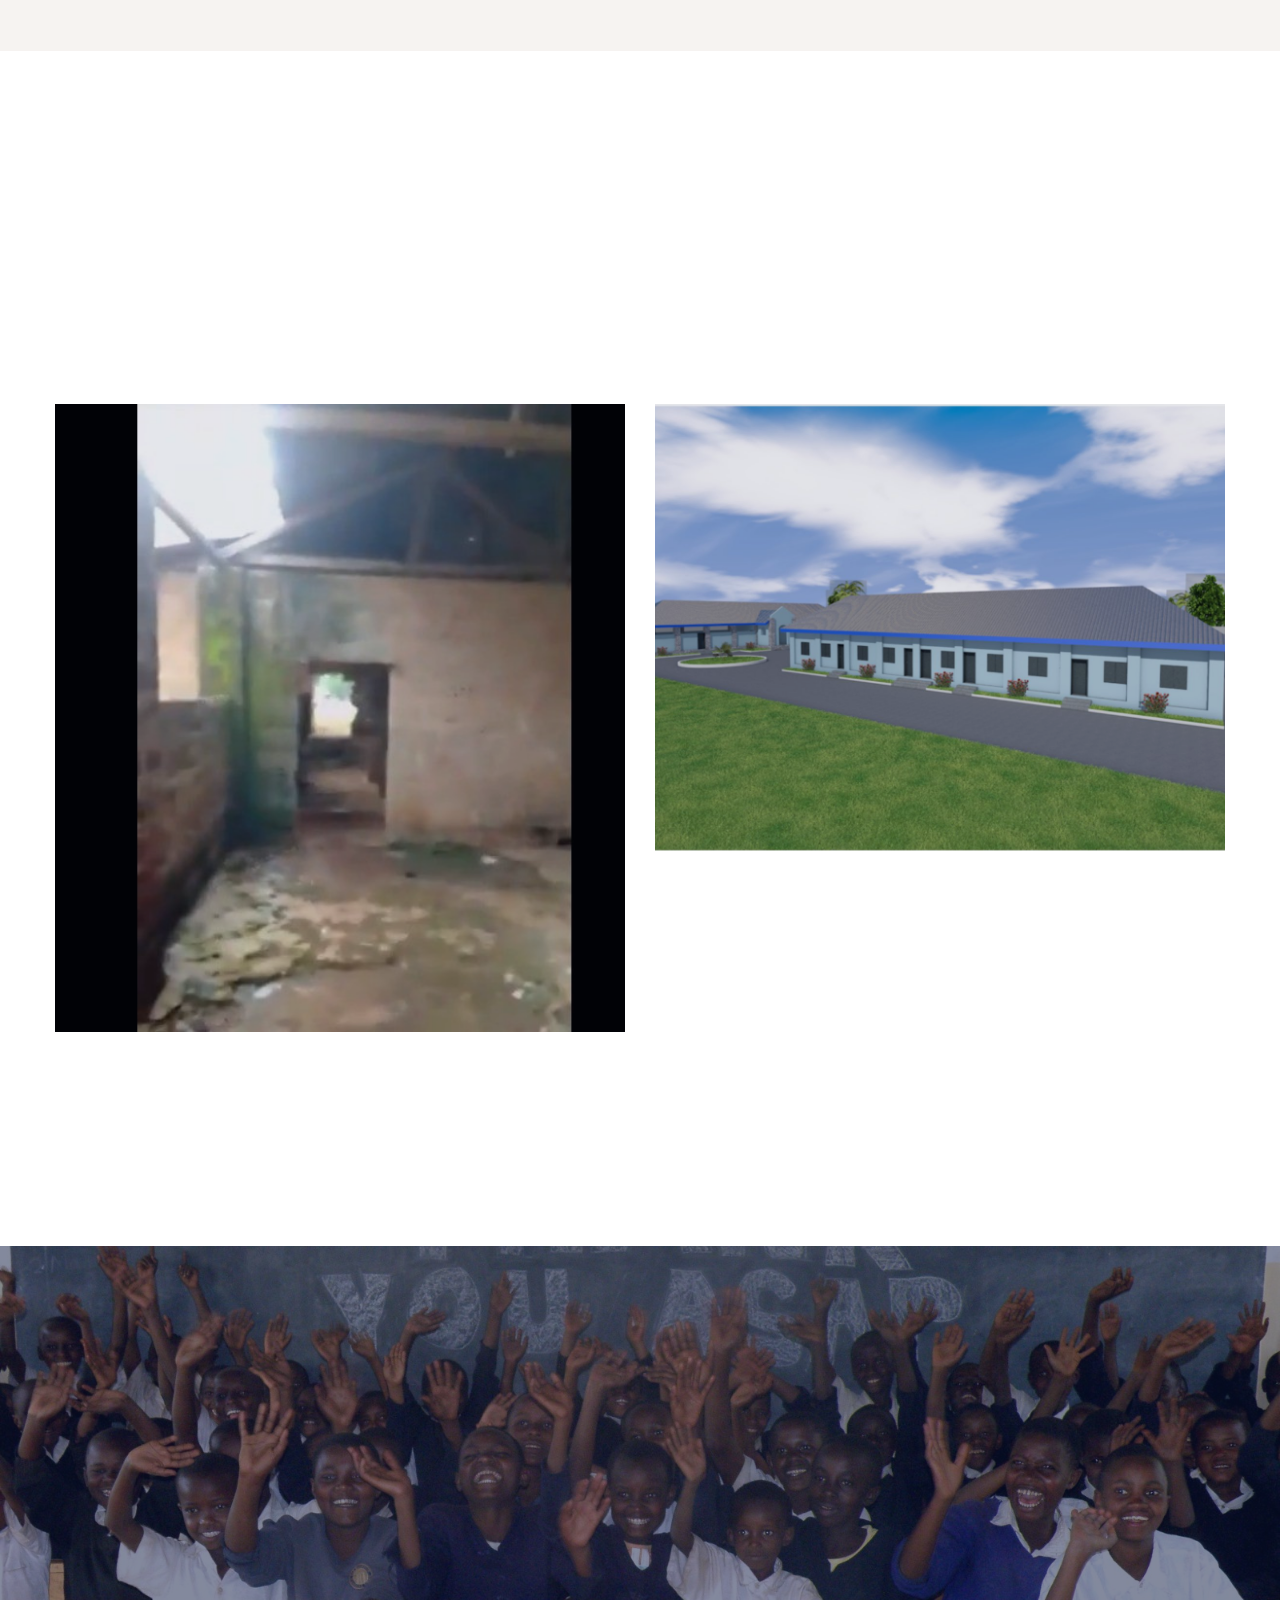
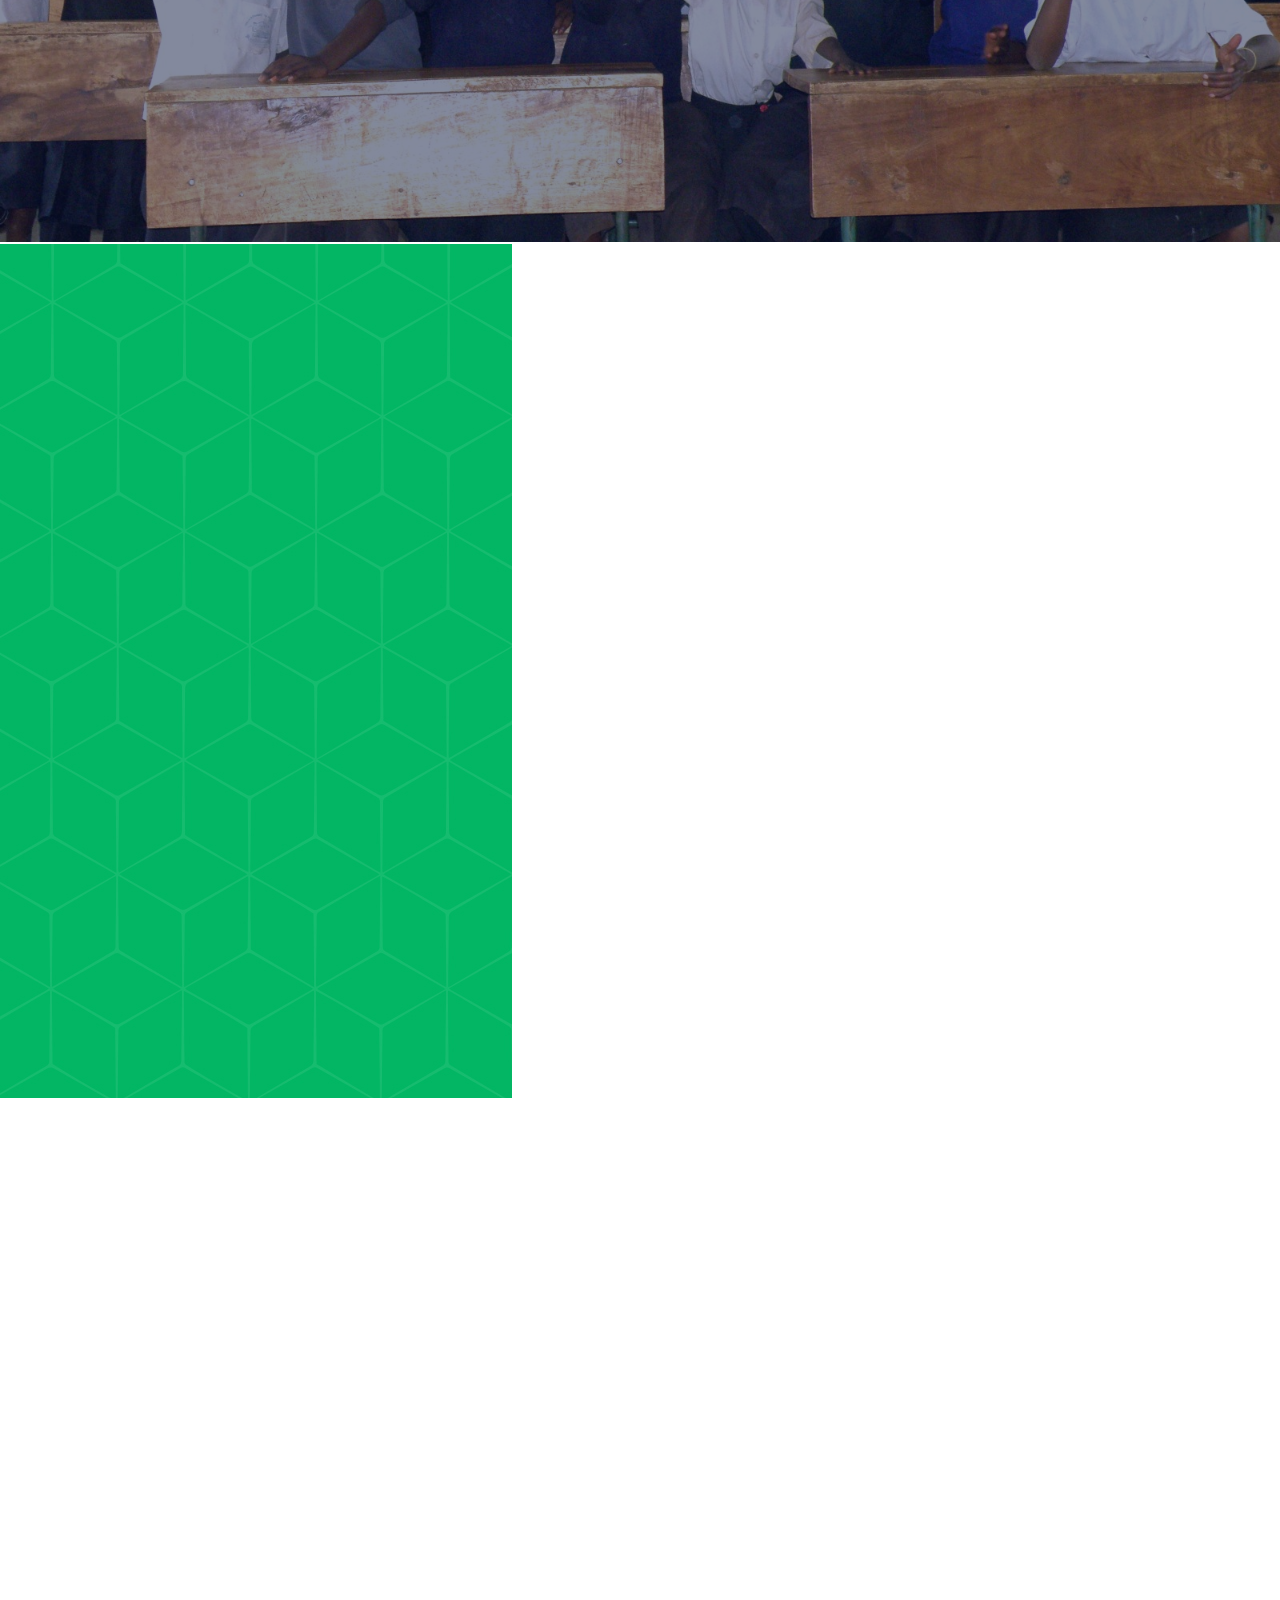
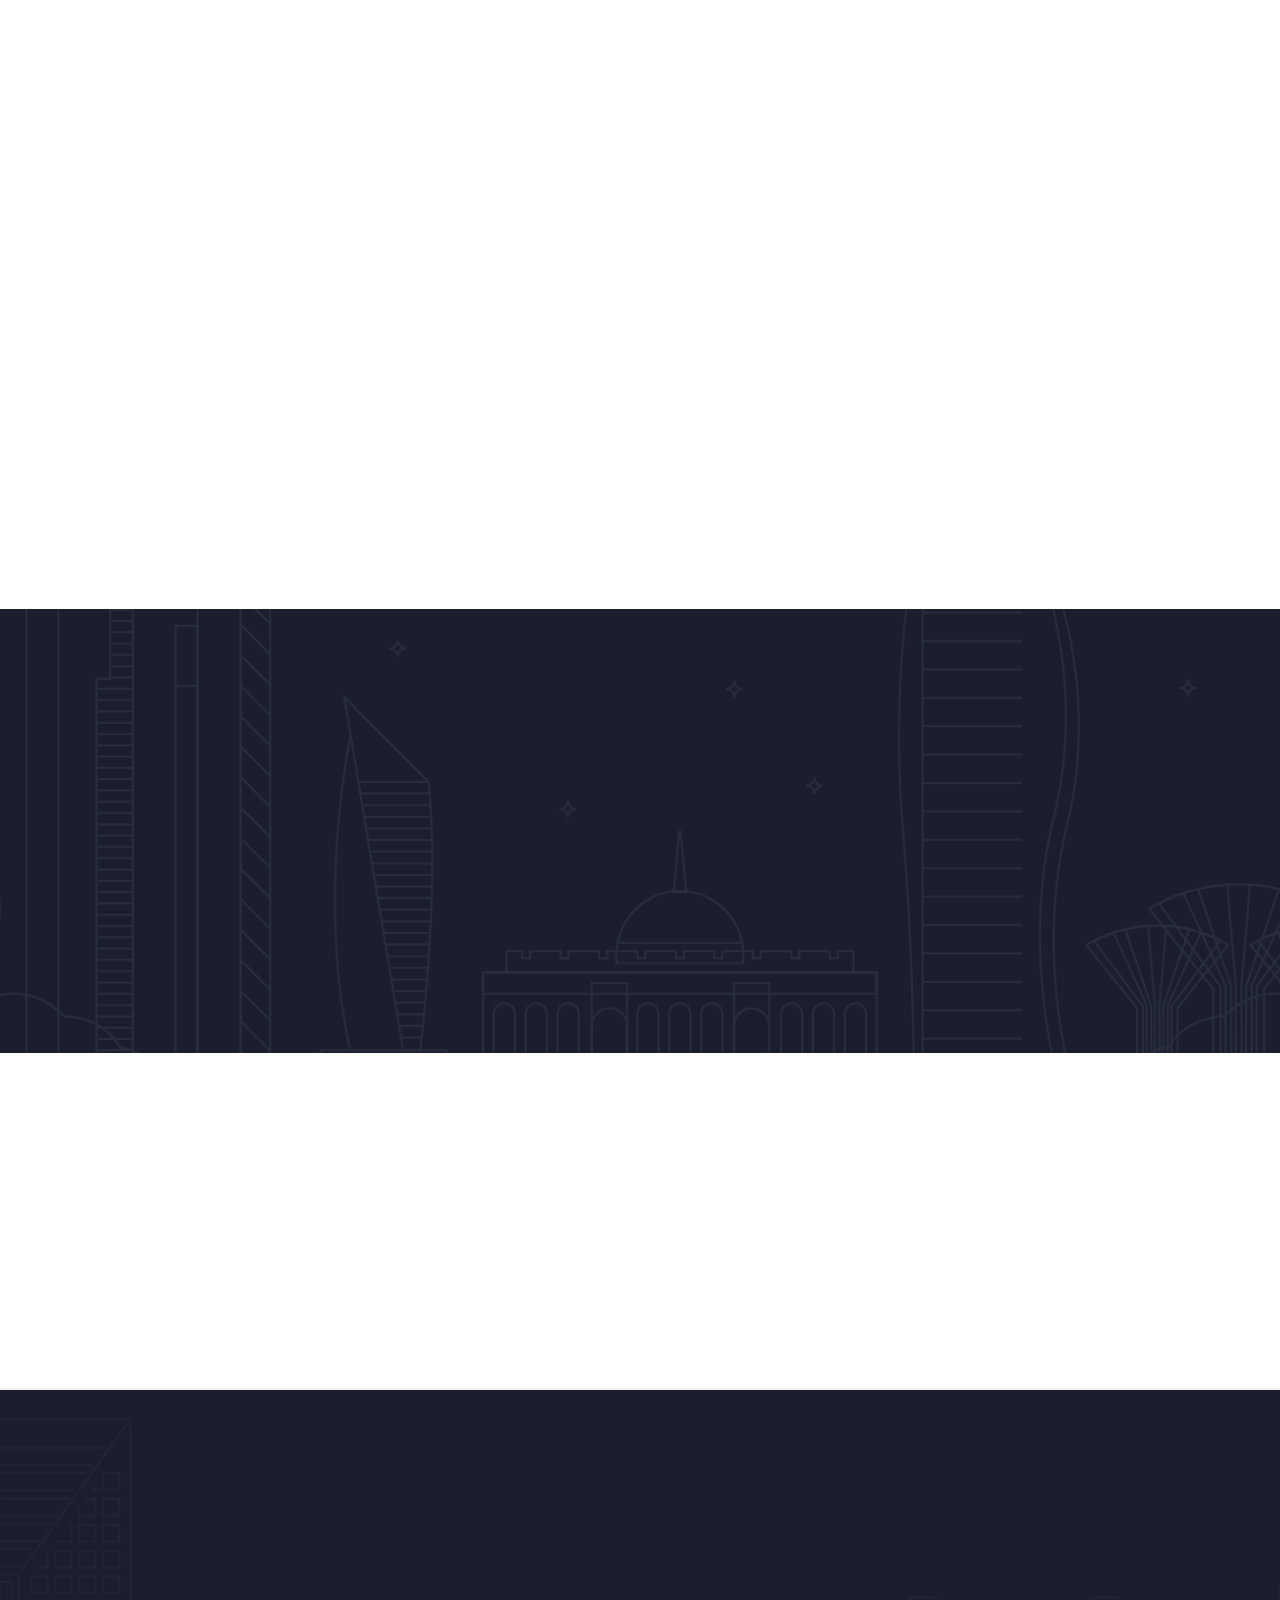
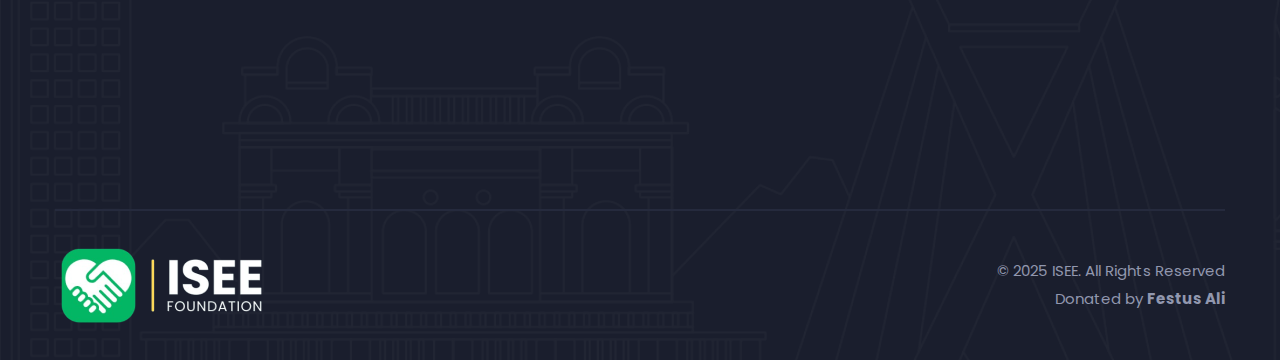
==== commit 0ea3c815: "Implement Echindu Primary School Ndubia Project Details Page" ====
--- a/index.html
+++ b/index.html
@@ -54,9 +54,9 @@
                         </div>
                     </div>
                     <div class="col-xl-6 col-lg-6 d-flex justify-content-end">
-                        <div class="login-area">
+                        <!-- <div class="login-area">
                             <a class="media-link" href="javascript:;"><i class="far fa-lock-alt"></i> Login Or Sing up</a>
-                        </div>
+                        </div> -->
                         <div class="top-right-nav">
                             <ul>
                                 <li> <a href="javascript:;"><i class="fab fa-facebook-f"></i></a></li>
@@ -87,14 +87,14 @@
                                     <li>
                                         <a href="javascript:;">About</a>
                                     </li>
-                                    <li>
+                                    <!-- <li>
                                         <a href="javascript:;">Events <i class="far fa-chevron-down"></i></a>
                                         <ul class="submenu">
                                             <li><a href="javascript:;">All Events</a></li>
                                             <li><a href="javascript:;">Upcoming Events</a></li>
                                             <li><a href="javascript:;">Past Events</a></li>
                                         </ul>
-                                    </li>
+                                    </li> -->
                                     <li>
                                         <a href="javascript:;">Projects <i class="far fa-chevron-down"></i></a>
                                         <ul class="submenu">
@@ -104,14 +104,14 @@
                                             <li><a href="javascript:;">All Projects</a></li>
                                         </ul>
                                     </li>
-                                    <li>
+                                    <!-- <li>
                                         <a href="javascript:;">Blogs <i class="far fa-chevron-down"></i></a>
                                         <ul class="submenu">
                                             <li><a href="javascript:;">Recent</a></li>
                                             <li><a href="javascript:;">Popular</a></li>
                                             <li><a href="javascript:;">Trending</a></li>
                                         </ul>
-                                    </li>
+                                    </li> -->
                                     <li><a href="javascript:;">Pages <i class="far fa-chevron-down"></i></a>
                                         <ul class="submenu">
                                             <li><a href="javascript:;">Gallery</a></li>
@@ -164,9 +164,8 @@
                 <div class="info-widget">
                     <h4 class="offset-title mb-20">About Us</h4>
                     <p class="mb-30">
-                        But I must explain to you how all this mistaken idea of denouncing pleasure and praising pain
-                        was born and will give you a complete account of the system and expound the actual teachings of
-                        the great explore
+                        Intervention For South East Education (ISEE) <br>
+                        Welcome to ISEE project, dedicated to transforming the educational landscape of South Eastern Nigeria. Our mission is to renovate and upgrade schools, creating a brighter future for our children.
                     </p>
                     <a class="theme_btn theme_btn_bg" href="javascript:;">Contact Us</a>
                 </div>
@@ -189,14 +188,14 @@
                     <a href="javascript:;">Home</a>
                 </li>
                 <li><a href="javascript:;">About Us</a></li>
-                <li class="has-dropdown">
+                <!-- <li class="has-dropdown">
                     <a href="javascript:;">Events</a>
                     <ul class="sub-menu">
                         <li><a href="javascript:;">All Events</a></li>
                         <li><a href="javascript:;">Upcoming Events</a></li>
                         <li><a href="javascript:;">Past Events</a></li>
                     </ul>
-                </li>
+                </li> -->
                 <li class="has-dropdown"><a href="javascript:;">Projects</a>
                     <ul class="submenu">
                         <li><a href="javascript:;">Active Projects</a></li>
@@ -205,21 +204,23 @@
                         <li><a href="javascript:;">All Projects</a></li>
                     </ul>
                 </li>
-                <li class="has-dropdown"><a href="javascript:;">Blogs</a>
+                <!-- <li class="has-dropdown"><a href="javascript:;">Blogs</a>
                     <ul class="submenu">
                         <li><a href="javascript:;">Recent</a></li>
                         <li><a href="javascript:;">Popular</a></li>
                         <li><a href="javascript:;">Trending</a></li>
                     </ul>
-                </li>
+                </li> -->
                 <li class="has-dropdown">
                     <a href="javascript:;">Pages</a>
                     <ul class="sub-menu">
                         <li><a href="javascript:;">Gallery</a></li>
                         <li><a href="javascript:;">Team</a></li>
-                        <li><a href="javascript:;">
-                            <abbr title="Frequently Asked Questions">FAQs</abbr>
-                        </a></li>
+                        <li>
+                            <a href="javascript:;">
+                                <abbr title="Frequently Asked Questions">FAQs</abbr>
+                            </a>
+                        </li>
                         <li><a href="javascript:;">Career</a></li>
                         <li><a href="javascript:;">History</a></li>
                     </ul>
@@ -418,18 +419,20 @@
                 </div>
                 <div class="row">
                     <!-- Start current state section -->
-                    <div class="col-xl-6 col-lg-6 col-md-12">
+                    <div class="col-xl-6 col-lg-6 col-md-12 mb-1">
                         <section class="donation-area pt-125 pb-100 before-opacity-10" style="background-image:url(assets/img/projects/echindu-primary-school-before.jpg)">
                             <div class="container">
                                 <div class="row">
                                     <div class="col-xl-8 offset-xl-2">
-                                        <div class="donation-wrapper">
-                                            <div class="section-title white-title text-center mb-40 wow fadeInUp2 animated"
-                                                data-wow-delay='.1s'>
-                                                <h2><span>Current state of</span><br>
-                                                    Echindu Primary School Ndubia</h2>
+                                        <a href="projects/ndubia-pimary-school.html">
+                                            <div class="donation-wrapper">
+                                                <div class="section-title white-title text-center mb-40 wow fadeInUp2 animated"
+                                                    data-wow-delay='.1s'>
+                                                    <h2><span>Current state of</span><br>
+                                                        Echindu Primary School Ndubia</h2>
+                                                </div>
                                             </div>
-                                        </div>
+                                        </a>
                                     </div>
                                 </div>
                             </div>
@@ -443,13 +446,15 @@
                             <div class="container">
                                 <div class="row">
                                     <div class="col-xl-8 offset-xl-2">
-                                        <div class="donation-wrapper">
-                                            <div class="section-title white-title text-center mb-40 wow fadeInUp2 animated"
-                                                data-wow-delay='.1s'>
-                                                <h2><span>Target state</span><br>
-                                                    When Completed.</h2>
+                                        <a href="projects/ndubia-pimary-school.html">
+                                            <div class="donation-wrapper">
+                                                <div class="section-title white-title text-center mb-40 wow fadeInUp2 animated"
+                                                    data-wow-delay='.1s'>
+                                                    <h2><span>Target state</span><br>
+                                                        When Completed.</h2>
+                                                </div>
                                             </div>
-                                        </div>
+                                        </a>
                                     </div>
                                 </div>
                             </div>
@@ -468,7 +473,7 @@
                                     </a>
                                 </li>
                                 <li>
-                                    <a class="theme_btn theme-border-btn text-dark" href="javascript:;" data-animation="fadeInLeft" data-delay=".7s">
+                                    <a class="theme_btn theme-border-btn text-dark" href="projects/ndubia-pimary-school.html" data-animation="fadeInLeft" data-delay=".7s">
                                         See Progress
                                         <i class="far fa-arrow-right"></i>
                                     </a>
@@ -970,6 +975,7 @@
     <script src="assets/js/jquery.easypiechart.js"></script>
     <script src="assets/js/tilt.jquery.js"></script>
     <script src="assets/js/plugins.js"></script>
+    <script src="../assets/js/set-progress-bar.js"></script>
     <script src="assets/js/main.js"></script>
     <!-- End Inserting Scripts Here -->
 </body>
--- a/assets/css/main.css
+++ b/assets/css/main.css
@@ -3341,7 +3341,7 @@
 }
 .progress .progress-bar h5 {
   position: absolute;
-  right: 40px;
+  right: 0px;
   bottom: 12px;
 }
 @media only screen and (min-width: 992px) and (max-width: 1200px) {
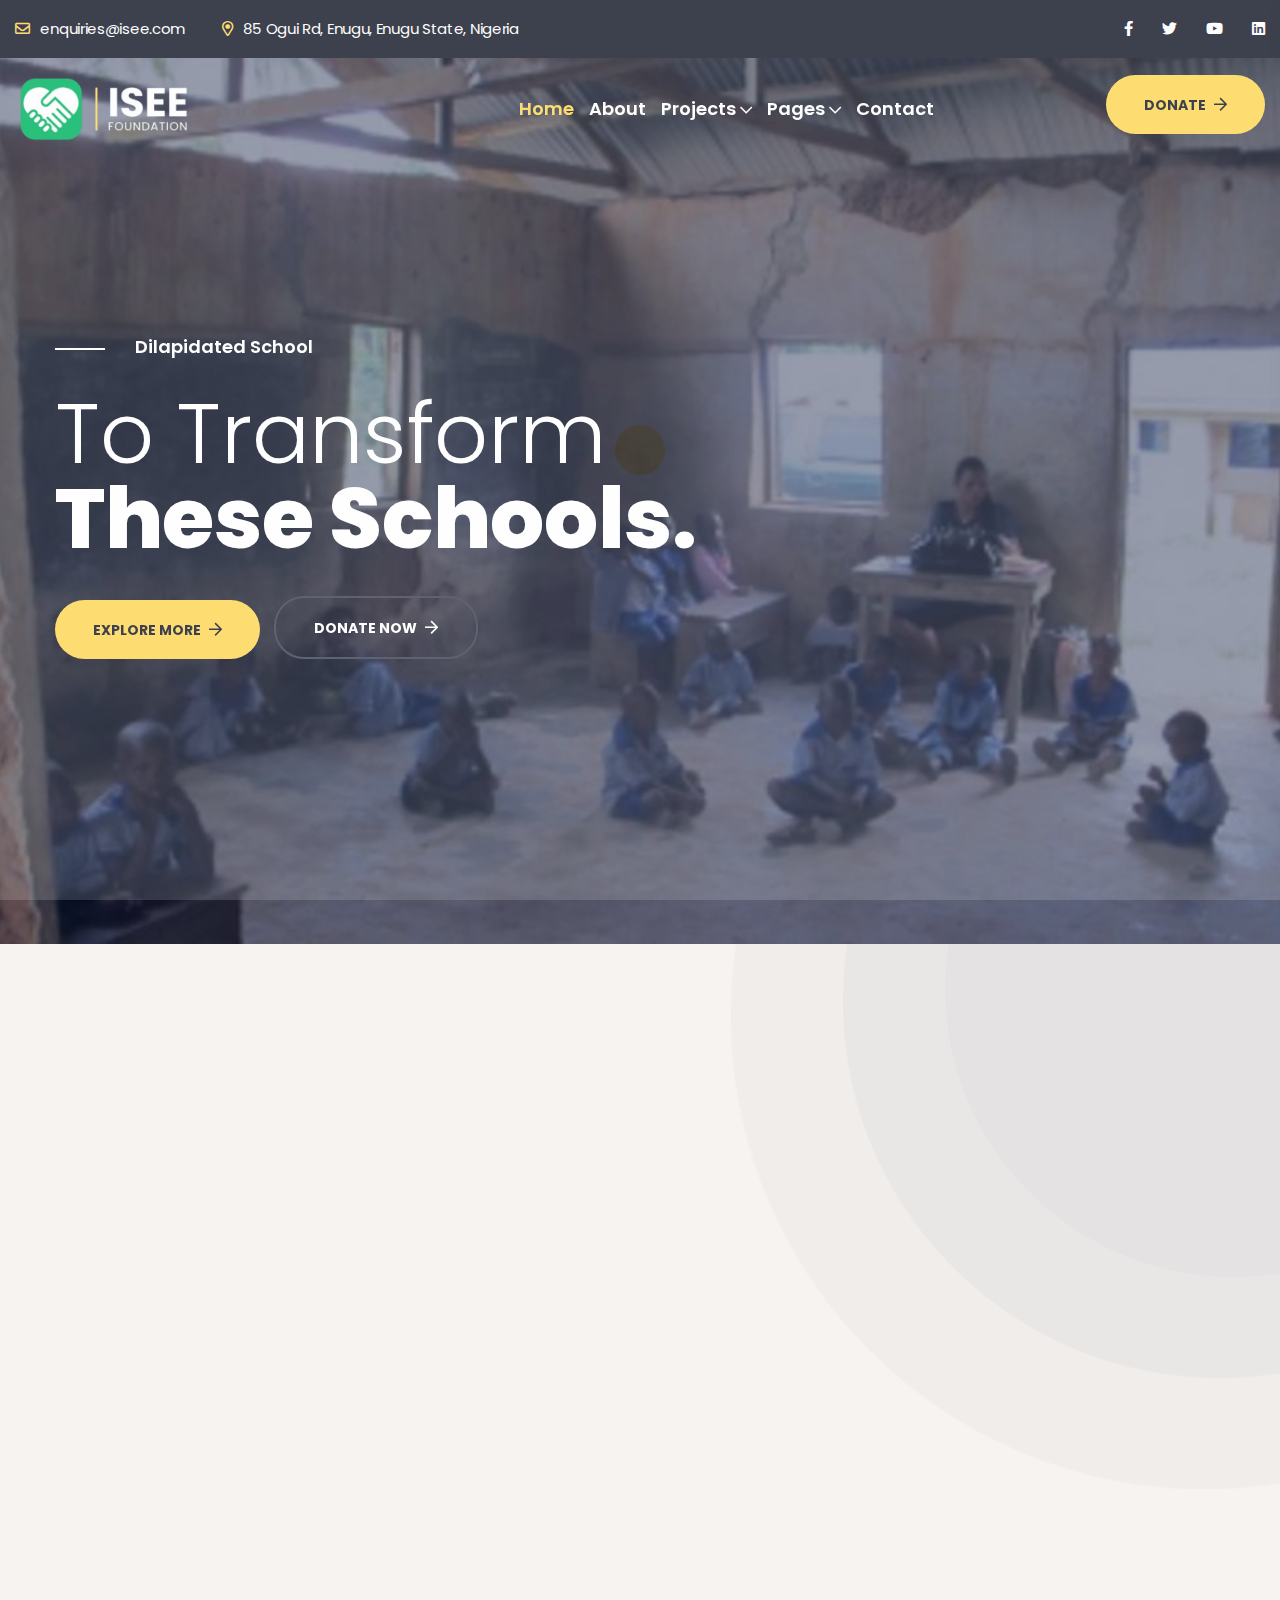
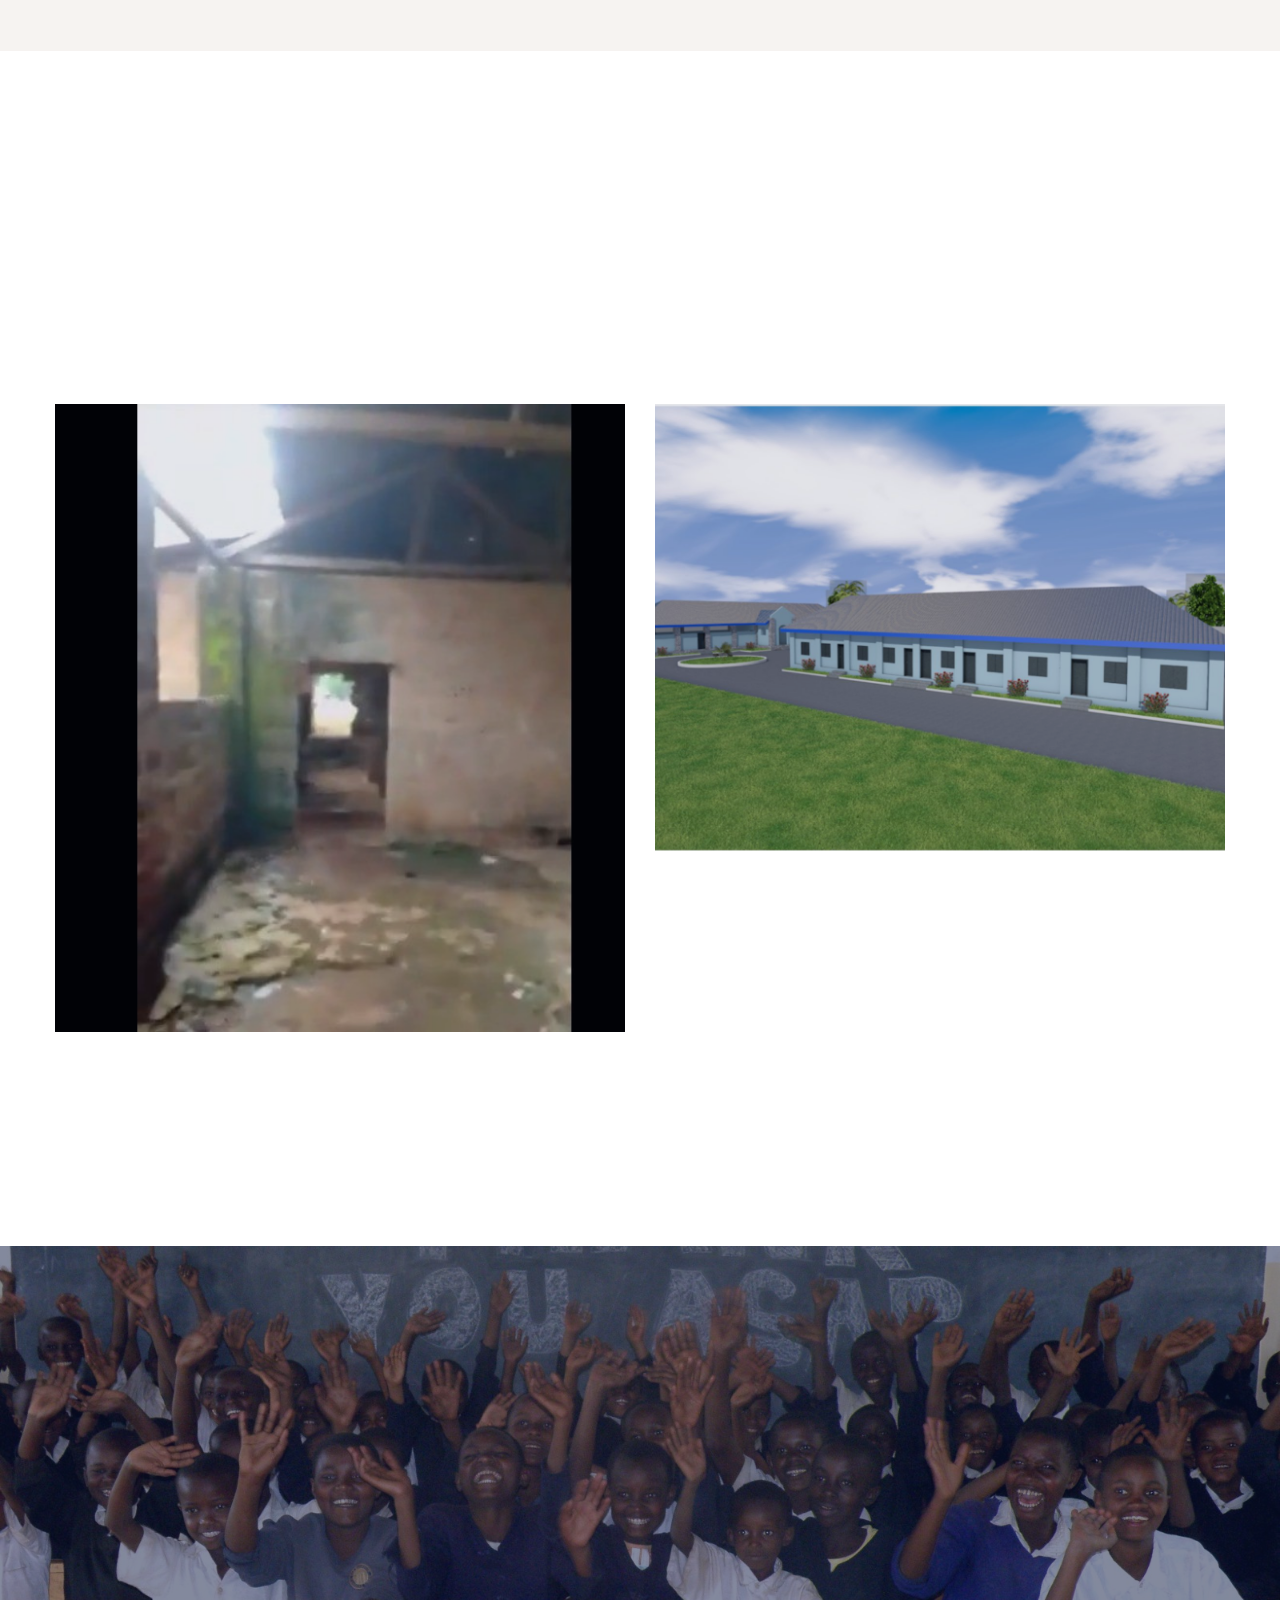
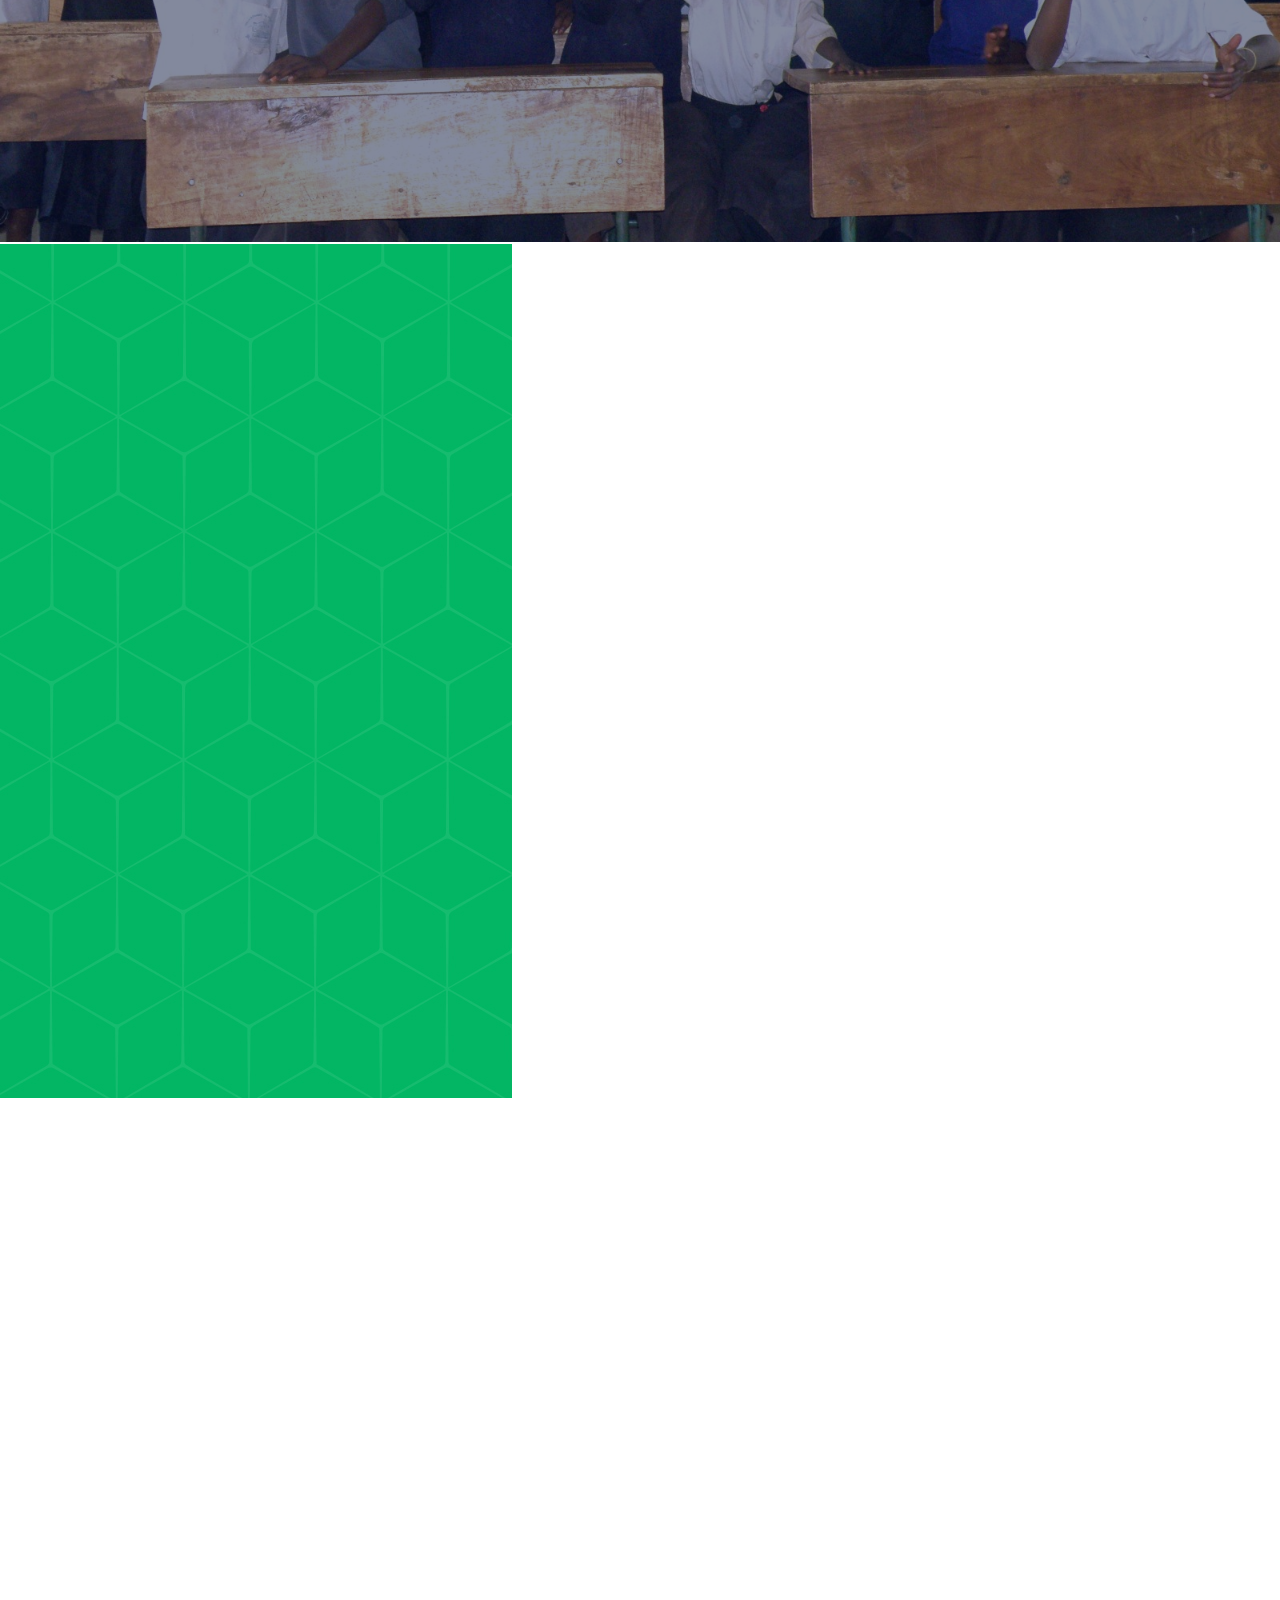
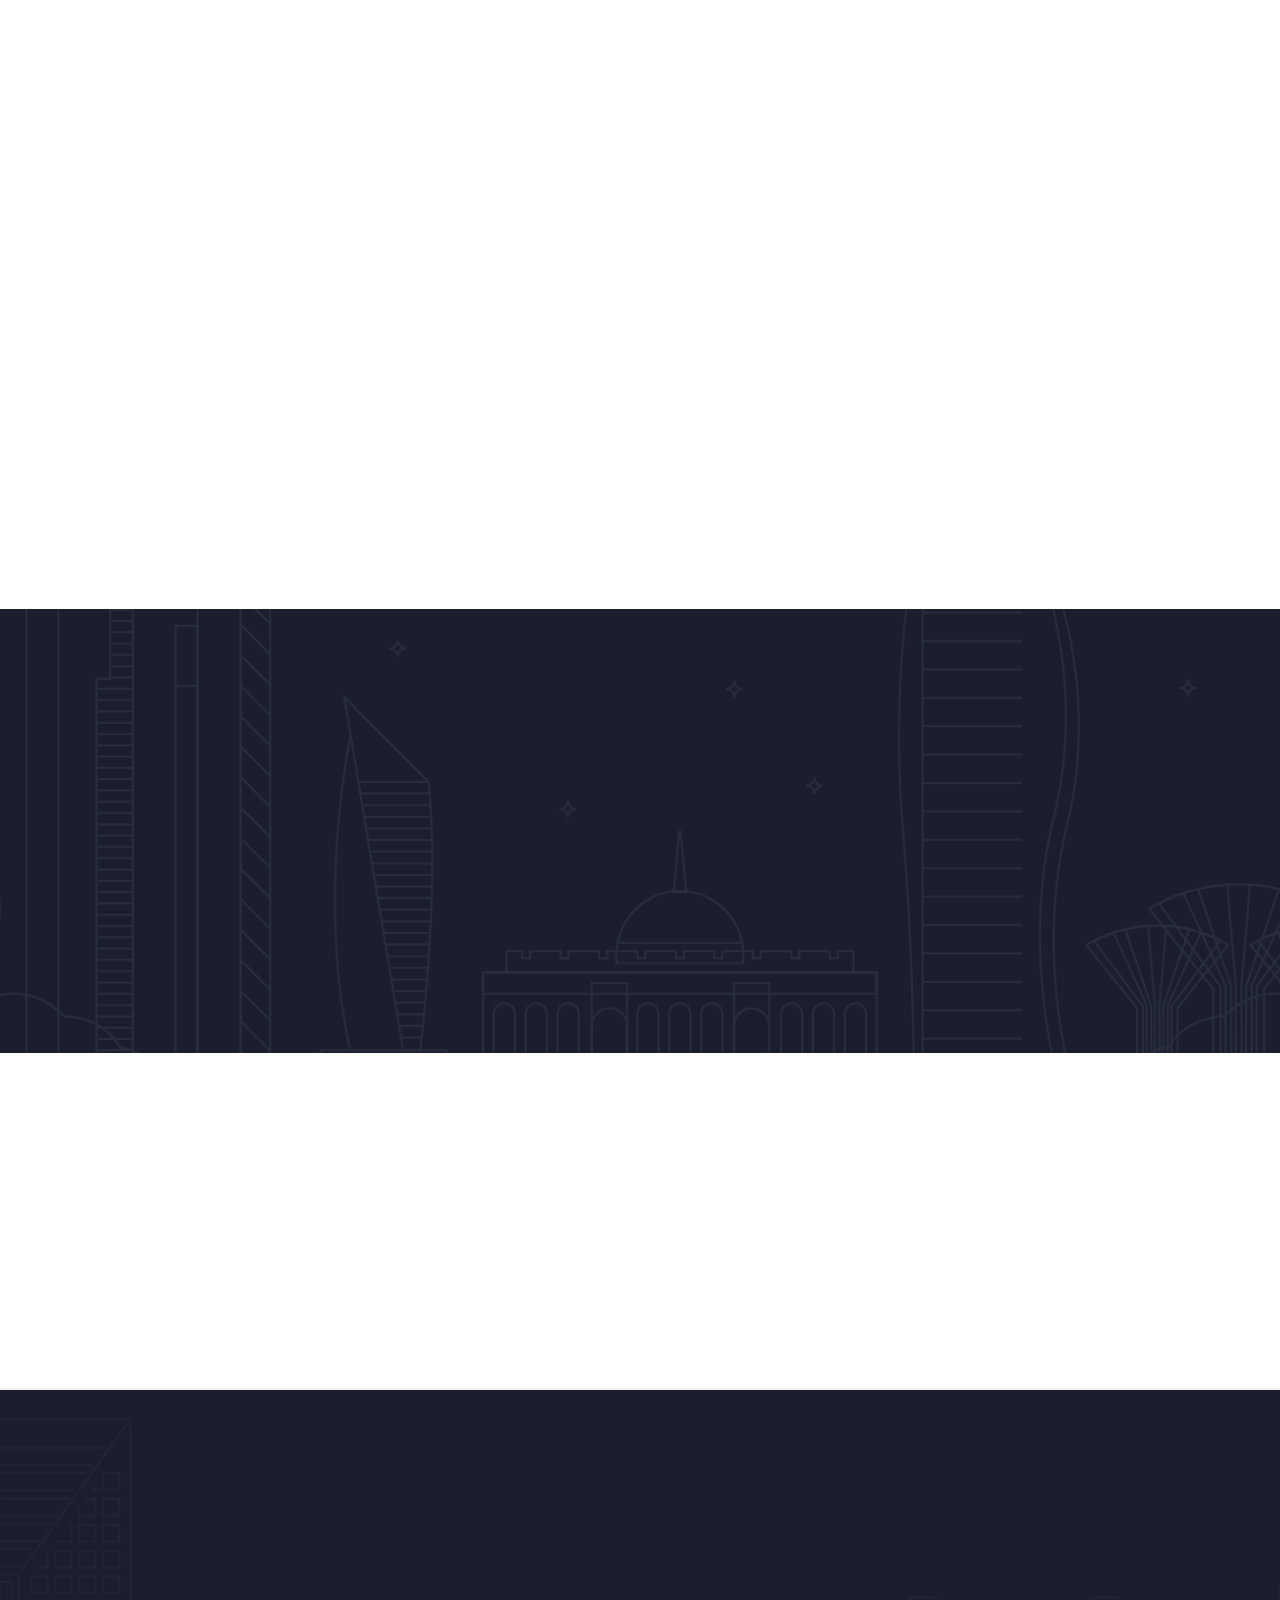
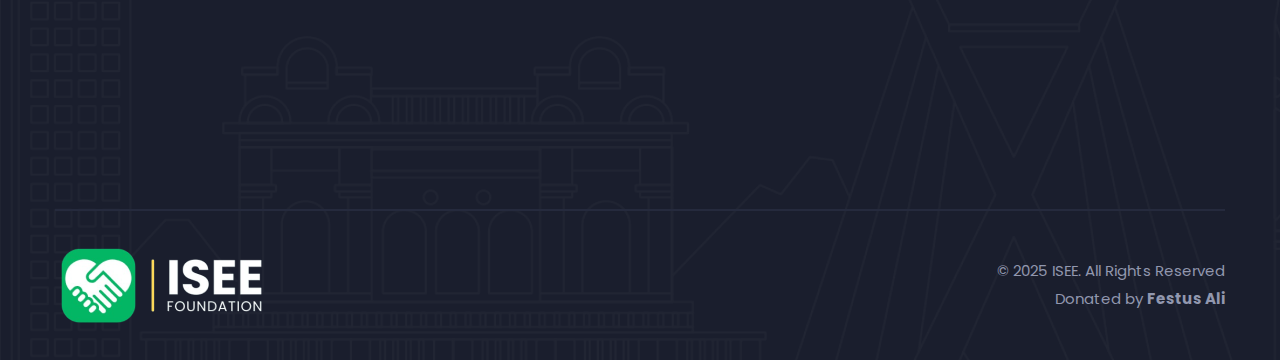
==== commit d6e2c57e: "Insert Social Media Meta Tags" ====
--- a/index.html
+++ b/index.html
@@ -3,6 +3,8 @@
 <head>
     <meta charset="UTF-8">
     <meta name="viewport" content="width=device-width, initial-scale=1.0">
+    <meta name="description" content="Intervention for South East Education (ISEE) is dedicated to renovating and upgrading schools in South Eastern Nigeria, creating a brighter future for our children through better learning environments.">
+    <meta name="keywords" content="ISEE, South East Education, school renovation, Igbo, Nigeria, education improvement, better learning environments, student welfare, educational projects">
     <title>Intervention for South East Education - ISEE</title>
 
     <!-- Start Insert Favicons -->
@@ -11,6 +13,24 @@
     <link rel="icon" type="image/png" sizes="16x16" href="/favicon-16x16.png">
     <link rel="manifest" href="/site.webmanifest">
     <!-- End Insert Favicons -->
+
+    <!-- Start insert meta tags for Twitter (X) -->
+    <meta name="twitter:card" content="summary_large_image">
+    <meta name="twitter:title" content="Intervention for South East Education - ISEE">
+    <meta name="twitter:description" content="Join ISEE in transforming schools in South Eastern Nigeria. We are committed to creating better learning environments for our children.">
+    <meta name="twitter:image" content="/assets/img/logo/logo-2-alt.png">
+    <meta name="twitter:site" content="@winexviv">
+    <meta name="twitter:creator" content="@winexviv">
+    <!-- End insert meta tags for Twitter (X) -->
+
+    <!-- Start insert meta tags for Facebook & other social media -->
+    <meta property="og:title" content="Intervention for South East Education - ISEE">
+    <meta property="og:description" content="ISEE is dedicated to renovating and upgrading schools in South Eastern Nigeria, creating a brighter future for our children through better learning environments.">
+    <meta property="og:image" content="/assets/img/logo/logo-2-alt.png">
+    <meta property="og:url" content="/">
+    <meta property="og:type" content="website">
+    <meta property="og:site_name" content="ISEE Foundation">
+    <!-- End insert meta tags for Facebook & other social media -->
 
     <!-- Start Insert CSS Files Here -->
     <link rel="stylesheet" href="assets/css/bootstrap.min.css">
@@ -424,7 +444,7 @@
                             <div class="container">
                                 <div class="row">
                                     <div class="col-xl-8 offset-xl-2">
-                                        <a href="projects/ndubia-pimary-school.html">
+                                        <a href="projects/ndubia-primary-school.html">
                                             <div class="donation-wrapper">
                                                 <div class="section-title white-title text-center mb-40 wow fadeInUp2 animated"
                                                     data-wow-delay='.1s'>
@@ -446,7 +466,7 @@
                             <div class="container">
                                 <div class="row">
                                     <div class="col-xl-8 offset-xl-2">
-                                        <a href="projects/ndubia-pimary-school.html">
+                                        <a href="projects/ndubia-primary-school.html">
                                             <div class="donation-wrapper">
                                                 <div class="section-title white-title text-center mb-40 wow fadeInUp2 animated"
                                                     data-wow-delay='.1s'>
@@ -473,7 +493,7 @@
                                     </a>
                                 </li>
                                 <li>
-                                    <a class="theme_btn theme-border-btn text-dark" href="projects/ndubia-pimary-school.html" data-animation="fadeInLeft" data-delay=".7s">
+                                    <a class="theme_btn theme-border-btn text-dark" href="projects/ndubia-primary-school.html" data-animation="fadeInLeft" data-delay=".7s">
                                         See Progress
                                         <i class="far fa-arrow-right"></i>
                                     </a>
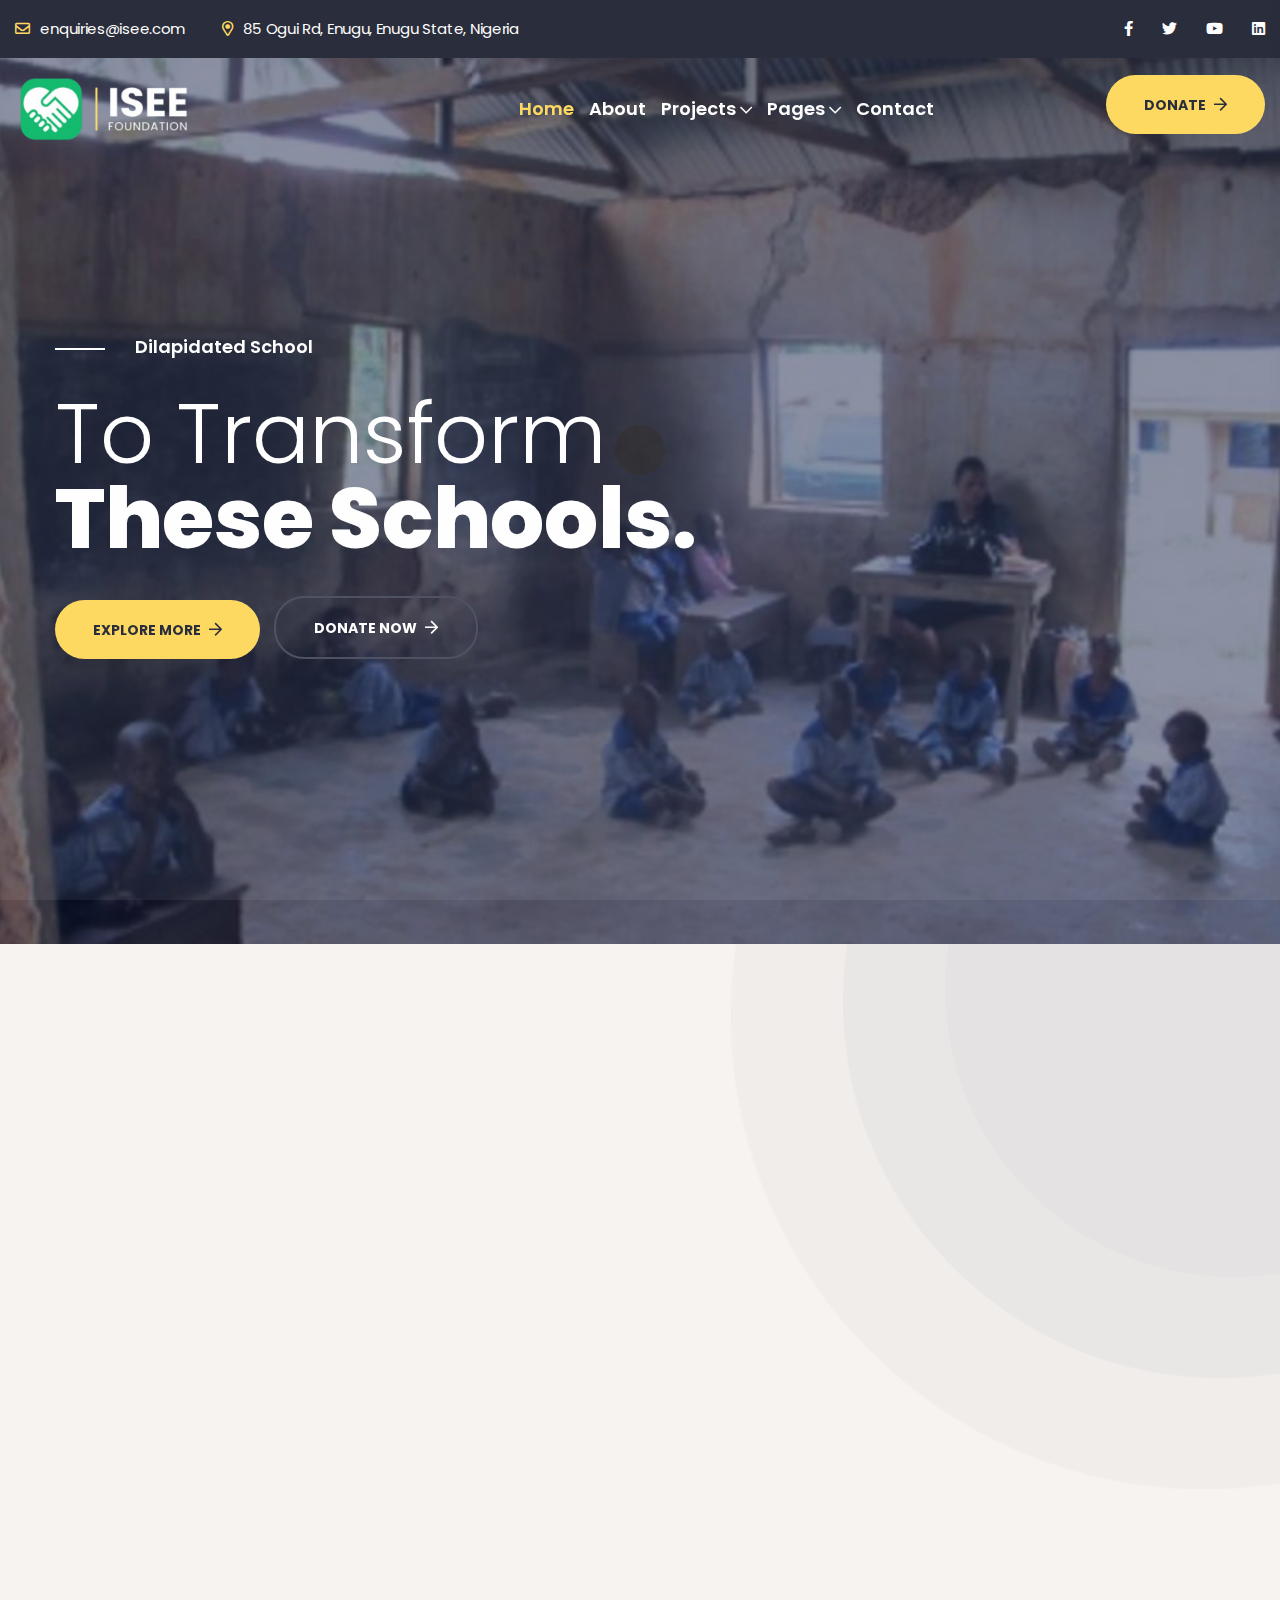
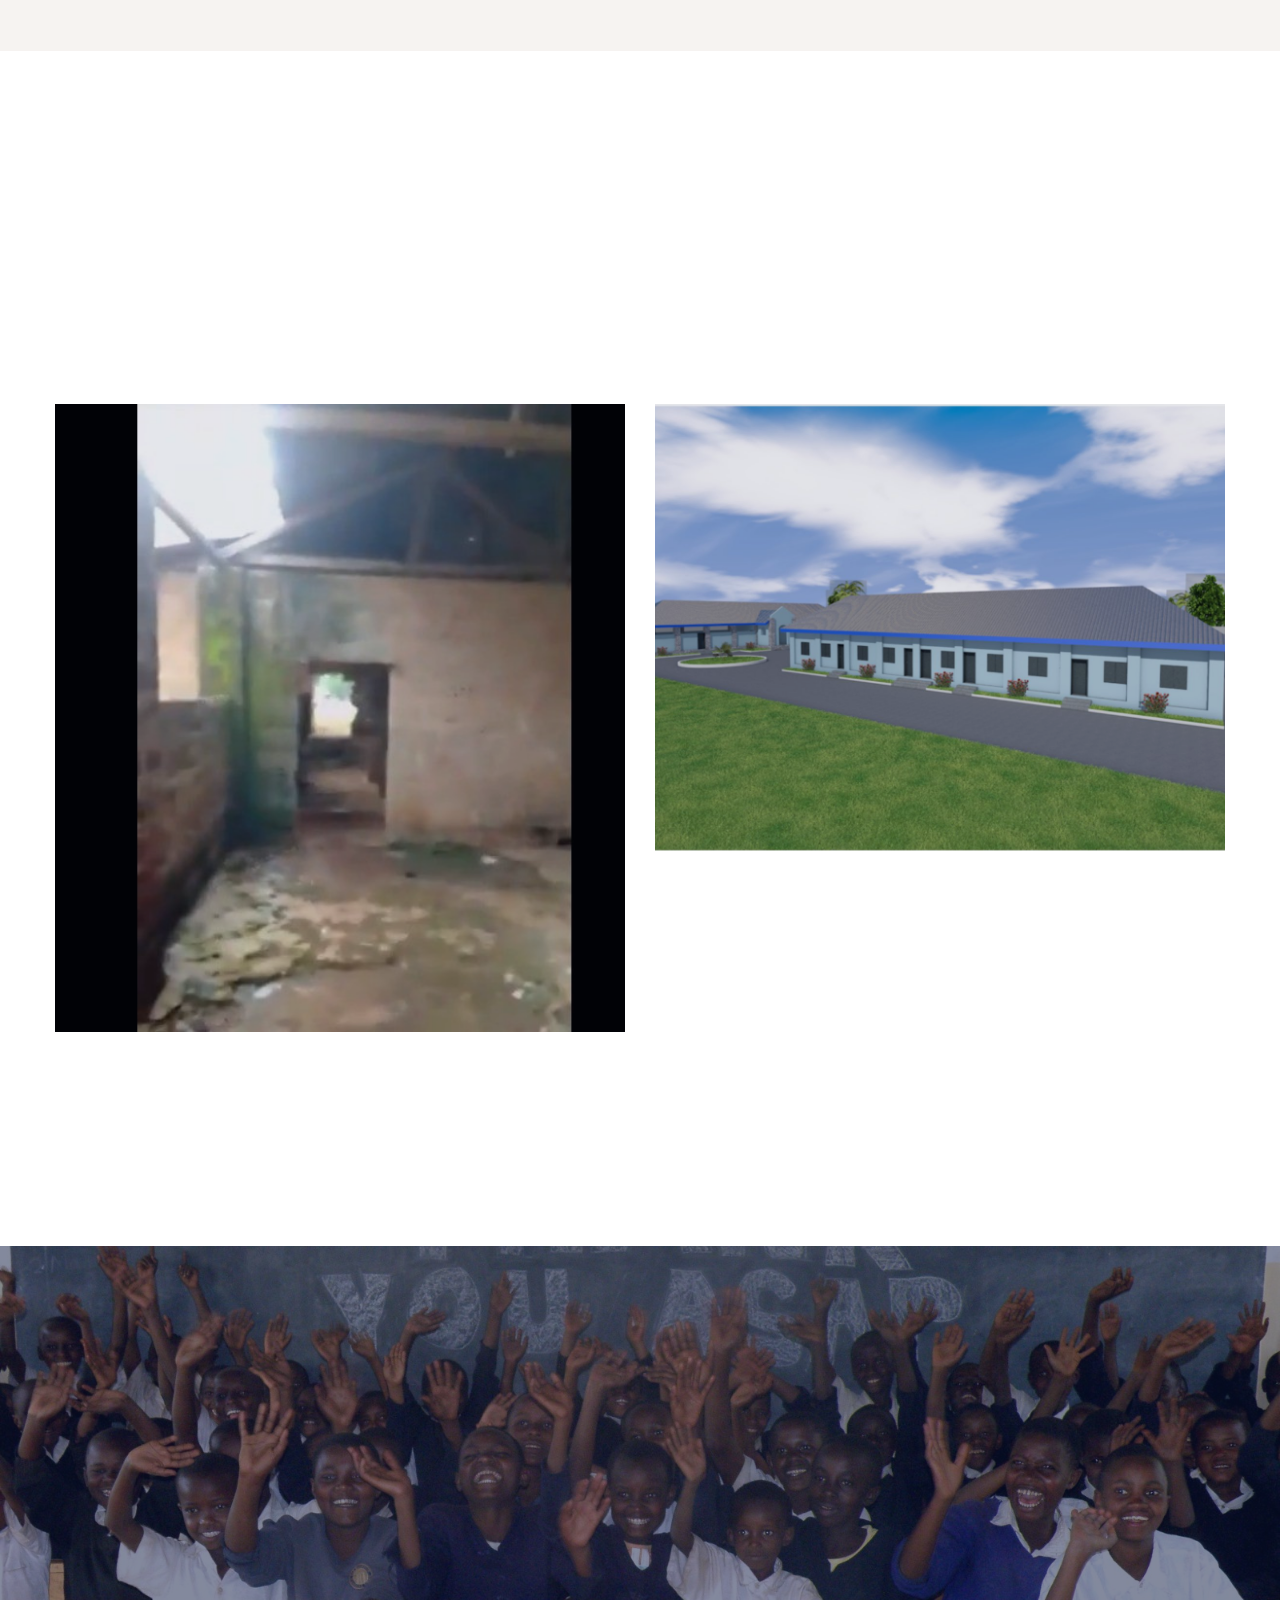
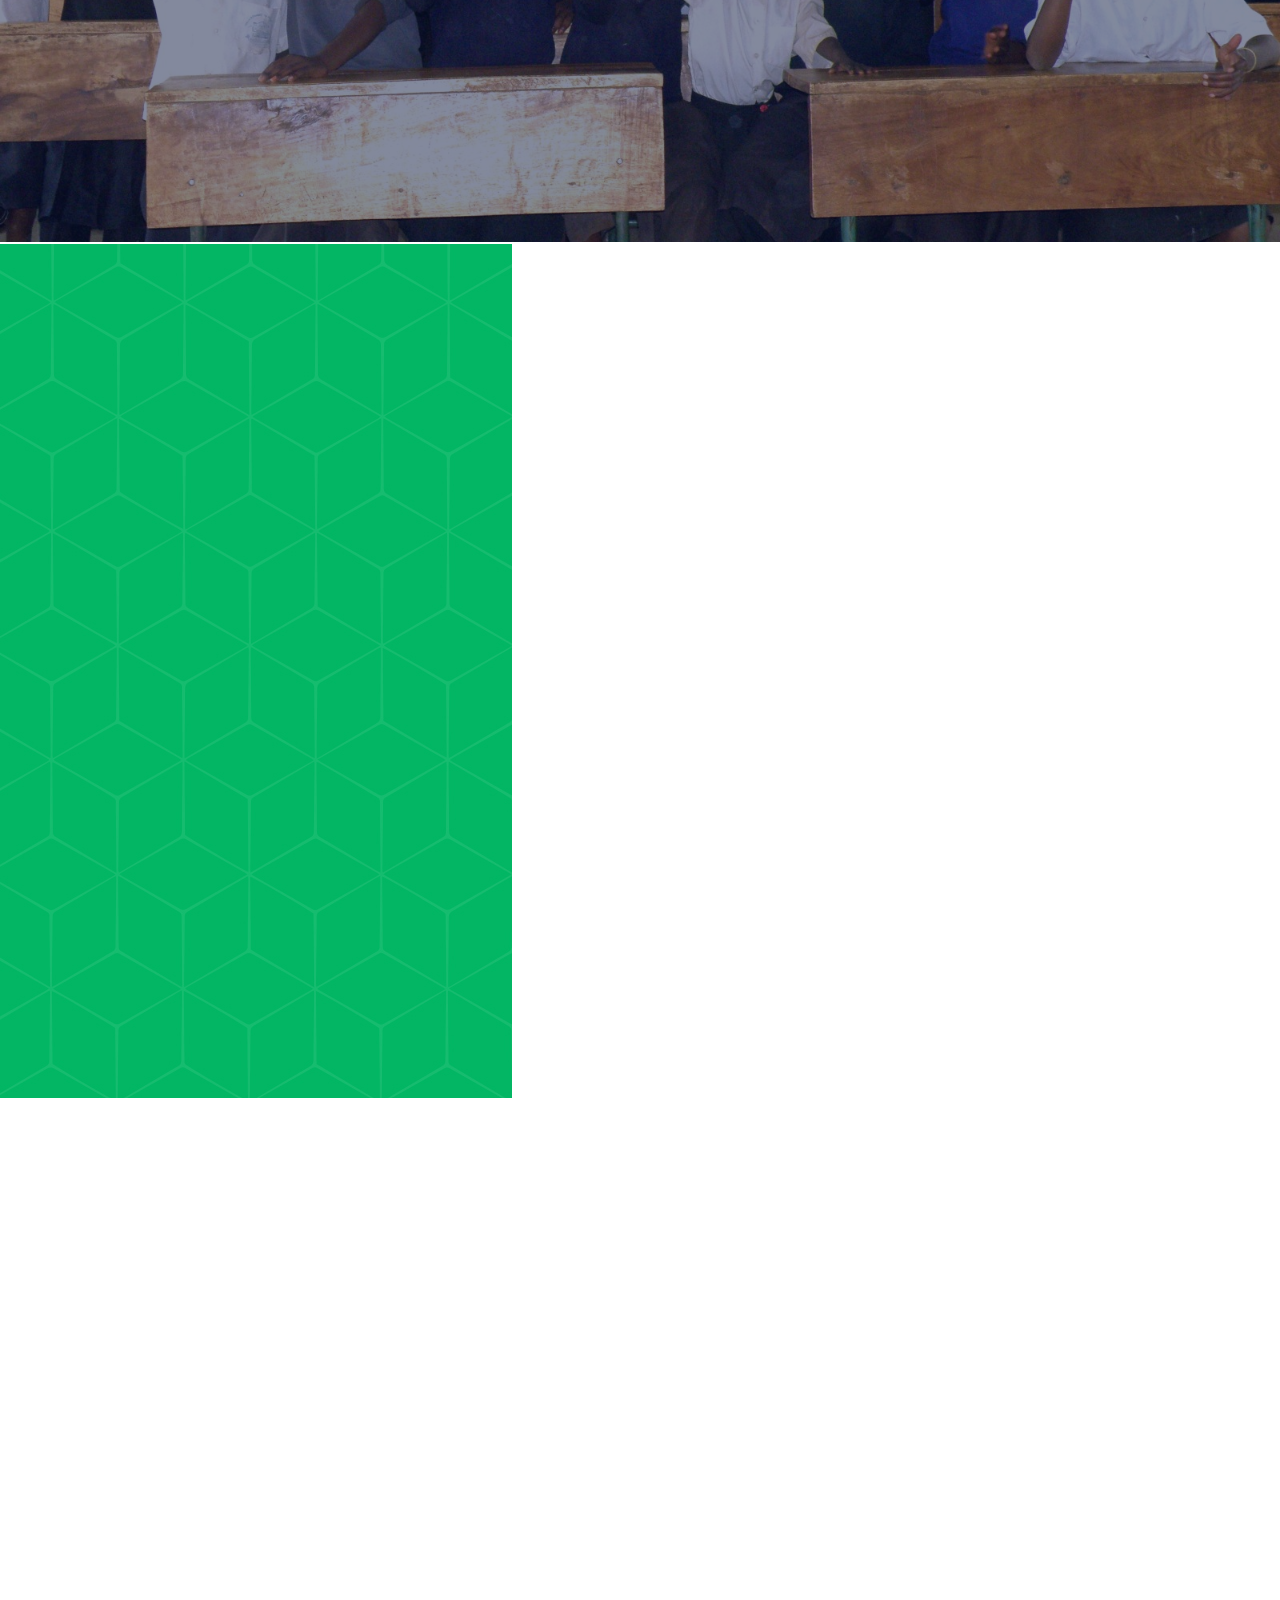
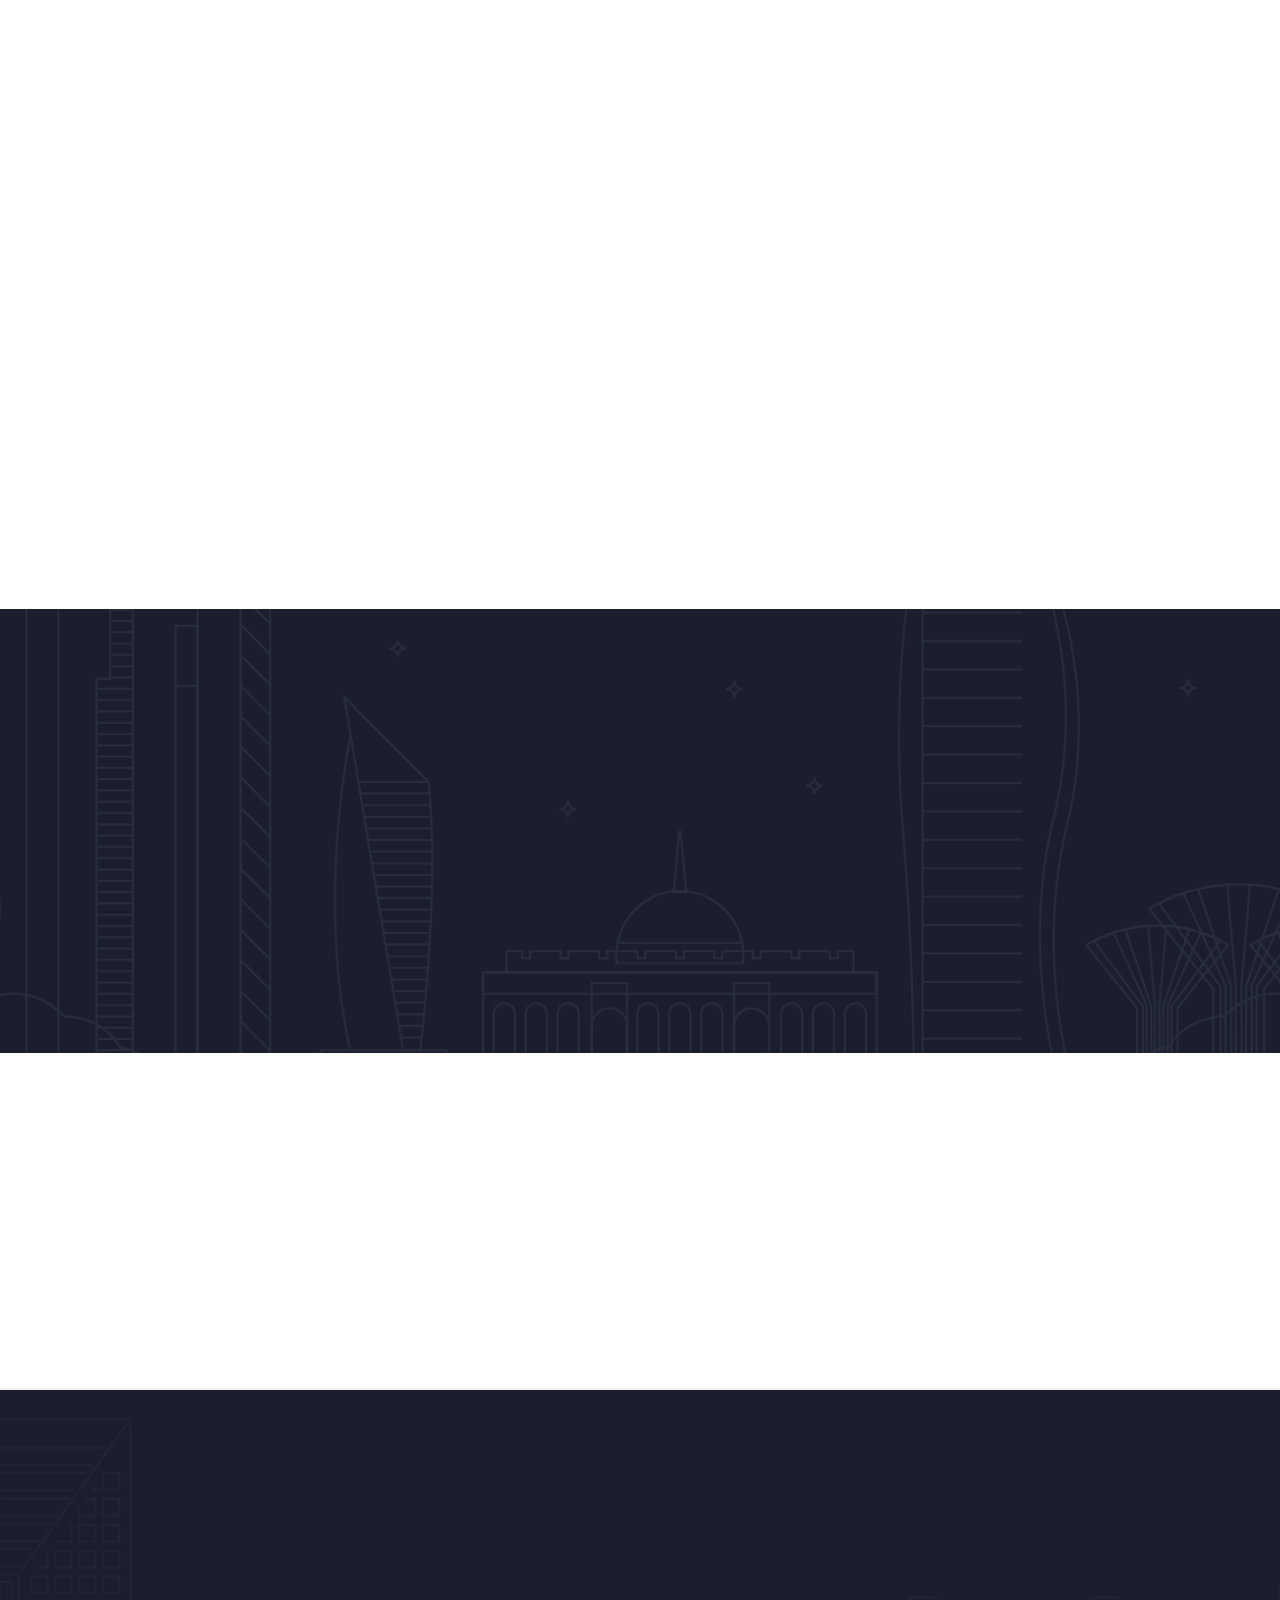
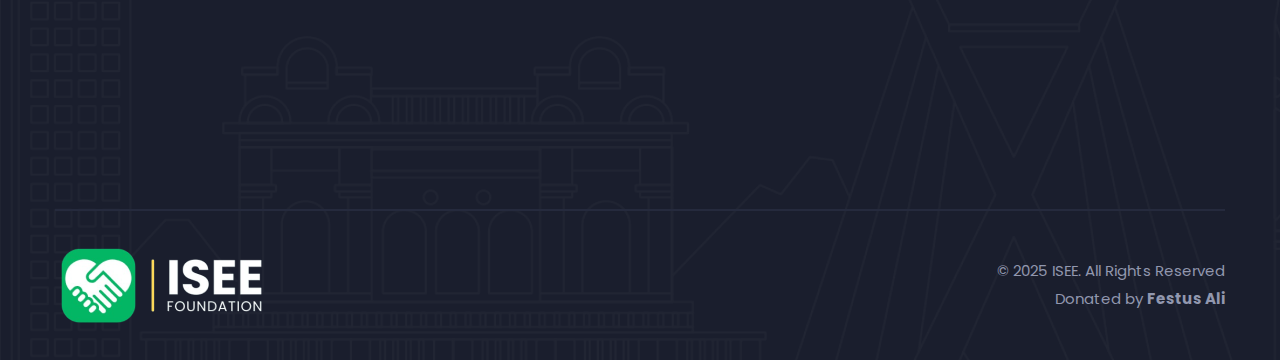
==== commit 3c4190bd: "17th Jan Updates On Echindu Project" ====
--- a/index.html
+++ b/index.html
@@ -18,7 +18,7 @@
     <meta name="twitter:card" content="summary_large_image">
     <meta name="twitter:title" content="Intervention for South East Education - ISEE">
     <meta name="twitter:description" content="Join ISEE in transforming schools in South Eastern Nigeria. We are committed to creating better learning environments for our children.">
-    <meta name="twitter:image" content="/assets/img/logo/logo-2-alt.png">
+    <meta name="twitter:image" content="https://isee.festusali.com/assets/img/logo/logo-2-alt.png">
     <meta name="twitter:site" content="@winexviv">
     <meta name="twitter:creator" content="@winexviv">
     <!-- End insert meta tags for Twitter (X) -->
@@ -26,8 +26,8 @@
     <!-- Start insert meta tags for Facebook & other social media -->
     <meta property="og:title" content="Intervention for South East Education - ISEE">
     <meta property="og:description" content="ISEE is dedicated to renovating and upgrading schools in South Eastern Nigeria, creating a brighter future for our children through better learning environments.">
-    <meta property="og:image" content="/assets/img/logo/logo-2-alt.png">
-    <meta property="og:url" content="/">
+    <meta property="og:image" content="https://isee.festusali.com/assets/img/logo/logo-2-alt.png">
+    <meta property="og:url" content="https://isee.festusali.com/">
     <meta property="og:type" content="website">
     <meta property="og:site_name" content="ISEE Foundation">
     <!-- End insert meta tags for Facebook & other social media -->
